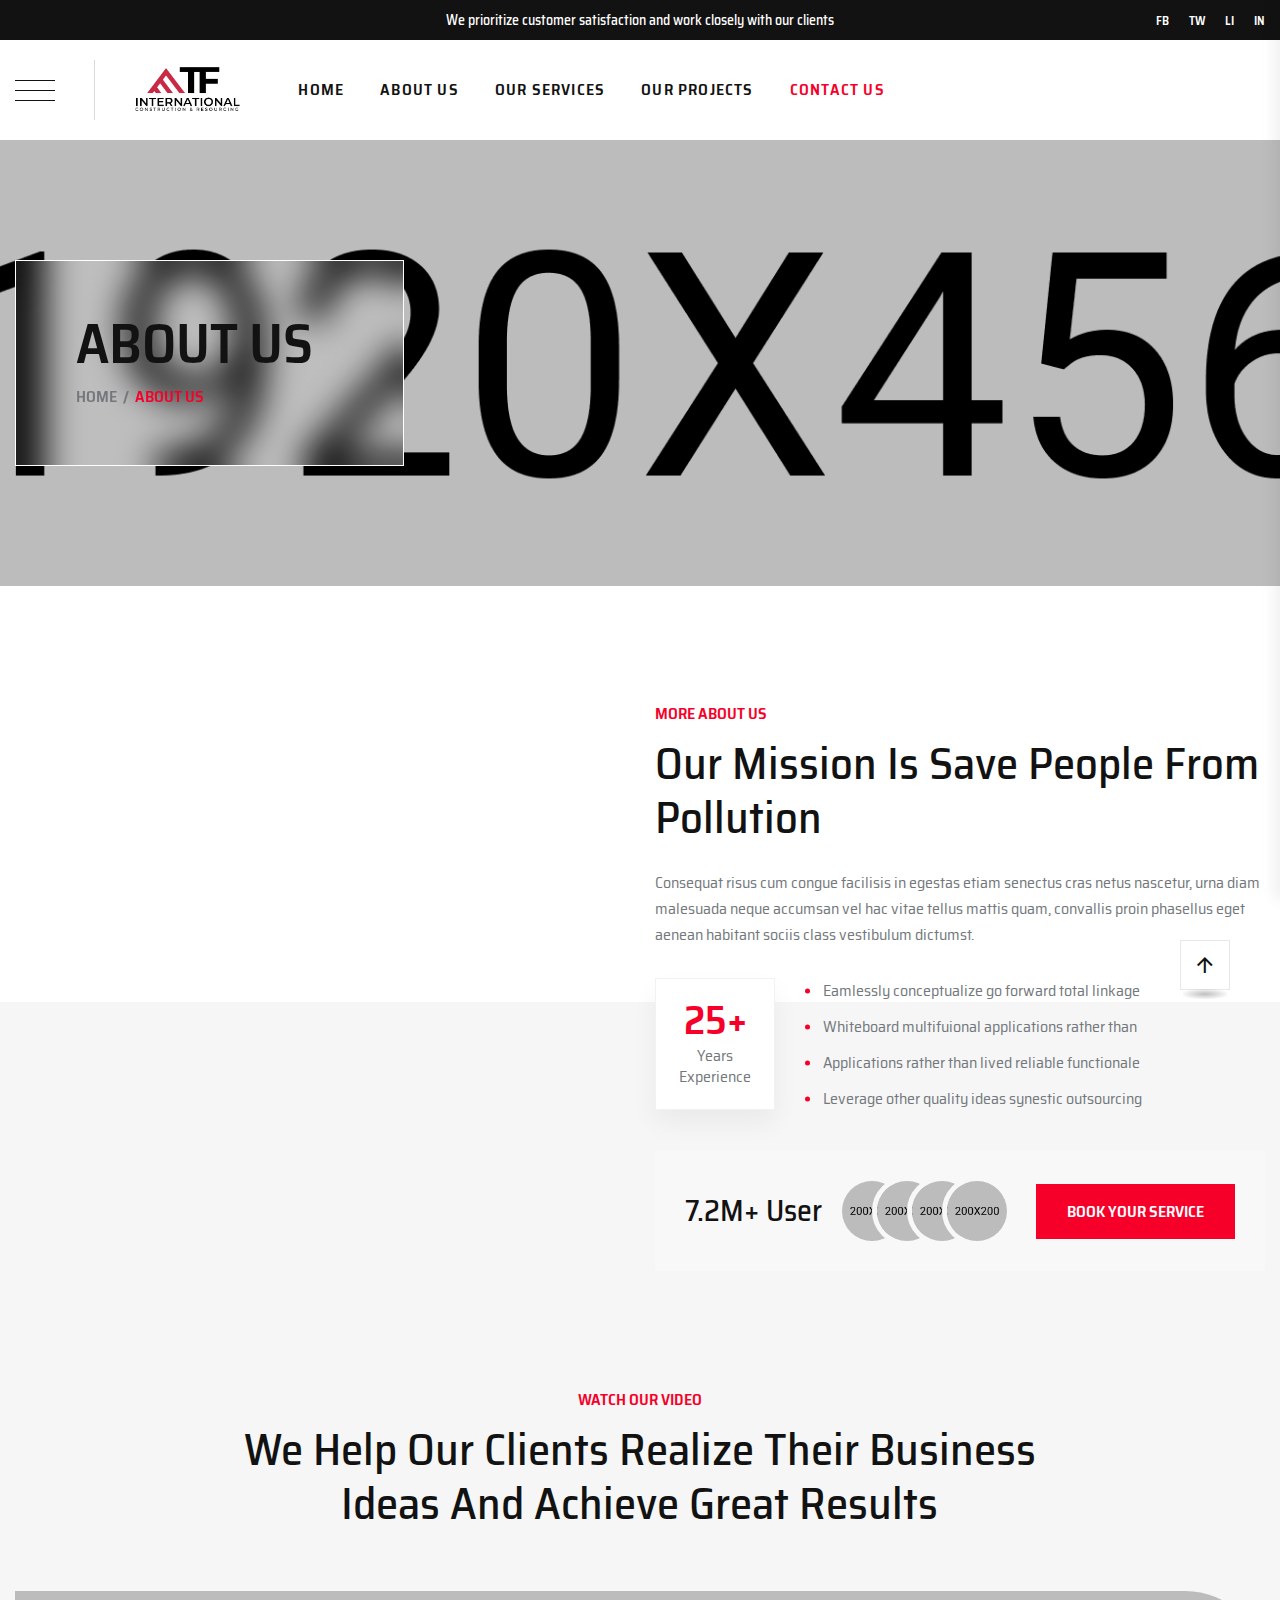
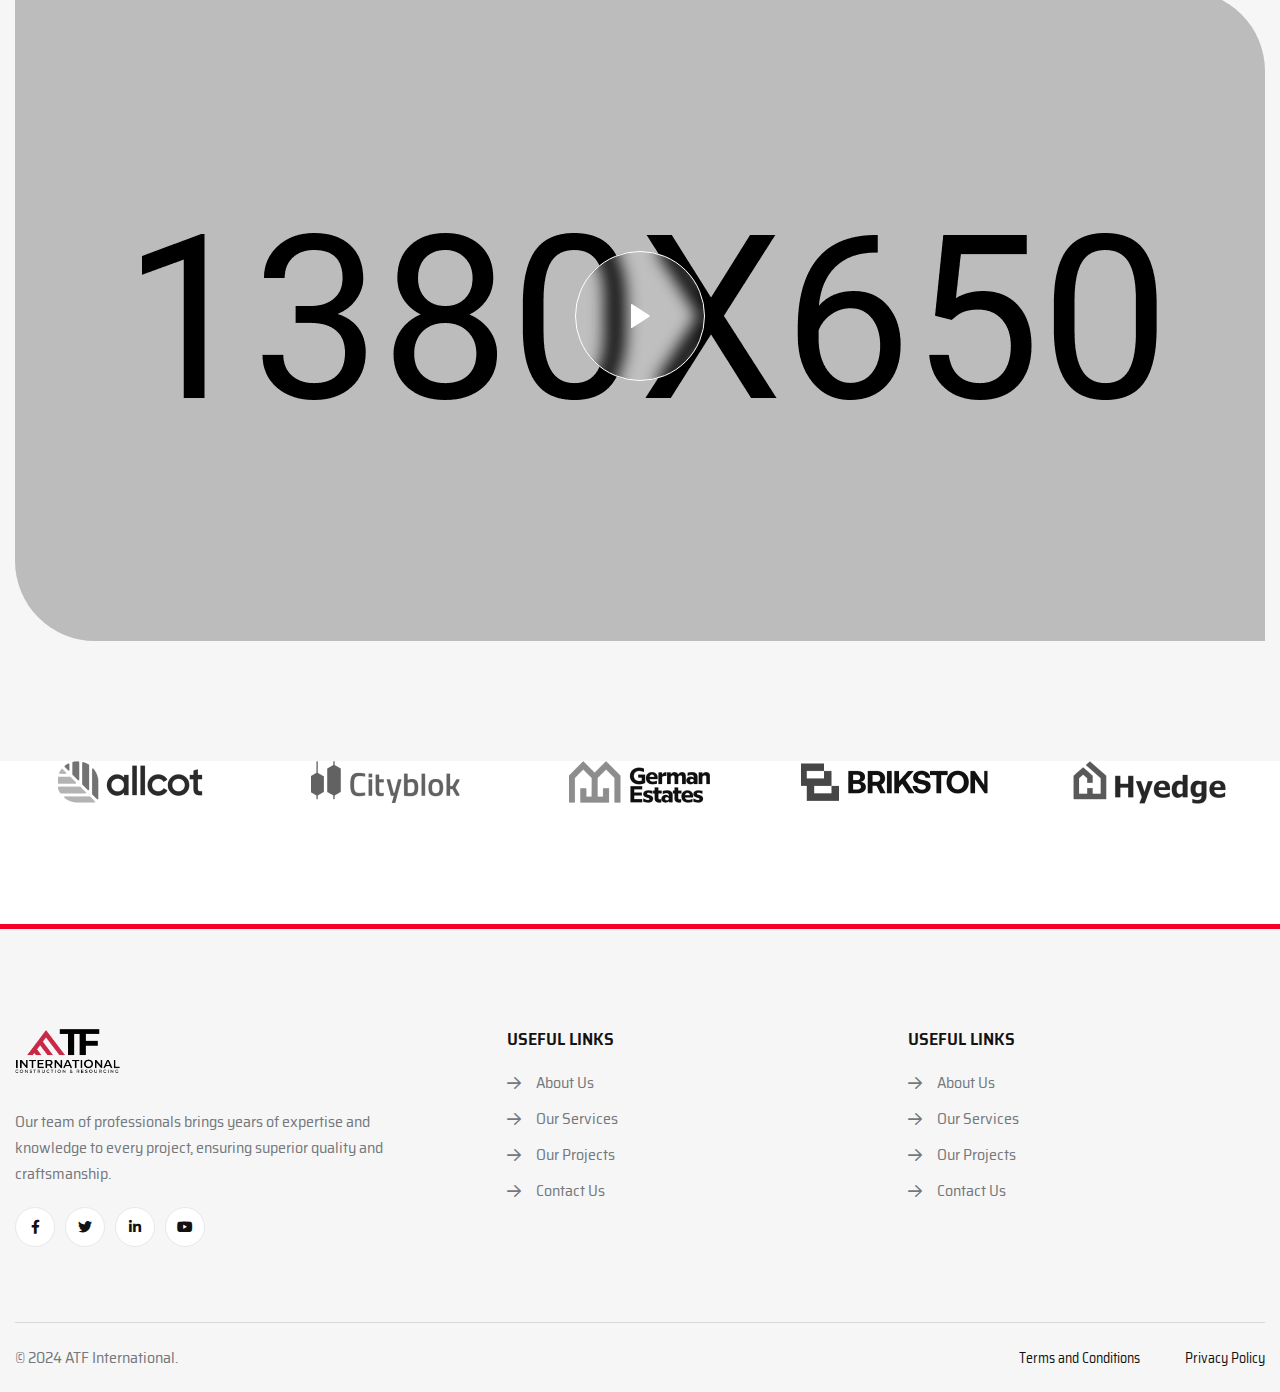
==== about.html @ 26d3591d "contact-us and about-us updated" ====
<!doctype html>
<html class="no-js" lang="en">

<head>
    <meta charset="utf-8">
    <meta http-equiv="x-ua-compatible" content="ie=edge">
    <title>ATF International - Construction & Builders</title>
    <meta name="description" content="Renova - Construction Building">
    <meta name="viewport" content="width=device-width, initial-scale=1">

    <link rel="shortcut icon" type="image/x-icon" href="assets/img/favicon.png">
    <!-- Place favicon.ico in the root directory -->

    <!-- CSS here -->
    <link rel="stylesheet" href="assets/css/bootstrap.min.css">
    <link rel="stylesheet" href="assets/css/animate.min.css">
    <link rel="stylesheet" href="assets/css/magnific-popup.css">
    <link rel="stylesheet" href="assets/css/fontawesome-all.min.css">
    <link rel="stylesheet" href="assets/css/fontello.css">
    <link rel="stylesheet" href="assets/css/swiper-bundle.min.css">
    <link rel="stylesheet" href="assets/css/default-icons.css">
    <link rel="stylesheet" href="assets/css/default.css">
    <link rel="stylesheet" href="assets/css/odometer.css">
    <link rel="stylesheet" href="assets/css/jquery-ui.css">
    <link rel="stylesheet" href="assets/css/aos.css">
    <link rel="stylesheet" href="assets/css/tg-cursor.css">
    <link rel="stylesheet" href="assets/css/main.css">
</head>

<body>

    <!--Preloader-->
    <div id="preloader">
        <div id="loader" class="loader">
            <div class="loader-container">
                <div class="loader-icon"><img src="assets/img/logo/preloader.svg" alt="Preloader"></div>
            </div>
        </div>
    </div>
    <!--Preloader-end -->

    <!-- Scroll-top -->
    <button class="scroll__top scroll-to-target" data-target="html">
        <i class="renova-up-arrow"></i>
    </button>
    <!-- Scroll-top-end-->

    <!-- header-area -->
    <header>
        <div class="tg-header__top">
            <div class="container custom-container">
                <div class="row align-items-center">
                    <div class="col-lg-4">
                 
                    </div>
                    <div class="col-lg-4">
                        <div class="tg-header__top-delivery">
                            <p>We prioritize customer satisfaction and work closely with our clients</p>
                        </div>
                    </div>
                    <div class="col-lg-4">
                        <div class="tg-header__top-social">
                            <ul class="list-wrap">
                                <li><a href="https://www.facebook.com/" target="_blank">FB</a></li>
                                <li><a href="https://twitter.com/home" target="_blank">TW</a></li>
                                <li><a href="https://www.linkedin.com/" target="_blank">LI</a></li>
                                <li><a href="https://www.instagram.com/" target="_blank">IN</a></li>
                            </ul>
                        </div>
                    </div>
                </div>
            </div>
        </div>
        <div id="header-fixed-height"></div>
        <div id="sticky-header" class="tg-header__area">
            <div class="container custom-container">
                <div class="row">
                    <div class="col-12">
                        <div class="tgmenu__wrap">
                            <nav class="tgmenu__nav">
                                <div class="offCanvas-toggle">
                                    <a href="javascript:void(0)" class="menu-tigger">
                                        <img src="assets/img/icons/bar_icon.svg" alt="" class="injectable">
                                    </a>
                                </div>
                                <div class="logo">
                                    <a href="index.html"><img src="assets/img/logo/logo.png" alt="Logo"></a>
                                </div>
                                <div class="tgmenu__navbar-wrap tgmenu__main-menu d-none d-xl-flex">
                                    <ul class="navigation">
                                        <li ><a href="index.html">Home</a></li>
                                        <li><a href="about.html">About Us</a></li>
                                        <li><a href="services.html">Our Services</a></li>
                                        <li><a href="project.html">Our Projects</a></li>
                                        <li class="active"><a href="contact.html">Contact Us</a></li>
                                    </ul>
                                </div>
                                <div class="mobile-nav-toggler"><i class="tg-flaticon-menu-1"></i></div>
                            </nav>
                        </div>
                    </div>
                </div>
            </div>
        </div>

        <!-- Mobile Menu  -->
        <div class="tgmobile__menu">
            <nav class="tgmobile__menu-box">
                <div class="close-btn"><i class="tg-flaticon-close-1"></i></div>
                <div class="nav-logo">
                    <a href="index.html"><img src="assets/img/logo/logo.png" alt="Logo"></a>
                </div>
         
                <div class="tgmobile__menu-outer">
                    <!--Here Menu Will Come Automatically Via Javascript / Same Menu as in Header-->
                </div>
                <div class="social-links">
                    <ul class="list-wrap">
                        <li><a href="#"><i class="fab fa-facebook-f"></i></a></li>
                        <li><a href="#"><i class="fab fa-twitter"></i></a></li>
                        <li><a href="#"><i class="fab fa-instagram"></i></a></li>
                        <li><a href="#"><i class="fab fa-linkedin-in"></i></a></li>
                        <li><a href="#"><i class="fab fa-youtube"></i></a></li>
                    </ul>
                </div>
            </nav>
        </div>
        <div class="tgmobile__menu-backdrop"></div>
        <!-- End Mobile Menu -->

        <!-- header-search -->
        <div class="search__popup">
            <div class="container">
                <div class="row">
                    <div class="col-12">
                        <div class="search__wrapper">
                            <div class="search__close">
                                <button type="button" class="search-close-btn">
                                    <svg width="18" height="18" viewBox="0 0 18 18" fill="none"
                                        xmlns="http://www.w3.org/2000/svg">
                                        <path d="M17 1L1 17" stroke="currentColor" stroke-width="1.5"
                                            stroke-linecap="round" stroke-linejoin="round"></path>
                                        <path d="M1 1L17 17" stroke="currentColor" stroke-width="1.5"
                                            stroke-linecap="round" stroke-linejoin="round"></path>
                                    </svg>
                                </button>
                            </div>
                            <div class="search__form">
                                <form action="#">
                                    <div class="search__input">
                                        <input class="search-input-field" type="text" placeholder="Type keywords here">
                                        <span class="search-focus-border"></span>
                                        <button>
                                            <svg width="20" height="20" viewBox="0 0 20 20" fill="none"
                                                xmlns="http://www.w3.org/2000/svg">
                                                <path
                                                    d="M9.55 18.1C14.272 18.1 18.1 14.272 18.1 9.55C18.1 4.82797 14.272 1 9.55 1C4.82797 1 1 4.82797 1 9.55C1 14.272 4.82797 18.1 9.55 18.1Z"
                                                    stroke="currentColor" stroke-width="1.5" stroke-linecap="round"
                                                    stroke-linejoin="round"></path>
                                                <path d="M19.0002 19.0002L17.2002 17.2002" stroke="currentColor"
                                                    stroke-width="1.5" stroke-linecap="round" stroke-linejoin="round">
                                                </path>
                                            </svg>
                                        </button>
                                    </div>
                                </form>
                            </div>
                        </div>
                    </div>
                </div>
            </div>
        </div>
        <div class="search-popup-overlay"></div>
        <!-- header-search-end -->

        <!-- offCanvas-menu -->
        <div class="offCanvas__info">
            <div class="offCanvas__close-icon menu-close">
                <button><i class="far fa-window-close"></i></button>
            </div>
            <div class="offCanvas__logo mb-30">
                <a href="index.html"><img src="assets/img/logo/logo.png" alt="Logo"></a>
            </div>
            <div class="offCanvas__side-info mb-30">
                <div class="contact-list mb-30">
                    <h4>Office Address</h4>
                    <p>123/A, Miranda City Likaoli <br> Prikano, Dope</p>
                </div>
                <div class="contact-list mb-30">
                    <h4>Phone Number</h4>
                    <p>+0989 7876 9865 9</p>
                    <p>+(090) 8765 86543 85</p>
                </div>
                <div class="contact-list mb-30">
                    <h4>Email Address</h4>
                    <p>info@example.com</p>
                    <p>example.mail@hum.com</p>
                </div>
            </div>
            <div class="offCanvas__social-icon mt-30">
                <a href="javascript:void(0)"><i class="fab fa-facebook-f"></i></a>
                <a href="javascript:void(0)"><i class="fab fa-twitter"></i></a>
                <a href="javascript:void(0)"><i class="fab fa-google-plus-g"></i></a>
                <a href="javascript:void(0)"><i class="fab fa-instagram"></i></a>
            </div>
        </div>
        <div class="offCanvas__overly"></div>
        <!-- offCanvas-menu-end -->

    </header>
    <!-- header-area-end -->




    <!-- main-area -->
    <main class="main-area fix">

        <!-- breadcrumb-area -->
        <div class="breadcrumb__area breadcrumb__bg" data-background="assets/img/bg/breadcrumb_bg.jpg">
            <div class="container">
                <div class="row">
                    <div class="col-lg-12">
                        <div class="breadcrumb__content">
                            <h2 class="title">About Us</h2>
                            <nav class="breadcrumb">
                                <span property="itemListElement" typeof="ListItem">
                                    <a href="index.html">Home</a>
                                </span>
                                <span class="breadcrumb-separator">/</span>
                                <span property="itemListElement" typeof="ListItem">About Us</span>
                            </nav>
                        </div>
                    </div>
                </div>
            </div>
        </div>
        <!-- breadcrumb-area-end -->

       <!-- about-area -->
       <section class="about__area-two section-py-120">
            <div class="container">
                <div class="row align-items-center justify-content-center">
                    <div class="col-lg-6 col-md-10">
                        <div class="about__img-wrap-two">
                            <img src="assets/img/images/inner_about01.jpg" alt="img" class="wow img-custom-anim-right animated" data-wow-duration="1.5s" data-wow-delay="0.2s">
                            <img src="assets/img/images/inner_about02.jpg" alt="img" class="wow img-custom-anim-left animated" data-wow-duration="1.5s" data-wow-delay="0.4s">
                            <img src="assets/img/images/inner_about03.jpg" alt="img" class="wow img-custom-anim-top animated" data-wow-duration="1.5s" data-wow-delay="0.6s">
                        </div>
                    </div>
                    <div class="col-lg-6">
                        <div class="about__content-two">
                            <div class="section__title section__title-three mb-25">
                                <span class="sub-title">More About Us</span>
                                <h2 class="title">Our mission is save people from pollution</h2>
                            </div>
                            <p>Consequat risus cum congue facilisis in egestas etiam senectus cras netus nascetur, urna diam malesuada neque accumsan vel hac vitae tellus mattis quam, convallis proin phasellus eget aenean habitant sociis class vestibulum dictumst.</p>
                            <div class="experience__wrap">
                                <div class="experience__box">
                                    <h3 class="title">25+</h3>
                                    <span>Years <br> Experience</span>
                                </div>
                                <div class="about__list-box-two">
                                    <ul class="list-wrap">
                                        <li>Eamlessly conceptualize go forward total linkage</li>
                                        <li>Whiteboard multifuional applications rather than</li>
                                        <li>Applications rather than lived reliable functionale</li>
                                        <li>Leverage other quality ideas synestic outsourcing</li>
                                    </ul>
                                </div>
                            </div>
                            <div class="about__content-bottom">
                                <div class="about__customer-box">
                                    <h4 class="title">7.2M+ User</h4>
                                    <ul class="list-wrap customer">
                                        <li><img src="assets/img/images/author01.png" alt="img"></li>
                                        <li><img src="assets/img/images/author02.png" alt="img"></li>
                                        <li><img src="assets/img/images/author03.png" alt="img"></li>
                                        <li><img src="assets/img/images/author04.png" alt="img"></li>
                                    </ul>
                                </div>
                                <a href="services.html" class="btn btn-two">Book Your Service</a>
                            </div>
                        </div>
                    </div>
                </div>
            </div>
       </section>
       <!-- about-area-end -->

       <!-- about-area -->
       <!-- <section class="about__area-three section-py-120">
            <div class="container">
                <div class="row align-items-center justify-content-center">
                    <div class="col-lg-6 col-md-9 order-0 order-lg-2">
                        <div class="about__img-three">
                            <img src="assets/img/images/inner_about04.jpg" alt="img" class="wow img-custom-anim-right animated" data-wow-duration="1.5s" data-wow-delay="0.2s">
                        </div>
                    </div>
                    <div class="col-lg-6">
                        <div class="about__content-three">
                            <div class="section__title section__title-three mb-30">
                                <span class="sub-title">More About Us</span>
                                <h2 class="title">Wonderful visionary dream we see for our client’s</h2>
                            </div>
                            <p>Nec platea est metus imperdiet litora natoque eros posuere ac venenatis eifend, ante tincidunt non felis magna et orci massa facilisi quis, aliquet duis aptent feugiat habitasse integer mauris penatibus sem tempor. Justo conubia convallis cum posuere curae.</p>
                            <div class="counter__item-wrap-two">
                                <div class="counter__item-two">
                                    <h2 class="count"><span class="odometer" data-count="216"></span>+</h2>
                                    <div class="icon"><i class="renova-glove"></i></div>
                                    <h4 class="title">Global Country</h4>
                                </div>
                                <div class="counter__item-two">
                                    <h2 class="count"><span class="odometer" data-count="692"></span>+</h2>
                                    <div class="icon"><i class="renova-rank"></i></div>
                                    <h4 class="title">Company Growth</h4>
                                </div>
                                <div class="counter__item-two">
                                    <h2 class="count"><span class="odometer" data-count="12"></span>K</h2>
                                    <div class="icon"><i class="renova-feedback"></i></div>
                                    <h4 class="title">Satisfied Customers</h4>
                                </div>
                                <div class="counter__item-two">
                                    <h2 class="count"><span class="odometer" data-count="99"></span>%</h2>
                                    <div class="icon"><i class="renova-happy"></i></div>
                                    <h4 class="title">Customer Rating</h4>
                                </div>
                            </div>
                        </div>
                    </div>
                </div>
            </div>
       </section> -->
       <!-- about-area-end -->

        <!-- cta-area -->
        <!-- <section class="cta__area cta__area-two fix">
            <div class="cta__bg" data-background="assets/img/bg/cta_bg.jpg"></div>
            <div class="container">
                <div class="row align-items-center">
                    <div class="col-lg-7">
                        <div class="cta__content-two">
                            <h2 class="title">Looking for qualified professionals to do renovations to your existing home
                            in Los Angeles?</h2>
                        </div>
                    </div>
                    <div class="col-lg-5">
                        <div class="cta__btn">
                            <a href="contact.html" class="btn btn-two">View Our Services <img src="assets/img/icons/right_arrow.svg" alt="" class="injectable"></a>
                            <a href="http://www.youtube.com/watch?v=1iIZeIy7TqM" class="btn transparent-btn popup-video">Watch Our Story <i class="renova-play"></i></a>
                        </div>
                    </div>
                </div>
            </div>
            <div class="cta__shape">
                <img src="assets/img/images/cta_shape.png" alt="shape" data-aos="fade-down-left" data-aos-delay="400">
            </div>
        </section> -->
        <!-- cta-area-end -->

        <!-- team-area -->
        <!-- <section class="team__area-two section-pt-120 section-pb-90">
            <div class="container">
                <div class="row justify-content-center">
                    <div class="col-lg-7">
                        <div class="section__title section__title-three text-center mb-60">
                            <span class="sub-title">Our Team Members</span>
                            <h2 class="title">The team behind the successful construction company</h2>
                        </div>
                    </div>
                </div>
                <div class="row justify-content-center gutter-24">
                    <div class="col-xl-3 col-lg-4 col-sm-6">
                        <div class="team__item-two">
                            <div class="team__thumb-two">
                                <img src="assets/img/team/inner_team_img01.jpg" alt="img">
                                <div class="team__social-two">
                                    <ul class="list-wrap">
                                        <li><a href="https://www.facebook.com/" target="_blank">FB</a></li>
                                        <li><a href="https://twitter.com/home" target="_blank">TW</a></li>
                                        <li><a href="https://www.linkedin.com/" target="_blank">LI</a></li>
                                        <li><a href="https://www.instagram.com/" target="_blank">IN</a></li>
                                    </ul>
                                </div>
                            </div>
                            <div class="team__content-two">
                                <h2 class="title"><a href="team-details.html">Freddie Charlie</a></h2>
                                <span>Head of construction</span>
                            </div>
                        </div>
                    </div>
                    <div class="col-xl-3 col-lg-4 col-sm-6">
                        <div class="team__item-two">
                            <div class="team__thumb-two">
                                <img src="assets/img/team/inner_team_img02.jpg" alt="img">
                                <div class="team__social-two">
                                    <ul class="list-wrap">
                                        <li><a href="https://www.facebook.com/" target="_blank">FB</a></li>
                                        <li><a href="https://twitter.com/home" target="_blank">TW</a></li>
                                        <li><a href="https://www.linkedin.com/" target="_blank">LI</a></li>
                                        <li><a href="https://www.instagram.com/" target="_blank">IN</a></li>
                                    </ul>
                                </div>
                            </div>
                            <div class="team__content-two">
                                <h2 class="title"><a href="team-details.html">Abigail Penelope</a></h2>
                                <span>Head of construction</span>
                            </div>
                        </div>
                    </div>
                    <div class="col-xl-3 col-lg-4 col-sm-6">
                        <div class="team__item-two">
                            <div class="team__thumb-two">
                                <img src="assets/img/team/inner_team_img03.jpg" alt="img">
                                <div class="team__social-two">
                                    <ul class="list-wrap">
                                        <li><a href="https://www.facebook.com/" target="_blank">FB</a></li>
                                        <li><a href="https://twitter.com/home" target="_blank">TW</a></li>
                                        <li><a href="https://www.linkedin.com/" target="_blank">LI</a></li>
                                        <li><a href="https://www.instagram.com/" target="_blank">IN</a></li>
                                    </ul>
                                </div>
                            </div>
                            <div class="team__content-two">
                                <h2 class="title"><a href="team-details.html">Matthew Sebastian</a></h2>
                                <span>Head of construction</span>
                            </div>
                        </div>
                    </div>
                    <div class="col-xl-3 col-lg-4 col-sm-6">
                        <div class="team__item-two">
                            <div class="team__thumb-two">
                                <img src="assets/img/team/inner_team_img04.jpg" alt="img">
                                <div class="team__social-two">
                                    <ul class="list-wrap">
                                        <li><a href="https://www.facebook.com/" target="_blank">FB</a></li>
                                        <li><a href="https://twitter.com/home" target="_blank">TW</a></li>
                                        <li><a href="https://www.linkedin.com/" target="_blank">LI</a></li>
                                        <li><a href="https://www.instagram.com/" target="_blank">IN</a></li>
                                    </ul>
                                </div>
                            </div>
                            <div class="team__content-two">
                                <h2 class="title"><a href="team-details.html">Hannah Harper</a></h2>
                                <span>Head of construction</span>
                            </div>
                        </div>
                    </div>
                </div>
            </div>
        </section> -->
        <!-- team-area-end -->

        <!-- video-area -->
        <section class="video__area">
            <div class="container">
                <div class="row justify-content-center">
                    <div class="col-xl-8 col-lg-10">
                        <div class="section__title section__title-three text-center mb-60">
                            <span class="sub-title">Watch Our Video</span>
                            <h2 class="title">We help our clients realize their business ideas and achieve great results</h2>
                        </div>
                    </div>
                </div>
                <div class="row">
                    <div class="col-lg-12">
                        <div class="video__img">
                            <img src="assets/img/images/video_img.jpg" alt="img">
                            <a href="http://www.youtube.com/watch?v=1iIZeIy7TqM" class="play-btn popup-video"><i class="renova-play-2"></i></a>
                        </div>
                    </div>
                </div>
            </div>
        </section>
        <!-- video-area-end -->


        <!-- brand-area -->
        <div class="brand__area section-pb-120">
            <div class="container">
                <div class="swiper brand-active">
                    <div class="swiper-wrapper">
                        <div class="swiper-slide">
                            <div class="brand__item">
                                <img src="assets/img/brand/brand_img01.png" alt="img">
                            </div>
                        </div>
                        <div class="swiper-slide">
                            <div class="brand__item">
                                <img src="assets/img/brand/brand_img02.png" alt="img">
                            </div>
                        </div>
                        <div class="swiper-slide">
                            <div class="brand__item">
                                <img src="assets/img/brand/brand_img03.png" alt="img">
                            </div>
                        </div>
                        <div class="swiper-slide">
                            <div class="brand__item">
                                <img src="assets/img/brand/brand_img04.png" alt="img">
                            </div>
                        </div>
                        <div class="swiper-slide">
                            <div class="brand__item">
                                <img src="assets/img/brand/brand_img05.png" alt="img">
                            </div>
                        </div>
                        <div class="swiper-slide">
                            <div class="brand__item">
                                <img src="assets/img/brand/brand_img06.png" alt="img">
                            </div>
                        </div>
                        <div class="swiper-slide">
                            <div class="brand__item">
                                <img src="assets/img/brand/brand_img03.png" alt="img">
                            </div>
                        </div>
                    </div>
                </div>
            </div>
        </div>
        <!-- brand-area-end -->


    </main>
    <!-- main-area-end -->



    <footer class="footer__area">
        <div class="container">
            <!-- <div class="footer__features">
                <a href="contact.html">Commercial Building</a>
                <a href="contact.html">Remodeling Building</a>
                <a href="contact.html">Residential Development</a>
                <a href="contact.html">Architectural Development</a>
            </div> -->
            <div class="footer__top">
                <div class="row">
                    <div class="col-xl-4 col-lg-4 col-md-6 col-sm-8">
                        <div class="footer__widget">
                            <div class="footer__logo">
                                <a href="index.html"><img src="assets/img/logo/logo.png" alt="logo"></a>
                            </div>
                            <div class="footer__content">
                                <p>Our team of professionals brings years of expertise and knowledge to every project, ensuring superior quality and craftsmanship.</p>
                            </div>
                            <div class="footer__social">
                                <ul class="list-wrap">
                                    <li><a href="https://www.facebook.com/" target="_blank"><i
                                                class="fab fa-facebook-f"></i></a></li>
                                    <li><a href="https://twitter.com/home" target="_blank"><i
                                                class="fab fa-twitter"></i></a></li>
                                    <li><a href="https://www.linkedin.com/" target="_blank"><i
                                                class="fab fa-linkedin-in"></i></a></li>
                                    <li><a href="https://www.instagram.com/" target="_blank"><i
                                                class="fab fa-youtube"></i></a></li>
                                </ul>
                            </div>
                        </div>
                    </div>
                    <div class="col-xl-4 col-lg-4 col-md-3 col-sm-4">
                        <div class="footer__widget">
                            <h4 class="footer__widget-title">Useful Links</h4>
                            <div class="footer__widget-link">
                                <ul class="list-wrap">
                                    <li>
                                        <a href="about.html"><i class="renova-right-arrow"></i><span>About Us</span></a>
                                    </li>
                                    <li>
                                        <a href="services.html"><i class="renova-right-arrow"></i><span>Our Services</span></a>
                                    </li>
                                    <li>
                                        <a href="Our Projects"><i class="renova-right-arrow"></i><span>Our Projects</span></a>
                                    </li>
                                    <li>
                                        <a href="contact.html"><i class="renova-right-arrow"></i><span>Contact Us</span></a>
                                    </li>
                                </ul>
                            </div>
                        </div>
                    </div>
                    <div class="col-xl-4 col-lg-4 col-md-3 col-sm-4">
                        <div class="footer__widget">
                            <h4 class="footer__widget-title">Useful Links</h4>
                            <div class="footer__widget-link">
                                <ul class="list-wrap">
                                    <li>
                                        <a href="about.html"><i class="renova-right-arrow"></i><span>About Us</span></a>
                                    </li>
                                    <li>
                                        <a href="services.html"><i class="renova-right-arrow"></i><span>Our Services</span></a>
                                    </li>
                                    <li>
                                        <a href="Our Projects"><i class="renova-right-arrow"></i><span>Our Projects</span></a>
                                    </li>
                                    <li>
                                        <a href="contact.html"><i class="renova-right-arrow"></i><span>Contact Us</span></a>
                                    </li>
                                </ul>
                            </div>
                        </div>
                    </div>
                   
                    <!-- <div class="col-xl-4 col-lg-4 col-md-4 col-sm-6">
                        <div class="footer__widget">
                            <h4 class="footer__widget-title">Quick Info</h4>
                            <div class="footer__widget-link">
                                <ul class="list-wrap">
                                    <li>
                                        <a href="about.html"><i class="renova-right-arrow"></i><span>Our
                                                Story</span></a>
                                    </li>
                                    <li>
                                        <a href="appointment.html"><i
                                                class="renova-right-arrow"></i><span>Appointment</span></a>
                                    </li>
                                    <li>
                                        <a href="contact.html"><i class="renova-right-arrow"></i><span>Terms &
                                                Condition</span></a>
                                    </li>
                                    <li>
                                        <a href="contact.html"><i class="renova-right-arrow"></i><span>Get in
                                                touch</span></a>
                                    </li>
                                    <li>
                                        <a href="project.html"><i class="renova-right-arrow"></i><span>Project
                                                Showcase</span></a>
                                    </li>
                                </ul>
                            </div>
                        </div>
                    </div> -->
                    <!-- <div class="col-xl-3 col-lg-4 col-md-8">
                        <div class="footer__widget">
                            <h4 class="footer__widget-title">Newsletter</h4>
                            <div class="footer__newsletter">
                                <p>Aplications prodize before front end ortals visualize front end</p>
                                <form action="#" class="footer__newsletter-form">
                                    <input type="email" placeholder="Email Address">
                                    <button type="submit" class="btn btn-two">Subscribe</button>
                                </form>
                            </div>
                        </div>
                    </div> -->
                </div>
            </div>
            <div class="footer__bottom">
                <div class="row align-items-center">
                    <div class="col-md-7">
                        <div class="copyright-text">
                            <p>© 2024 ATF International.</p>
                        </div>
                    </div>
                    <div class="col-md-5">
                        <div class="footer__bottom-menu">
                            <ul class="list-wrap">
                                <li><a href="contact.html">Terms and Conditions</a></li>
                                <li><a href="contact.html">Privacy Policy</a></li>
                            </ul>
                        </div>
                    </div>
                </div>
            </div>
        </div>
    </footer>
    <!-- footer-area-end -->





    <!-- JS here -->
    <script src="assets/js/vendor/jquery-3.6.0.min.js"></script>
    <script src="assets/js/bootstrap.min.js"></script>
    <script src="assets/js/isotope.pkgd.min.js"></script>
    <script src="assets/js/imagesloaded.pkgd.min.js"></script>
    <script src="assets/js/jquery.magnific-popup.min.js"></script>
    <script src="assets/js/jquery.odometer.min.js"></script>
    <script src="assets/js/jquery.appear.js"></script>
    <script src="assets/js/swiper-bundle.min.js"></script>
    <script src="assets/js/jquery.marquee.min.js"></script>
    <script src="assets/js/tg-cursor.min.js"></script>
    <script src="assets/js/ajax-form.js"></script>
    <script src="assets/js/jquery-ui.min.js"></script>
    <script src="assets/js/svg-inject.min.js"></script>
    <script src="assets/js/tween-max.min.js"></script>
    <script src="assets/js/wow.min.js"></script>
    <script src="assets/js/aos.js"></script>
    <script src="assets/js/main.js"></script>
    <script>
        SVGInject(document.querySelectorAll("img.injectable"));
    </script>
</body>

</html>
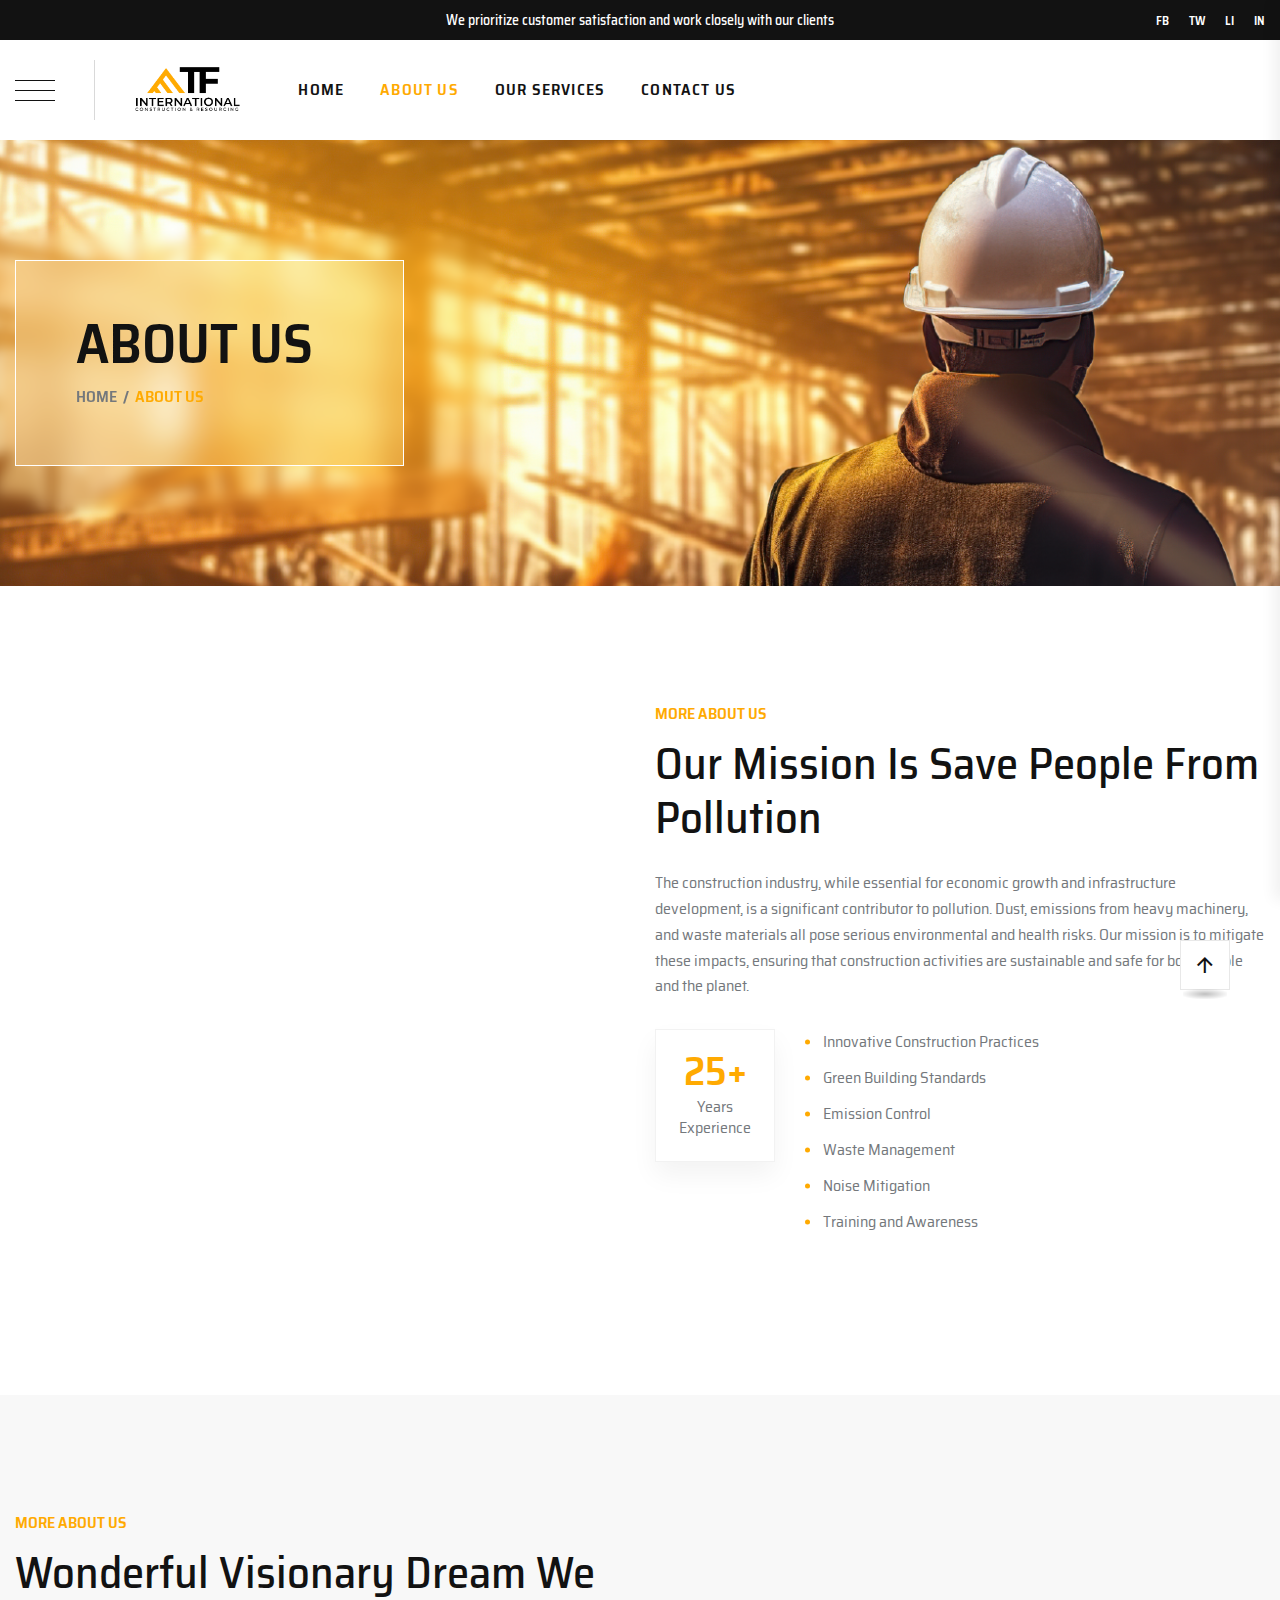
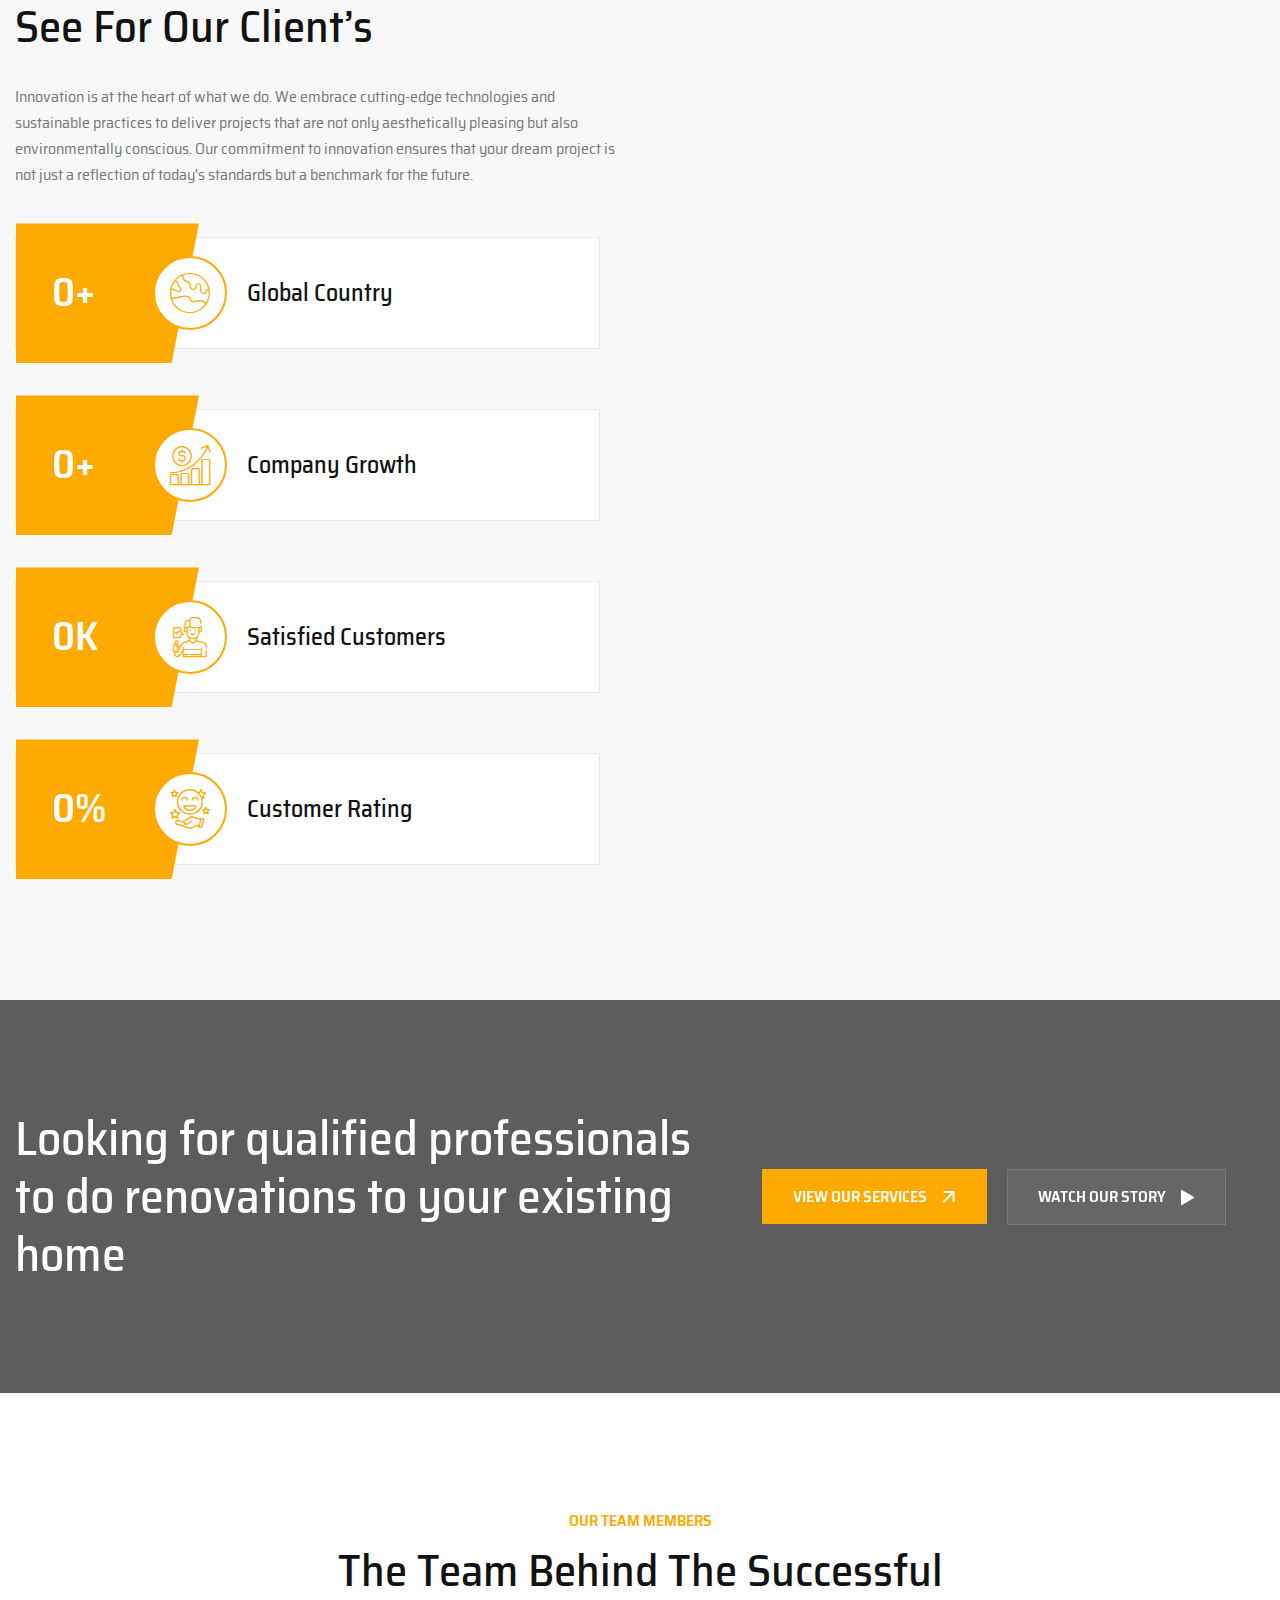
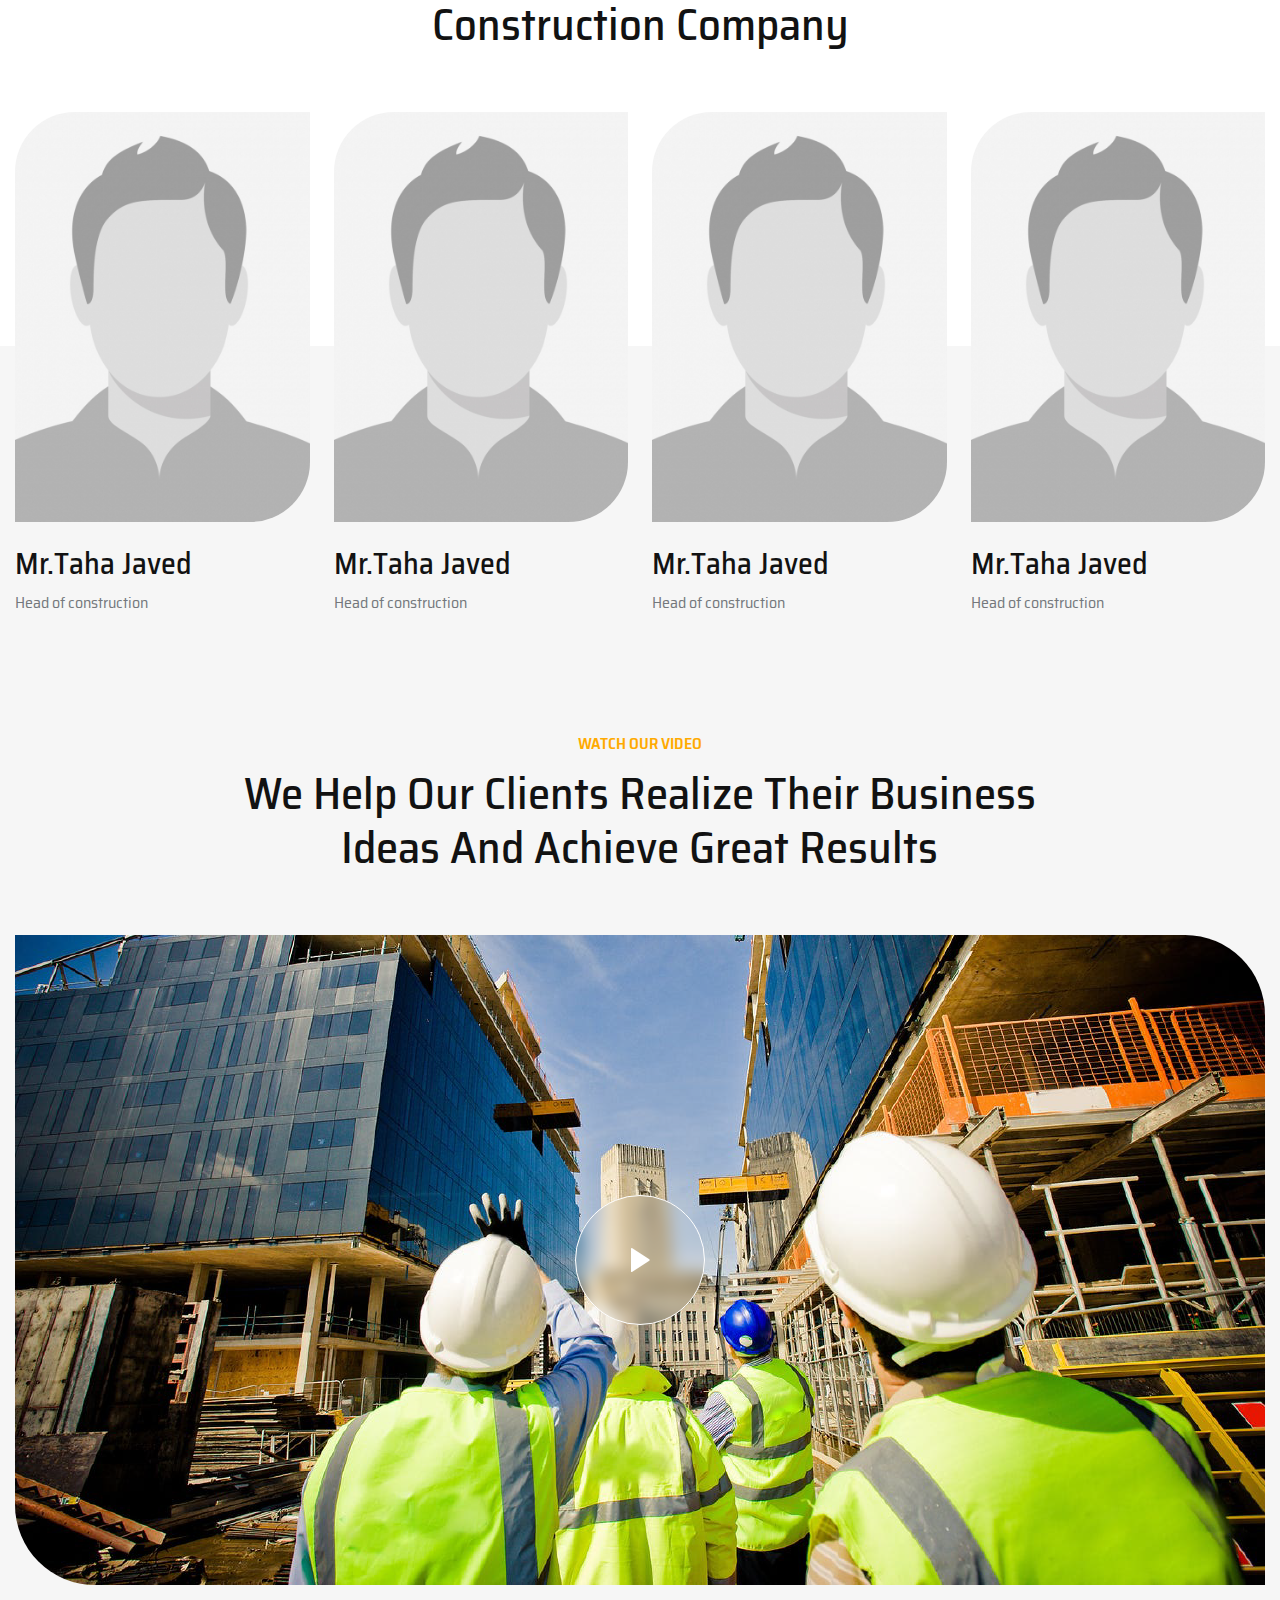
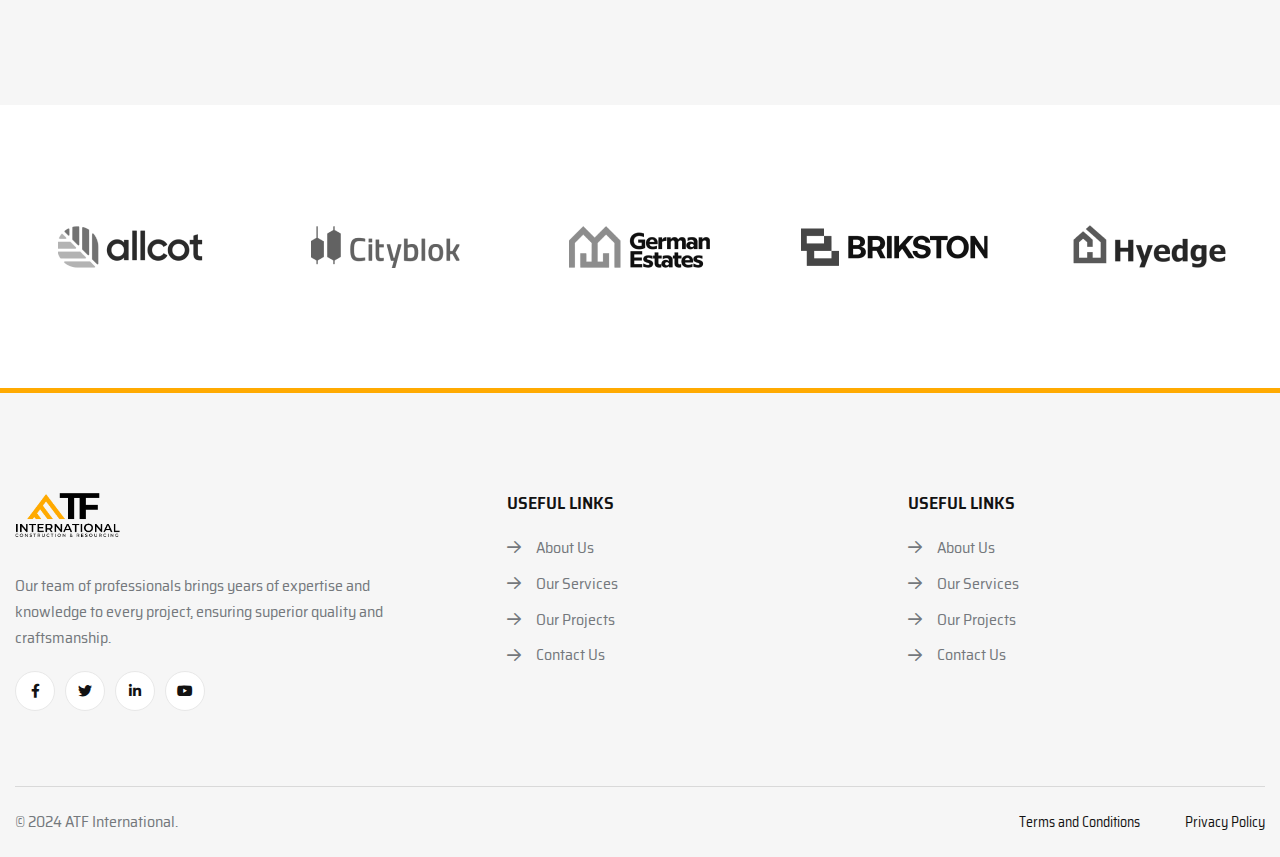
==== commit 657c87e9: "updated 22-05-24" ====
--- a/about.html
+++ b/about.html
@@ -1,275 +1,381 @@
-<!doctype html>
+<!DOCTYPE html>
 <html class="no-js" lang="en">
-
-<head>
-    <meta charset="utf-8">
-    <meta http-equiv="x-ua-compatible" content="ie=edge">
+  <head>
+    <meta charset="utf-8" />
+    <meta http-equiv="x-ua-compatible" content="ie=edge" />
     <title>ATF International - Construction & Builders</title>
-    <meta name="description" content="Renova - Construction Building">
-    <meta name="viewport" content="width=device-width, initial-scale=1">
-
-    <link rel="shortcut icon" type="image/x-icon" href="assets/img/favicon.png">
+    <meta name="description" content="Renova - Construction Building" />
+    <meta name="viewport" content="width=device-width, initial-scale=1" />
+
+    <link
+      rel="shortcut icon"
+      type="image/x-icon"
+      href="assets/img/favicon.png"
+    />
     <!-- Place favicon.ico in the root directory -->
 
     <!-- CSS here -->
-    <link rel="stylesheet" href="assets/css/bootstrap.min.css">
-    <link rel="stylesheet" href="assets/css/animate.min.css">
-    <link rel="stylesheet" href="assets/css/magnific-popup.css">
-    <link rel="stylesheet" href="assets/css/fontawesome-all.min.css">
-    <link rel="stylesheet" href="assets/css/fontello.css">
-    <link rel="stylesheet" href="assets/css/swiper-bundle.min.css">
-    <link rel="stylesheet" href="assets/css/default-icons.css">
-    <link rel="stylesheet" href="assets/css/default.css">
-    <link rel="stylesheet" href="assets/css/odometer.css">
-    <link rel="stylesheet" href="assets/css/jquery-ui.css">
-    <link rel="stylesheet" href="assets/css/aos.css">
-    <link rel="stylesheet" href="assets/css/tg-cursor.css">
-    <link rel="stylesheet" href="assets/css/main.css">
-</head>
-
-<body>
-
+    <link rel="stylesheet" href="assets/css/bootstrap.min.css" />
+    <link rel="stylesheet" href="assets/css/animate.min.css" />
+    <link rel="stylesheet" href="assets/css/magnific-popup.css" />
+    <link rel="stylesheet" href="assets/css/fontawesome-all.min.css" />
+    <link rel="stylesheet" href="assets/css/fontello.css" />
+    <link rel="stylesheet" href="assets/css/swiper-bundle.min.css" />
+    <link rel="stylesheet" href="assets/css/default-icons.css" />
+    <link rel="stylesheet" href="assets/css/default.css" />
+    <link rel="stylesheet" href="assets/css/odometer.css" />
+    <link rel="stylesheet" href="assets/css/jquery-ui.css" />
+    <link rel="stylesheet" href="assets/css/aos.css" />
+    <link rel="stylesheet" href="assets/css/tg-cursor.css" />
+    <link rel="stylesheet" href="assets/css/main.css" />
+  </head>
+
+  <body>
     <!--Preloader-->
     <div id="preloader">
-        <div id="loader" class="loader">
-            <div class="loader-container">
-                <div class="loader-icon"><img src="assets/img/logo/preloader.svg" alt="Preloader"></div>
-            </div>
-        </div>
+      <div id="loader" class="loader">
+        <div class="loader-container">
+          <div class="loader-icon">
+            <img src="assets/img/logo/preloader.svg" alt="Preloader" />
+          </div>
+        </div>
+      </div>
     </div>
     <!--Preloader-end -->
 
     <!-- Scroll-top -->
     <button class="scroll__top scroll-to-target" data-target="html">
-        <i class="renova-up-arrow"></i>
+      <i class="renova-up-arrow"></i>
     </button>
     <!-- Scroll-top-end-->
 
     <!-- header-area -->
     <header>
-        <div class="tg-header__top">
-            <div class="container custom-container">
-                <div class="row align-items-center">
-                    <div class="col-lg-4">
-                 
+      <div class="tg-header__top">
+        <div class="container custom-container">
+          <div class="row align-items-center">
+            <div class="col-lg-4"></div>
+            <div class="col-lg-4">
+              <div class="tg-header__top-delivery">
+                <p>
+                  We prioritize customer satisfaction and work closely with our
+                  clients
+                </p>
+              </div>
+            </div>
+            <div class="col-lg-4">
+              <div class="tg-header__top-social">
+                <ul class="list-wrap">
+                  <li>
+                    <a href="https://www.facebook.com/" target="_blank">FB</a>
+                  </li>
+                  <li>
+                    <a href="https://twitter.com/home" target="_blank">TW</a>
+                  </li>
+                  <li>
+                    <a href="https://www.linkedin.com/" target="_blank">LI</a>
+                  </li>
+                  <li>
+                    <a href="https://www.instagram.com/" target="_blank">IN</a>
+                  </li>
+                </ul>
+              </div>
+            </div>
+          </div>
+        </div>
+      </div>
+      <div id="header-fixed-height"></div>
+      <div id="sticky-header" class="tg-header__area">
+        <div class="container custom-container">
+          <div class="row">
+            <div class="col-12">
+              <div class="tgmenu__wrap">
+                <nav class="tgmenu__nav">
+                  <div class="offCanvas-toggle">
+                    <a href="javascript:void(0)" class="menu-tigger">
+                      <img
+                        src="assets/img/icons/bar_icon.svg"
+                        alt=""
+                        class="injectable"
+                      />
+                    </a>
+                  </div>
+                  <div class="logo">
+                    <a href="index.html"
+                      ><img src="assets/img/logo/logo.png" alt="Logo"
+                    /></a>
+                  </div>
+                  <div
+                    class="tgmenu__navbar-wrap tgmenu__main-menu d-none d-xl-flex"
+                  >
+                    <ul class="navigation">
+                      <li><a href="index.html">Home</a></li>
+                      <li  class="active"><a href="about.html">About Us</a></li>
+                      <li><a href="services.html">Our Services</a></li>
+                      <!-- <li><a href="project.html">Our Projects</a></li> -->
+                      <li>
+                        <a href="contact.html">Contact Us</a>
+                      </li>
+                    </ul>
+                  </div>
+                  <div class="mobile-nav-toggler">
+                    <i class="tg-flaticon-menu-1"></i>
+                  </div>
+                </nav>
+              </div>
+            </div>
+          </div>
+        </div>
+      </div>
+
+      <!-- Mobile Menu  -->
+      <div class="tgmobile__menu">
+        <nav class="tgmobile__menu-box">
+          <div class="close-btn"><i class="tg-flaticon-close-1"></i></div>
+          <div class="nav-logo">
+            <a href="index.html"
+              ><img src="assets/img/logo/logo.png" alt="Logo"
+            /></a>
+          </div>
+
+          <div class="tgmobile__menu-outer">
+            <!--Here Menu Will Come Automatically Via Javascript / Same Menu as in Header-->
+          </div>
+          <div class="social-links">
+            <ul class="list-wrap">
+              <li>
+                <a href="#"><i class="fab fa-facebook-f"></i></a>
+              </li>
+              <li>
+                <a href="#"><i class="fab fa-twitter"></i></a>
+              </li>
+              <li>
+                <a href="#"><i class="fab fa-instagram"></i></a>
+              </li>
+              <li>
+                <a href="#"><i class="fab fa-linkedin-in"></i></a>
+              </li>
+              <li>
+                <a href="#"><i class="fab fa-youtube"></i></a>
+              </li>
+            </ul>
+          </div>
+        </nav>
+      </div>
+      <div class="tgmobile__menu-backdrop"></div>
+      <!-- End Mobile Menu -->
+
+      <!-- header-search -->
+      <div class="search__popup">
+        <div class="container">
+          <div class="row">
+            <div class="col-12">
+              <div class="search__wrapper">
+                <div class="search__close">
+                  <button type="button" class="search-close-btn">
+                    <svg
+                      width="18"
+                      height="18"
+                      viewBox="0 0 18 18"
+                      fill="none"
+                      xmlns="http://www.w3.org/2000/svg"
+                    >
+                      <path
+                        d="M17 1L1 17"
+                        stroke="currentColor"
+                        stroke-width="1.5"
+                        stroke-linecap="round"
+                        stroke-linejoin="round"
+                      ></path>
+                      <path
+                        d="M1 1L17 17"
+                        stroke="currentColor"
+                        stroke-width="1.5"
+                        stroke-linecap="round"
+                        stroke-linejoin="round"
+                      ></path>
+                    </svg>
+                  </button>
+                </div>
+                <div class="search__form">
+                  <form action="#">
+                    <div class="search__input">
+                      <input
+                        class="search-input-field"
+                        type="text"
+                        placeholder="Type keywords here"
+                      />
+                      <span class="search-focus-border"></span>
+                      <button>
+                        <svg
+                          width="20"
+                          height="20"
+                          viewBox="0 0 20 20"
+                          fill="none"
+                          xmlns="http://www.w3.org/2000/svg"
+                        >
+                          <path
+                            d="M9.55 18.1C14.272 18.1 18.1 14.272 18.1 9.55C18.1 4.82797 14.272 1 9.55 1C4.82797 1 1 4.82797 1 9.55C1 14.272 4.82797 18.1 9.55 18.1Z"
+                            stroke="currentColor"
+                            stroke-width="1.5"
+                            stroke-linecap="round"
+                            stroke-linejoin="round"
+                          ></path>
+                          <path
+                            d="M19.0002 19.0002L17.2002 17.2002"
+                            stroke="currentColor"
+                            stroke-width="1.5"
+                            stroke-linecap="round"
+                            stroke-linejoin="round"
+                          ></path>
+                        </svg>
+                      </button>
                     </div>
-                    <div class="col-lg-4">
-                        <div class="tg-header__top-delivery">
-                            <p>We prioritize customer satisfaction and work closely with our clients</p>
-                        </div>
-                    </div>
-                    <div class="col-lg-4">
-                        <div class="tg-header__top-social">
-                            <ul class="list-wrap">
-                                <li><a href="https://www.facebook.com/" target="_blank">FB</a></li>
-                                <li><a href="https://twitter.com/home" target="_blank">TW</a></li>
-                                <li><a href="https://www.linkedin.com/" target="_blank">LI</a></li>
-                                <li><a href="https://www.instagram.com/" target="_blank">IN</a></li>
-                            </ul>
-                        </div>
-                    </div>
-                </div>
-            </div>
-        </div>
-        <div id="header-fixed-height"></div>
-        <div id="sticky-header" class="tg-header__area">
-            <div class="container custom-container">
-                <div class="row">
-                    <div class="col-12">
-                        <div class="tgmenu__wrap">
-                            <nav class="tgmenu__nav">
-                                <div class="offCanvas-toggle">
-                                    <a href="javascript:void(0)" class="menu-tigger">
-                                        <img src="assets/img/icons/bar_icon.svg" alt="" class="injectable">
-                                    </a>
-                                </div>
-                                <div class="logo">
-                                    <a href="index.html"><img src="assets/img/logo/logo.png" alt="Logo"></a>
-                                </div>
-                                <div class="tgmenu__navbar-wrap tgmenu__main-menu d-none d-xl-flex">
-                                    <ul class="navigation">
-                                        <li ><a href="index.html">Home</a></li>
-                                        <li><a href="about.html">About Us</a></li>
-                                        <li><a href="services.html">Our Services</a></li>
-                                        <li><a href="project.html">Our Projects</a></li>
-                                        <li class="active"><a href="contact.html">Contact Us</a></li>
-                                    </ul>
-                                </div>
-                                <div class="mobile-nav-toggler"><i class="tg-flaticon-menu-1"></i></div>
-                            </nav>
-                        </div>
-                    </div>
-                </div>
-            </div>
-        </div>
-
-        <!-- Mobile Menu  -->
-        <div class="tgmobile__menu">
-            <nav class="tgmobile__menu-box">
-                <div class="close-btn"><i class="tg-flaticon-close-1"></i></div>
-                <div class="nav-logo">
-                    <a href="index.html"><img src="assets/img/logo/logo.png" alt="Logo"></a>
-                </div>
-         
-                <div class="tgmobile__menu-outer">
-                    <!--Here Menu Will Come Automatically Via Javascript / Same Menu as in Header-->
-                </div>
-                <div class="social-links">
-                    <ul class="list-wrap">
-                        <li><a href="#"><i class="fab fa-facebook-f"></i></a></li>
-                        <li><a href="#"><i class="fab fa-twitter"></i></a></li>
-                        <li><a href="#"><i class="fab fa-instagram"></i></a></li>
-                        <li><a href="#"><i class="fab fa-linkedin-in"></i></a></li>
-                        <li><a href="#"><i class="fab fa-youtube"></i></a></li>
-                    </ul>
-                </div>
-            </nav>
-        </div>
-        <div class="tgmobile__menu-backdrop"></div>
-        <!-- End Mobile Menu -->
-
-        <!-- header-search -->
-        <div class="search__popup">
-            <div class="container">
-                <div class="row">
-                    <div class="col-12">
-                        <div class="search__wrapper">
-                            <div class="search__close">
-                                <button type="button" class="search-close-btn">
-                                    <svg width="18" height="18" viewBox="0 0 18 18" fill="none"
-                                        xmlns="http://www.w3.org/2000/svg">
-                                        <path d="M17 1L1 17" stroke="currentColor" stroke-width="1.5"
-                                            stroke-linecap="round" stroke-linejoin="round"></path>
-                                        <path d="M1 1L17 17" stroke="currentColor" stroke-width="1.5"
-                                            stroke-linecap="round" stroke-linejoin="round"></path>
-                                    </svg>
-                                </button>
-                            </div>
-                            <div class="search__form">
-                                <form action="#">
-                                    <div class="search__input">
-                                        <input class="search-input-field" type="text" placeholder="Type keywords here">
-                                        <span class="search-focus-border"></span>
-                                        <button>
-                                            <svg width="20" height="20" viewBox="0 0 20 20" fill="none"
-                                                xmlns="http://www.w3.org/2000/svg">
-                                                <path
-                                                    d="M9.55 18.1C14.272 18.1 18.1 14.272 18.1 9.55C18.1 4.82797 14.272 1 9.55 1C4.82797 1 1 4.82797 1 9.55C1 14.272 4.82797 18.1 9.55 18.1Z"
-                                                    stroke="currentColor" stroke-width="1.5" stroke-linecap="round"
-                                                    stroke-linejoin="round"></path>
-                                                <path d="M19.0002 19.0002L17.2002 17.2002" stroke="currentColor"
-                                                    stroke-width="1.5" stroke-linecap="round" stroke-linejoin="round">
-                                                </path>
-                                            </svg>
-                                        </button>
-                                    </div>
-                                </form>
-                            </div>
-                        </div>
-                    </div>
-                </div>
-            </div>
-        </div>
-        <div class="search-popup-overlay"></div>
-        <!-- header-search-end -->
-
-        <!-- offCanvas-menu -->
-        <div class="offCanvas__info">
-            <div class="offCanvas__close-icon menu-close">
-                <button><i class="far fa-window-close"></i></button>
-            </div>
-            <div class="offCanvas__logo mb-30">
-                <a href="index.html"><img src="assets/img/logo/logo.png" alt="Logo"></a>
-            </div>
-            <div class="offCanvas__side-info mb-30">
-                <div class="contact-list mb-30">
-                    <h4>Office Address</h4>
-                    <p>123/A, Miranda City Likaoli <br> Prikano, Dope</p>
-                </div>
-                <div class="contact-list mb-30">
-                    <h4>Phone Number</h4>
-                    <p>+0989 7876 9865 9</p>
-                    <p>+(090) 8765 86543 85</p>
-                </div>
-                <div class="contact-list mb-30">
-                    <h4>Email Address</h4>
-                    <p>info@example.com</p>
-                    <p>example.mail@hum.com</p>
-                </div>
-            </div>
-            <div class="offCanvas__social-icon mt-30">
-                <a href="javascript:void(0)"><i class="fab fa-facebook-f"></i></a>
-                <a href="javascript:void(0)"><i class="fab fa-twitter"></i></a>
-                <a href="javascript:void(0)"><i class="fab fa-google-plus-g"></i></a>
-                <a href="javascript:void(0)"><i class="fab fa-instagram"></i></a>
-            </div>
-        </div>
-        <div class="offCanvas__overly"></div>
-        <!-- offCanvas-menu-end -->
-
+                  </form>
+                </div>
+              </div>
+            </div>
+          </div>
+        </div>
+      </div>
+      <div class="search-popup-overlay"></div>
+      <!-- header-search-end -->
+
+      <!-- offCanvas-menu -->
+      <div class="offCanvas__info">
+        <div class="offCanvas__close-icon menu-close">
+          <button><i class="far fa-window-close"></i></button>
+        </div>
+        <div class="offCanvas__logo mb-30">
+          <a href="index.html"
+            ><img src="assets/img/logo/logo.png" alt="Logo"
+          /></a>
+        </div>
+        <div class="offCanvas__side-info mb-30">
+          <div class="contact-list mb-30">
+            <h4>Office Address</h4>
+            <p>
+              123/A, Miranda City Likaoli <br />
+              Prikano, Dope
+            </p>
+          </div>
+          <div class="contact-list mb-30">
+            <h4>Phone Number</h4>
+            <p>+0989 7876 9865 9</p>
+            <p>+(090) 8765 86543 85</p>
+          </div>
+          <div class="contact-list mb-30">
+            <h4>Email Address</h4>
+            <p>info@example.com</p>
+            <p>example.mail@hum.com</p>
+          </div>
+        </div>
+        <div class="offCanvas__social-icon mt-30">
+          <a href="javascript:void(0)"><i class="fab fa-facebook-f"></i></a>
+          <a href="javascript:void(0)"><i class="fab fa-twitter"></i></a>
+          <a href="javascript:void(0)"><i class="fab fa-google-plus-g"></i></a>
+          <a href="javascript:void(0)"><i class="fab fa-instagram"></i></a>
+        </div>
+      </div>
+      <div class="offCanvas__overly"></div>
+      <!-- offCanvas-menu-end -->
     </header>
     <!-- header-area-end -->
 
-
-
-
     <!-- main-area -->
     <main class="main-area fix">
-
-        <!-- breadcrumb-area -->
-        <div class="breadcrumb__area breadcrumb__bg" data-background="assets/img/bg/breadcrumb_bg.jpg">
-            <div class="container">
-                <div class="row">
-                    <div class="col-lg-12">
-                        <div class="breadcrumb__content">
-                            <h2 class="title">About Us</h2>
-                            <nav class="breadcrumb">
-                                <span property="itemListElement" typeof="ListItem">
-                                    <a href="index.html">Home</a>
-                                </span>
-                                <span class="breadcrumb-separator">/</span>
-                                <span property="itemListElement" typeof="ListItem">About Us</span>
-                            </nav>
-                        </div>
-                    </div>
-                </div>
-            </div>
-        </div>
-        <!-- breadcrumb-area-end -->
-
-       <!-- about-area -->
-       <section class="about__area-two section-py-120">
-            <div class="container">
-                <div class="row align-items-center justify-content-center">
-                    <div class="col-lg-6 col-md-10">
-                        <div class="about__img-wrap-two">
-                            <img src="assets/img/images/inner_about01.jpg" alt="img" class="wow img-custom-anim-right animated" data-wow-duration="1.5s" data-wow-delay="0.2s">
-                            <img src="assets/img/images/inner_about02.jpg" alt="img" class="wow img-custom-anim-left animated" data-wow-duration="1.5s" data-wow-delay="0.4s">
-                            <img src="assets/img/images/inner_about03.jpg" alt="img" class="wow img-custom-anim-top animated" data-wow-duration="1.5s" data-wow-delay="0.6s">
-                        </div>
-                    </div>
-                    <div class="col-lg-6">
-                        <div class="about__content-two">
-                            <div class="section__title section__title-three mb-25">
-                                <span class="sub-title">More About Us</span>
-                                <h2 class="title">Our mission is save people from pollution</h2>
-                            </div>
-                            <p>Consequat risus cum congue facilisis in egestas etiam senectus cras netus nascetur, urna diam malesuada neque accumsan vel hac vitae tellus mattis quam, convallis proin phasellus eget aenean habitant sociis class vestibulum dictumst.</p>
-                            <div class="experience__wrap">
-                                <div class="experience__box">
-                                    <h3 class="title">25+</h3>
-                                    <span>Years <br> Experience</span>
-                                </div>
-                                <div class="about__list-box-two">
-                                    <ul class="list-wrap">
-                                        <li>Eamlessly conceptualize go forward total linkage</li>
-                                        <li>Whiteboard multifuional applications rather than</li>
-                                        <li>Applications rather than lived reliable functionale</li>
-                                        <li>Leverage other quality ideas synestic outsourcing</li>
-                                    </ul>
-                                </div>
-                            </div>
-                            <div class="about__content-bottom">
+      <!-- breadcrumb-area -->
+      <div
+        class="breadcrumb__area breadcrumb__bg"
+        data-background="assets/img/bg/about-banner.png"
+      >
+        <div class="container">
+          <div class="row">
+            <div class="col-lg-12">
+              <div class="breadcrumb__content">
+                <h2 class="title">About Us</h2>
+                <nav class="breadcrumb">
+                  <span property="itemListElement" typeof="ListItem">
+                    <a href="index.html">Home</a>
+                  </span>
+                  <span class="breadcrumb-separator">/</span>
+                  <span property="itemListElement" typeof="ListItem"
+                    >About Us</span
+                  >
+                </nav>
+              </div>
+            </div>
+          </div>
+        </div>
+      </div>
+      <!-- breadcrumb-area-end -->
+
+      <!-- about-area -->
+      <section class="about__area-two section-py-120">
+        <div class="container">
+          <div class="row align-items-center justify-content-center">
+            <div class="col-lg-6 col-md-10">
+              <div class="about__img-wrap-two">
+                <img
+                  src="assets/img/images/about-1.png"
+                  alt="img"
+                  class="wow img-custom-anim-right animated"
+                  data-wow-duration="1.5s"
+                  data-wow-delay="0.2s"
+                />
+                <img
+                  src="assets/img/images/about-2.png"
+                  alt="img"
+                  class="wow img-custom-anim-left animated"
+                  data-wow-duration="1.5s"
+                  data-wow-delay="0.4s"
+                />
+                <img
+                  src="assets/img/images/about-3.png"
+                  alt="img"
+                  class="wow img-custom-anim-top animated"
+                  data-wow-duration="1.5s"
+                  data-wow-delay="0.6s"
+                />
+              </div>
+            </div>
+            <div class="col-lg-6">
+              <div class="about__content-two">
+                <div class="section__title section__title-three mb-25">
+                  <span class="sub-title">More About Us</span>
+                  <h2 class="title">
+                    Our mission is save people from pollution
+                  </h2>
+                </div>
+                <p>
+                  The construction industry, while essential for economic growth
+                  and infrastructure development, is a significant contributor
+                  to pollution. Dust, emissions from heavy machinery, and waste
+                  materials all pose serious environmental and health risks. Our
+                  mission is to mitigate these impacts, ensuring that
+                  construction activities are sustainable and safe for both
+                  people and the planet.
+                </p>
+                <div class="experience__wrap">
+                  <div class="experience__box">
+                    <h3 class="title">25+</h3>
+                    <span
+                      >Years <br />
+                      Experience</span
+                    >
+                  </div>
+                  <div class="about__list-box-two">
+                    <ul class="list-wrap">
+                      <li>Innovative Construction Practices</li>
+                      <li>Green Building Standards</li>
+                      <li>Emission Control</li>
+                      <li>Waste Management</li>
+                      <li>Noise Mitigation</li>
+                      <li>Training and Awareness</li>
+                    </ul>
+                  </div>
+                </div>
+                <!-- <div class="about__content-bottom">
                                 <div class="about__customer-box">
                                     <h4 class="title">7.2M+ User</h4>
                                     <ul class="list-wrap customer">
@@ -280,395 +386,497 @@
                                     </ul>
                                 </div>
                                 <a href="services.html" class="btn btn-two">Book Your Service</a>
-                            </div>
-                        </div>
-                    </div>
-                </div>
-            </div>
-       </section>
-       <!-- about-area-end -->
-
-       <!-- about-area -->
-       <!-- <section class="about__area-three section-py-120">
-            <div class="container">
-                <div class="row align-items-center justify-content-center">
-                    <div class="col-lg-6 col-md-9 order-0 order-lg-2">
-                        <div class="about__img-three">
-                            <img src="assets/img/images/inner_about04.jpg" alt="img" class="wow img-custom-anim-right animated" data-wow-duration="1.5s" data-wow-delay="0.2s">
-                        </div>
-                    </div>
-                    <div class="col-lg-6">
-                        <div class="about__content-three">
-                            <div class="section__title section__title-three mb-30">
-                                <span class="sub-title">More About Us</span>
-                                <h2 class="title">Wonderful visionary dream we see for our client’s</h2>
-                            </div>
-                            <p>Nec platea est metus imperdiet litora natoque eros posuere ac venenatis eifend, ante tincidunt non felis magna et orci massa facilisi quis, aliquet duis aptent feugiat habitasse integer mauris penatibus sem tempor. Justo conubia convallis cum posuere curae.</p>
-                            <div class="counter__item-wrap-two">
-                                <div class="counter__item-two">
-                                    <h2 class="count"><span class="odometer" data-count="216"></span>+</h2>
-                                    <div class="icon"><i class="renova-glove"></i></div>
-                                    <h4 class="title">Global Country</h4>
-                                </div>
-                                <div class="counter__item-two">
-                                    <h2 class="count"><span class="odometer" data-count="692"></span>+</h2>
-                                    <div class="icon"><i class="renova-rank"></i></div>
-                                    <h4 class="title">Company Growth</h4>
-                                </div>
-                                <div class="counter__item-two">
-                                    <h2 class="count"><span class="odometer" data-count="12"></span>K</h2>
-                                    <div class="icon"><i class="renova-feedback"></i></div>
-                                    <h4 class="title">Satisfied Customers</h4>
-                                </div>
-                                <div class="counter__item-two">
-                                    <h2 class="count"><span class="odometer" data-count="99"></span>%</h2>
-                                    <div class="icon"><i class="renova-happy"></i></div>
-                                    <h4 class="title">Customer Rating</h4>
-                                </div>
-                            </div>
-                        </div>
-                    </div>
-                </div>
-            </div>
-       </section> -->
-       <!-- about-area-end -->
-
-        <!-- cta-area -->
-        <!-- <section class="cta__area cta__area-two fix">
-            <div class="cta__bg" data-background="assets/img/bg/cta_bg.jpg"></div>
-            <div class="container">
-                <div class="row align-items-center">
-                    <div class="col-lg-7">
-                        <div class="cta__content-two">
-                            <h2 class="title">Looking for qualified professionals to do renovations to your existing home
-                            in Los Angeles?</h2>
-                        </div>
-                    </div>
-                    <div class="col-lg-5">
-                        <div class="cta__btn">
-                            <a href="contact.html" class="btn btn-two">View Our Services <img src="assets/img/icons/right_arrow.svg" alt="" class="injectable"></a>
-                            <a href="http://www.youtube.com/watch?v=1iIZeIy7TqM" class="btn transparent-btn popup-video">Watch Our Story <i class="renova-play"></i></a>
-                        </div>
-                    </div>
-                </div>
-            </div>
-            <div class="cta__shape">
-                <img src="assets/img/images/cta_shape.png" alt="shape" data-aos="fade-down-left" data-aos-delay="400">
-            </div>
-        </section> -->
-        <!-- cta-area-end -->
-
-        <!-- team-area -->
-        <!-- <section class="team__area-two section-pt-120 section-pb-90">
-            <div class="container">
-                <div class="row justify-content-center">
-                    <div class="col-lg-7">
-                        <div class="section__title section__title-three text-center mb-60">
-                            <span class="sub-title">Our Team Members</span>
-                            <h2 class="title">The team behind the successful construction company</h2>
-                        </div>
-                    </div>
-                </div>
-                <div class="row justify-content-center gutter-24">
-                    <div class="col-xl-3 col-lg-4 col-sm-6">
-                        <div class="team__item-two">
-                            <div class="team__thumb-two">
-                                <img src="assets/img/team/inner_team_img01.jpg" alt="img">
-                                <div class="team__social-two">
-                                    <ul class="list-wrap">
-                                        <li><a href="https://www.facebook.com/" target="_blank">FB</a></li>
-                                        <li><a href="https://twitter.com/home" target="_blank">TW</a></li>
-                                        <li><a href="https://www.linkedin.com/" target="_blank">LI</a></li>
-                                        <li><a href="https://www.instagram.com/" target="_blank">IN</a></li>
-                                    </ul>
-                                </div>
-                            </div>
-                            <div class="team__content-two">
-                                <h2 class="title"><a href="team-details.html">Freddie Charlie</a></h2>
-                                <span>Head of construction</span>
-                            </div>
-                        </div>
-                    </div>
-                    <div class="col-xl-3 col-lg-4 col-sm-6">
-                        <div class="team__item-two">
-                            <div class="team__thumb-two">
-                                <img src="assets/img/team/inner_team_img02.jpg" alt="img">
-                                <div class="team__social-two">
-                                    <ul class="list-wrap">
-                                        <li><a href="https://www.facebook.com/" target="_blank">FB</a></li>
-                                        <li><a href="https://twitter.com/home" target="_blank">TW</a></li>
-                                        <li><a href="https://www.linkedin.com/" target="_blank">LI</a></li>
-                                        <li><a href="https://www.instagram.com/" target="_blank">IN</a></li>
-                                    </ul>
-                                </div>
-                            </div>
-                            <div class="team__content-two">
-                                <h2 class="title"><a href="team-details.html">Abigail Penelope</a></h2>
-                                <span>Head of construction</span>
-                            </div>
-                        </div>
-                    </div>
-                    <div class="col-xl-3 col-lg-4 col-sm-6">
-                        <div class="team__item-two">
-                            <div class="team__thumb-two">
-                                <img src="assets/img/team/inner_team_img03.jpg" alt="img">
-                                <div class="team__social-two">
-                                    <ul class="list-wrap">
-                                        <li><a href="https://www.facebook.com/" target="_blank">FB</a></li>
-                                        <li><a href="https://twitter.com/home" target="_blank">TW</a></li>
-                                        <li><a href="https://www.linkedin.com/" target="_blank">LI</a></li>
-                                        <li><a href="https://www.instagram.com/" target="_blank">IN</a></li>
-                                    </ul>
-                                </div>
-                            </div>
-                            <div class="team__content-two">
-                                <h2 class="title"><a href="team-details.html">Matthew Sebastian</a></h2>
-                                <span>Head of construction</span>
-                            </div>
-                        </div>
-                    </div>
-                    <div class="col-xl-3 col-lg-4 col-sm-6">
-                        <div class="team__item-two">
-                            <div class="team__thumb-two">
-                                <img src="assets/img/team/inner_team_img04.jpg" alt="img">
-                                <div class="team__social-two">
-                                    <ul class="list-wrap">
-                                        <li><a href="https://www.facebook.com/" target="_blank">FB</a></li>
-                                        <li><a href="https://twitter.com/home" target="_blank">TW</a></li>
-                                        <li><a href="https://www.linkedin.com/" target="_blank">LI</a></li>
-                                        <li><a href="https://www.instagram.com/" target="_blank">IN</a></li>
-                                    </ul>
-                                </div>
-                            </div>
-                            <div class="team__content-two">
-                                <h2 class="title"><a href="team-details.html">Hannah Harper</a></h2>
-                                <span>Head of construction</span>
-                            </div>
-                        </div>
-                    </div>
-                </div>
-            </div>
-        </section> -->
-        <!-- team-area-end -->
-
-        <!-- video-area -->
-        <section class="video__area">
-            <div class="container">
-                <div class="row justify-content-center">
-                    <div class="col-xl-8 col-lg-10">
-                        <div class="section__title section__title-three text-center mb-60">
-                            <span class="sub-title">Watch Our Video</span>
-                            <h2 class="title">We help our clients realize their business ideas and achieve great results</h2>
-                        </div>
-                    </div>
-                </div>
-                <div class="row">
-                    <div class="col-lg-12">
-                        <div class="video__img">
-                            <img src="assets/img/images/video_img.jpg" alt="img">
-                            <a href="http://www.youtube.com/watch?v=1iIZeIy7TqM" class="play-btn popup-video"><i class="renova-play-2"></i></a>
-                        </div>
-                    </div>
-                </div>
-            </div>
-        </section>
-        <!-- video-area-end -->
-
-
-        <!-- brand-area -->
-        <div class="brand__area section-pb-120">
-            <div class="container">
-                <div class="swiper brand-active">
-                    <div class="swiper-wrapper">
-                        <div class="swiper-slide">
-                            <div class="brand__item">
-                                <img src="assets/img/brand/brand_img01.png" alt="img">
-                            </div>
-                        </div>
-                        <div class="swiper-slide">
-                            <div class="brand__item">
-                                <img src="assets/img/brand/brand_img02.png" alt="img">
-                            </div>
-                        </div>
-                        <div class="swiper-slide">
-                            <div class="brand__item">
-                                <img src="assets/img/brand/brand_img03.png" alt="img">
-                            </div>
-                        </div>
-                        <div class="swiper-slide">
-                            <div class="brand__item">
-                                <img src="assets/img/brand/brand_img04.png" alt="img">
-                            </div>
-                        </div>
-                        <div class="swiper-slide">
-                            <div class="brand__item">
-                                <img src="assets/img/brand/brand_img05.png" alt="img">
-                            </div>
-                        </div>
-                        <div class="swiper-slide">
-                            <div class="brand__item">
-                                <img src="assets/img/brand/brand_img06.png" alt="img">
-                            </div>
-                        </div>
-                        <div class="swiper-slide">
-                            <div class="brand__item">
-                                <img src="assets/img/brand/brand_img03.png" alt="img">
-                            </div>
-                        </div>
-                    </div>
-                </div>
-            </div>
-        </div>
-        <!-- brand-area-end -->
-
-
+                            </div> -->
+              </div>
+            </div>
+          </div>
+        </div>
+      </section>
+      <!-- about-area-end -->
+
+      <!-- about-area -->
+      <section class="about__area-three section-py-120">
+        <div class="container">
+          <div class="row align-items-center justify-content-center">
+            <div class="col-lg-6 col-md-9 order-0 order-lg-2">
+              <div class="about__img-three">
+                <img
+                  src="assets/img/images/about-4.png"
+                  alt="img"
+                  class="wow img-custom-anim-right animated"
+                  data-wow-duration="1.5s"
+                  data-wow-delay="0.2s"
+                />
+              </div>
+            </div>
+            <div class="col-lg-6">
+              <div class="about__content-three">
+                <div class="section__title section__title-three mb-30">
+                  <span class="sub-title">More About Us</span>
+                  <h2 class="title">
+                    Wonderful visionary dream we see for our client’s
+                  </h2>
+                </div>
+                <p>
+                  Innovation is at the heart of what we do. We embrace
+                  cutting-edge technologies and sustainable practices to deliver
+                  projects that are not only aesthetically pleasing but also
+                  environmentally conscious. Our commitment to innovation
+                  ensures that your dream project is not just a reflection of
+                  today's standards but a benchmark for the future.
+                </p>
+                <div class="counter__item-wrap-two">
+                  <div class="counter__item-two">
+                    <h2 class="count">
+                      <span class="odometer" data-count="216"></span>+
+                    </h2>
+                    <div class="icon"><i class="renova-glove"></i></div>
+                    <h4 class="title">Global Country</h4>
+                  </div>
+                  <div class="counter__item-two">
+                    <h2 class="count">
+                      <span class="odometer" data-count="692"></span>+
+                    </h2>
+                    <div class="icon"><i class="renova-rank"></i></div>
+                    <h4 class="title">Company Growth</h4>
+                  </div>
+                  <div class="counter__item-two">
+                    <h2 class="count">
+                      <span class="odometer" data-count="12"></span>K
+                    </h2>
+                    <div class="icon"><i class="renova-feedback"></i></div>
+                    <h4 class="title">Satisfied Customers</h4>
+                  </div>
+                  <div class="counter__item-two">
+                    <h2 class="count">
+                      <span class="odometer" data-count="99"></span>%
+                    </h2>
+                    <div class="icon"><i class="renova-happy"></i></div>
+                    <h4 class="title">Customer Rating</h4>
+                  </div>
+                </div>
+              </div>
+            </div>
+          </div>
+        </div>
+      </section>
+      <!-- about-area-end -->
+
+      <!-- cta-area -->
+      <section class="cta__area cta__area-two fix">
+        <div class="cta__bg" data-background="assets/img/bg/cta_bg.jpg"></div>
+        <div class="container">
+          <div class="row align-items-center">
+            <div class="col-lg-7">
+              <div class="cta__content-two">
+                <h2 class="title">
+                  Looking for qualified professionals to do renovations to your
+                  existing home
+                </h2>
+              </div>
+            </div>
+            <div class="col-lg-5">
+              <div class="cta__btn">
+                <a href="contact.html" class="btn btn-two"
+                  >View Our Services
+                  <img
+                    src="assets/img/icons/right_arrow.svg"
+                    alt=""
+                    class="injectable"
+                /></a>
+                <a
+                  href="http://www.youtube.com/watch?v=1iIZeIy7TqM"
+                  class="btn transparent-btn popup-video"
+                  >Watch Our Story <i class="renova-play"></i
+                ></a>
+              </div>
+            </div>
+          </div>
+        </div>
+        <div class="cta__shape">
+          <img
+            src="assets/img/images/cta_shape.png"
+            alt="shape"
+            data-aos="fade-down-left"
+            data-aos-delay="400"
+          />
+        </div>
+      </section>
+      <!-- cta-area-end -->
+
+      <!-- team-area -->
+      <section class="team__area-two section-pt-120 section-pb-90">
+        <div class="container">
+          <div class="row justify-content-center">
+            <div class="col-lg-7">
+              <div
+                class="section__title section__title-three text-center mb-60"
+              >
+                <span class="sub-title">Our Team Members</span>
+                <h2 class="title">
+                  The team behind the successful construction company
+                </h2>
+              </div>
+            </div>
+          </div>
+          <div class="row justify-content-center gutter-24">
+            <div class="col-xl-3 col-lg-4 col-sm-6">
+              <div class="team__item-two">
+                <div class="team__thumb-two">
+                  <img src="assets/img/images/placeholder-male.jpg" alt="img" />
+                  <div class="team__social-two">
+                    <ul class="list-wrap">
+                      <li>
+                        <a href="https://www.facebook.com/" target="_blank"
+                          >FB</a
+                        >
+                      </li>
+                      <li>
+                        <a href="https://twitter.com/home" target="_blank"
+                          >TW</a
+                        >
+                      </li>
+                      <li>
+                        <a href="https://www.linkedin.com/" target="_blank"
+                          >LI</a
+                        >
+                      </li>
+                      <li>
+                        <a href="https://www.instagram.com/" target="_blank"
+                          >IN</a
+                        >
+                      </li>
+                    </ul>
+                  </div>
+                </div>
+                <div class="team__content-two">
+                  <h2 class="title"><a href="#">Mr.Taha Javed</a></h2>
+                  <span>Head of construction</span>
+                </div>
+              </div>
+            </div>
+            <div class="col-xl-3 col-lg-4 col-sm-6">
+              <div class="team__item-two">
+                <div class="team__thumb-two">
+                  <img src="assets/img/images/placeholder-male.jpg" alt="img" />
+                  <div class="team__social-two">
+                    <ul class="list-wrap">
+                      <li>
+                        <a href="https://www.facebook.com/" target="_blank"
+                          >FB</a
+                        >
+                      </li>
+                      <li>
+                        <a href="https://twitter.com/home" target="_blank"
+                          >TW</a
+                        >
+                      </li>
+                      <li>
+                        <a href="https://www.linkedin.com/" target="_blank"
+                          >LI</a
+                        >
+                      </li>
+                      <li>
+                        <a href="https://www.instagram.com/" target="_blank"
+                          >IN</a
+                        >
+                      </li>
+                    </ul>
+                  </div>
+                </div>
+                <div class="team__content-two">
+                  <h2 class="title"><a href="#">Mr.Taha Javed</a></h2>
+                  <span>Head of construction</span>
+                </div>
+              </div>
+            </div>
+            <div class="col-xl-3 col-lg-4 col-sm-6">
+              <div class="team__item-two">
+                <div class="team__thumb-two">
+                  <img src="assets/img/images/placeholder-male.jpg" alt="img" />
+                  <div class="team__social-two">
+                    <ul class="list-wrap">
+                      <li>
+                        <a href="https://www.facebook.com/" target="_blank"
+                          >FB</a
+                        >
+                      </li>
+                      <li>
+                        <a href="https://twitter.com/home" target="_blank"
+                          >TW</a
+                        >
+                      </li>
+                      <li>
+                        <a href="https://www.linkedin.com/" target="_blank"
+                          >LI</a
+                        >
+                      </li>
+                      <li>
+                        <a href="https://www.instagram.com/" target="_blank"
+                          >IN</a
+                        >
+                      </li>
+                    </ul>
+                  </div>
+                </div>
+                <div class="team__content-two">
+                  <h2 class="title"><a href="#">Mr.Taha Javed</a></h2>
+                  <span>Head of construction</span>
+                </div>
+              </div>
+            </div>
+            <div class="col-xl-3 col-lg-4 col-sm-6">
+              <div class="team__item-two">
+                <div class="team__thumb-two">
+                  <img src="assets/img/images/placeholder-male.jpg" alt="img" />
+                  <div class="team__social-two">
+                    <ul class="list-wrap">
+                      <li>
+                        <a href="https://www.facebook.com/" target="_blank"
+                          >FB</a
+                        >
+                      </li>
+                      <li>
+                        <a href="https://twitter.com/home" target="_blank"
+                          >TW</a
+                        >
+                      </li>
+                      <li>
+                        <a href="https://www.linkedin.com/" target="_blank"
+                          >LI</a
+                        >
+                      </li>
+                      <li>
+                        <a href="https://www.instagram.com/" target="_blank"
+                          >IN</a
+                        >
+                      </li>
+                    </ul>
+                  </div>
+                </div>
+                <div class="team__content-two">
+                  <h2 class="title"><a href="#">Mr.Taha Javed</a></h2>
+                  <span>Head of construction</span>
+                </div>
+              </div>
+            </div>
+          </div>
+        </div>
+      </section>
+      <!-- team-area-end -->
+
+      <!-- video-area -->
+      <section class="video__area">
+        <div class="container">
+          <div class="row justify-content-center">
+            <div class="col-xl-8 col-lg-10">
+              <div
+                class="section__title section__title-three text-center mb-60"
+              >
+                <span class="sub-title">Watch Our Video</span>
+                <h2 class="title">
+                  We help our clients realize their business ideas and achieve
+                  great results
+                </h2>
+              </div>
+            </div>
+          </div>
+          <div class="row">
+            <div class="col-lg-12">
+              <div class="video__img">
+                <img src="assets/img/images/about-5.png" alt="img" />
+                <a
+                  href="http://www.youtube.com/watch?v=1iIZeIy7TqM"
+                  class="play-btn popup-video"
+                  ><i class="renova-play-2"></i
+                ></a>
+              </div>
+            </div>
+          </div>
+        </div>
+      </section>
+      <!-- video-area-end -->
+
+      <!-- brand-area -->
+      <div class="brand__area section-pb-120 pt-120">
+        <div class="container">
+          <div class="swiper brand-active">
+            <div class="swiper-wrapper">
+              <div class="swiper-slide">
+                <div class="brand__item">
+                  <img src="assets/img/brand/brand_img01.png" alt="img" />
+                </div>
+              </div>
+              <div class="swiper-slide">
+                <div class="brand__item">
+                  <img src="assets/img/brand/brand_img02.png" alt="img" />
+                </div>
+              </div>
+              <div class="swiper-slide">
+                <div class="brand__item">
+                  <img src="assets/img/brand/brand_img03.png" alt="img" />
+                </div>
+              </div>
+              <div class="swiper-slide">
+                <div class="brand__item">
+                  <img src="assets/img/brand/brand_img04.png" alt="img" />
+                </div>
+              </div>
+              <div class="swiper-slide">
+                <div class="brand__item">
+                  <img src="assets/img/brand/brand_img05.png" alt="img" />
+                </div>
+              </div>
+              <div class="swiper-slide">
+                <div class="brand__item">
+                  <img src="assets/img/brand/brand_img06.png" alt="img" />
+                </div>
+              </div>
+              <div class="swiper-slide">
+                <div class="brand__item">
+                  <img src="assets/img/brand/brand_img03.png" alt="img" />
+                </div>
+              </div>
+            </div>
+          </div>
+        </div>
+      </div>
+      <!-- brand-area-end -->
     </main>
     <!-- main-area-end -->
 
-
-
     <footer class="footer__area">
-        <div class="container">
-            <!-- <div class="footer__features">
-                <a href="contact.html">Commercial Building</a>
-                <a href="contact.html">Remodeling Building</a>
-                <a href="contact.html">Residential Development</a>
-                <a href="contact.html">Architectural Development</a>
-            </div> -->
-            <div class="footer__top">
-                <div class="row">
-                    <div class="col-xl-4 col-lg-4 col-md-6 col-sm-8">
-                        <div class="footer__widget">
-                            <div class="footer__logo">
-                                <a href="index.html"><img src="assets/img/logo/logo.png" alt="logo"></a>
-                            </div>
-                            <div class="footer__content">
-                                <p>Our team of professionals brings years of expertise and knowledge to every project, ensuring superior quality and craftsmanship.</p>
-                            </div>
-                            <div class="footer__social">
-                                <ul class="list-wrap">
-                                    <li><a href="https://www.facebook.com/" target="_blank"><i
-                                                class="fab fa-facebook-f"></i></a></li>
-                                    <li><a href="https://twitter.com/home" target="_blank"><i
-                                                class="fab fa-twitter"></i></a></li>
-                                    <li><a href="https://www.linkedin.com/" target="_blank"><i
-                                                class="fab fa-linkedin-in"></i></a></li>
-                                    <li><a href="https://www.instagram.com/" target="_blank"><i
-                                                class="fab fa-youtube"></i></a></li>
-                                </ul>
-                            </div>
-                        </div>
-                    </div>
-                    <div class="col-xl-4 col-lg-4 col-md-3 col-sm-4">
-                        <div class="footer__widget">
-                            <h4 class="footer__widget-title">Useful Links</h4>
-                            <div class="footer__widget-link">
-                                <ul class="list-wrap">
-                                    <li>
-                                        <a href="about.html"><i class="renova-right-arrow"></i><span>About Us</span></a>
-                                    </li>
-                                    <li>
-                                        <a href="services.html"><i class="renova-right-arrow"></i><span>Our Services</span></a>
-                                    </li>
-                                    <li>
-                                        <a href="Our Projects"><i class="renova-right-arrow"></i><span>Our Projects</span></a>
-                                    </li>
-                                    <li>
-                                        <a href="contact.html"><i class="renova-right-arrow"></i><span>Contact Us</span></a>
-                                    </li>
-                                </ul>
-                            </div>
-                        </div>
-                    </div>
-                    <div class="col-xl-4 col-lg-4 col-md-3 col-sm-4">
-                        <div class="footer__widget">
-                            <h4 class="footer__widget-title">Useful Links</h4>
-                            <div class="footer__widget-link">
-                                <ul class="list-wrap">
-                                    <li>
-                                        <a href="about.html"><i class="renova-right-arrow"></i><span>About Us</span></a>
-                                    </li>
-                                    <li>
-                                        <a href="services.html"><i class="renova-right-arrow"></i><span>Our Services</span></a>
-                                    </li>
-                                    <li>
-                                        <a href="Our Projects"><i class="renova-right-arrow"></i><span>Our Projects</span></a>
-                                    </li>
-                                    <li>
-                                        <a href="contact.html"><i class="renova-right-arrow"></i><span>Contact Us</span></a>
-                                    </li>
-                                </ul>
-                            </div>
-                        </div>
-                    </div>
-                   
-                    <!-- <div class="col-xl-4 col-lg-4 col-md-4 col-sm-6">
-                        <div class="footer__widget">
-                            <h4 class="footer__widget-title">Quick Info</h4>
-                            <div class="footer__widget-link">
-                                <ul class="list-wrap">
-                                    <li>
-                                        <a href="about.html"><i class="renova-right-arrow"></i><span>Our
-                                                Story</span></a>
-                                    </li>
-                                    <li>
-                                        <a href="appointment.html"><i
-                                                class="renova-right-arrow"></i><span>Appointment</span></a>
-                                    </li>
-                                    <li>
-                                        <a href="contact.html"><i class="renova-right-arrow"></i><span>Terms &
-                                                Condition</span></a>
-                                    </li>
-                                    <li>
-                                        <a href="contact.html"><i class="renova-right-arrow"></i><span>Get in
-                                                touch</span></a>
-                                    </li>
-                                    <li>
-                                        <a href="project.html"><i class="renova-right-arrow"></i><span>Project
-                                                Showcase</span></a>
-                                    </li>
-                                </ul>
-                            </div>
-                        </div>
-                    </div> -->
-                    <!-- <div class="col-xl-3 col-lg-4 col-md-8">
-                        <div class="footer__widget">
-                            <h4 class="footer__widget-title">Newsletter</h4>
-                            <div class="footer__newsletter">
-                                <p>Aplications prodize before front end ortals visualize front end</p>
-                                <form action="#" class="footer__newsletter-form">
-                                    <input type="email" placeholder="Email Address">
-                                    <button type="submit" class="btn btn-two">Subscribe</button>
-                                </form>
-                            </div>
-                        </div>
-                    </div> -->
-                </div>
-            </div>
-            <div class="footer__bottom">
-                <div class="row align-items-center">
-                    <div class="col-md-7">
-                        <div class="copyright-text">
-                            <p>© 2024 ATF International.</p>
-                        </div>
-                    </div>
-                    <div class="col-md-5">
-                        <div class="footer__bottom-menu">
-                            <ul class="list-wrap">
-                                <li><a href="contact.html">Terms and Conditions</a></li>
-                                <li><a href="contact.html">Privacy Policy</a></li>
-                            </ul>
-                        </div>
-                    </div>
-                </div>
-            </div>
-        </div>
+      <div class="container">
+        <div class="footer__top">
+          <div class="row">
+            <div class="col-xl-4 col-lg-4 col-md-6 col-sm-8">
+              <div class="footer__widget">
+                <div class="footer__logo">
+                  <a href="index.html"
+                    ><img src="assets/img/logo/logo.png" alt="logo"
+                  /></a>
+                </div>
+                <div class="footer__content">
+                  <p>
+                    Our team of professionals brings years of expertise and
+                    knowledge to every project, ensuring superior quality and
+                    craftsmanship.
+                  </p>
+                </div>
+                <div class="footer__social">
+                  <ul class="list-wrap">
+                    <li>
+                      <a href="https://www.facebook.com/" target="_blank"
+                        ><i class="fab fa-facebook-f"></i
+                      ></a>
+                    </li>
+                    <li>
+                      <a href="https://twitter.com/home" target="_blank"
+                        ><i class="fab fa-twitter"></i
+                      ></a>
+                    </li>
+                    <li>
+                      <a href="https://www.linkedin.com/" target="_blank"
+                        ><i class="fab fa-linkedin-in"></i
+                      ></a>
+                    </li>
+                    <li>
+                      <a href="https://www.instagram.com/" target="_blank"
+                        ><i class="fab fa-youtube"></i
+                      ></a>
+                    </li>
+                  </ul>
+                </div>
+              </div>
+            </div>
+            <div class="col-xl-4 col-lg-4 col-md-3 col-sm-4">
+              <div class="footer__widget">
+                <h4 class="footer__widget-title">Useful Links</h4>
+                <div class="footer__widget-link">
+                  <ul class="list-wrap">
+                    <li>
+                      <a href="about.html"
+                        ><i class="renova-right-arrow"></i
+                        ><span>About Us</span></a
+                      >
+                    </li>
+                    <li>
+                      <a href="services.html"
+                        ><i class="renova-right-arrow"></i
+                        ><span>Our Services</span></a
+                      >
+                    </li>
+                    <li>
+                      <a href="Our Projects"
+                        ><i class="renova-right-arrow"></i
+                        ><span>Our Projects</span></a
+                      >
+                    </li>
+                    <li>
+                      <a href="contact.html"
+                        ><i class="renova-right-arrow"></i
+                        ><span>Contact Us</span></a
+                      >
+                    </li>
+                  </ul>
+                </div>
+              </div>
+            </div>
+            <div class="col-xl-4 col-lg-4 col-md-3 col-sm-4">
+              <div class="footer__widget">
+                <h4 class="footer__widget-title">Useful Links</h4>
+                <div class="footer__widget-link">
+                  <ul class="list-wrap">
+                    <li>
+                      <a href="about.html"
+                        ><i class="renova-right-arrow"></i
+                        ><span>About Us</span></a
+                      >
+                    </li>
+                    <li>
+                      <a href="services.html"
+                        ><i class="renova-right-arrow"></i
+                        ><span>Our Services</span></a
+                      >
+                    </li>
+                    <li>
+                      <a href="Our Projects"
+                        ><i class="renova-right-arrow"></i
+                        ><span>Our Projects</span></a
+                      >
+                    </li>
+                    <li>
+                      <a href="contact.html"
+                        ><i class="renova-right-arrow"></i
+                        ><span>Contact Us</span></a
+                      >
+                    </li>
+                  </ul>
+                </div>
+              </div>
+            </div>
+          </div>
+        </div>
+        <div class="footer__bottom">
+          <div class="row align-items-center">
+            <div class="col-md-7">
+              <div class="copyright-text">
+                <p>© 2024 ATF International.</p>
+              </div>
+            </div>
+            <div class="col-md-5">
+              <div class="footer__bottom-menu">
+                <ul class="list-wrap">
+                  <li><a href="contact.html">Terms and Conditions</a></li>
+                  <li><a href="contact.html">Privacy Policy</a></li>
+                </ul>
+              </div>
+            </div>
+          </div>
+        </div>
+      </div>
     </footer>
     <!-- footer-area-end -->
-
-
-
-
 
     <!-- JS here -->
     <script src="assets/js/vendor/jquery-3.6.0.min.js"></script>
@@ -689,8 +897,7 @@
     <script src="assets/js/aos.js"></script>
     <script src="assets/js/main.js"></script>
     <script>
-        SVGInject(document.querySelectorAll("img.injectable"));
+      SVGInject(document.querySelectorAll("img.injectable"));
     </script>
-</body>
-
-</html>+  </body>
+</html>
--- a/assets/css/main.css
+++ b/assets/css/main.css
@@ -46,34 +46,36 @@
 @import url("https://fonts.googleapis.com/css2?family=Saira+Semi+Condensed:wght@300;400;500;600;700;800;900&display=swap");
 
 :root {
-  --tg-body-font-family: 'Saira Semi Condensed', sans-serif;
-  --tg-heading-font-family: 'Saira Semi Condensed', sans-serif;
+  --tg-body-font-family: "Saira Semi Condensed", sans-serif;
+  --tg-heading-font-family: "Saira Semi Condensed", sans-serif;
   --tg-icon-font-family: "Font Awesome 5 Free";
   --tg-body-font-size: 16px;
   --tg-body-line-height: 1.62;
   --tg-heading-line-height: 1.2;
-  --tg-body-color: #74787C;
+  --tg-body-color: #74787c;
   --tg-heading-color: #121212;
-  --tg-theme-primary: #f60029;
+  /* --tg-theme-primary: #f60029; */
+  --tg-theme-primary: #ffaa01;
+
   --tg-theme-secondary: #171717;
-  --tg-color-dark-blue: #0E104B;
-  --tg-color-yellow-light: #FFBE17;
-  --tg-color-yellow-light-2: #FFFBF3;
+  --tg-color-dark-blue: #0e104b;
+  --tg-color-yellow-light: #ffbe17;
+  --tg-color-yellow-light-2: #fffbf3;
   --tg-color-white-default: #ffffff;
-  --tg-color-gray-1: #F0F0F0;
-  --tg-color-gray-2: #F6F6F6;
-  --tg-color-gray-3: #F8F8F8;
-  --tg-color-gray-4: #F0EFEB;
-  --tg-color-gray-5: #F5F5F5;
+  --tg-color-gray-1: #f0f0f0;
+  --tg-color-gray-2: #f6f6f6;
+  --tg-color-gray-3: #f8f8f8;
+  --tg-color-gray-4: #f0efeb;
+  --tg-color-gray-5: #f5f5f5;
   --tg-color-dark: #121212;
-  --tg-color-dark-2: #1D1D1D;
+  --tg-color-dark-2: #1d1d1d;
   --tg-color-dark-3: #282828;
-  --tg-color-dark-4: #2D2D2D;
-  --tg-border-1: #D9D9D9;
-  --tg-border-2: #EDEDED;
-  --tg-border-3: #ECECEC;
-  --tg-border-4: #E8E8E8;
-  --tg-border-5: #F2F2F2;
+  --tg-color-dark-4: #2d2d2d;
+  --tg-border-1: #d9d9d9;
+  --tg-border-2: #ededed;
+  --tg-border-3: #ececec;
+  --tg-border-4: #e8e8e8;
+  --tg-border-5: #f2f2f2;
   --tg-fw-extra-bold: 800;
   --tg-fw-bold: 700;
   --tg-fw-semi-bold: 600;
@@ -220,7 +222,7 @@
   font-weight: var(--tg-fw-regular);
 }
 
-input[type=color] {
+input[type="color"] {
   appearance: none;
   -moz-appearance: none;
   -webkit-appearance: none;
@@ -234,19 +236,25 @@
 }
 
 *::-moz-selection {
-  background: var(--tg-theme-primary);
+  /* ttt */
+  background: #ffaa01;
+  /* background: var(--tg-theme-primary); */
   color: var(--tg-color-white-default);
   text-shadow: none;
 }
 
 ::-moz-selection {
-  background: var(--tg-theme-primary);
+  /* ttt */
+  background: #ffaa01;
+  /* background: var(--tg-theme-primary); */
   color: var(--tg-color-white-default);
   text-shadow: none;
 }
 
 ::selection {
-  background: var(--tg-theme-primary);
+  /* ttt */
+  background: #ffaa01;
+  /* background: var(--tg-theme-primary); */
   color: var(--tg-color-white-default);
   text-shadow: none;
 }
@@ -486,7 +494,9 @@
   -moz-user-select: none;
   background: var(--tg-color-white-default) none repeat scroll 0 0;
   border: 1px solid var(--tg-border-2);
-  color: var(--tg-theme-primary);
+  /* color: var(--tg-theme-primary); */
+  /* ttt */
+  color: #ffaa01;
   cursor: pointer;
   display: inline-flex;
   align-items: center;
@@ -524,7 +534,8 @@
 }
 
 .btn svg path {
-  transition: transform 0.38s cubic-bezier(0.37, 0.08, 0.02, 0.93), opacity 0.18s ease-out;
+  transition: transform 0.38s cubic-bezier(0.37, 0.08, 0.02, 0.93),
+    opacity 0.18s ease-out;
 }
 
 .btn svg path:nth-of-type(1) {
@@ -534,21 +545,27 @@
 }
 
 .btn svg path:nth-of-type(2) {
-  transform: translateX(calc(-1 * var(--arrow-hover-move-x))) translateY(var(--arrow-hover-move-y));
+  transform: translateX(calc(-1 * var(--arrow-hover-move-x)))
+    translateY(var(--arrow-hover-move-y));
   opacity: 0.5;
   transition-delay: 0s, 0s;
 }
 
 .btn:hover,
 .btn:focus-visible {
-  background: var(--tg-theme-primary);
+  /* ttt */
+  /* background: var(--tg-theme-primary); */
+  background: #ffaa01;
   color: var(--tg-color-white-default);
-  border-color: var(--tg-theme-primary);
+  /* ttt */
+  /* border-color: var(--tg-theme-primary); */
+  border-color: #ffaa01;
 }
 
 .btn:hover svg path:nth-of-type(1),
 .btn:focus-visible svg path:nth-of-type(1) {
-  transform: translateX(var(--arrow-hover-move-x)) translateY(calc(-1 * var(--arrow-hover-move-y)));
+  transform: translateX(var(--arrow-hover-move-x))
+    translateY(calc(-1 * var(--arrow-hover-move-y)));
   opacity: 0;
   transition-delay: 0s, 0s;
 }
@@ -570,16 +587,23 @@
 }
 
 .btn-two {
-  background: var(--tg-theme-primary);
-  border-color: var(--tg-theme-primary);
+  /* ttt */
+  /* background: var(--tg-theme-primary); */
+  /* border-color: var(--tg-theme-primary); */
+  background: #ffaa01;
+  border-color: #ffaa01;
+
   color: var(--tg-color-white-default);
 }
 
 .btn-two:hover,
 .btn-two:focus-visible {
-  background: var(--tg-theme-primary);
+  /* ttt */
+  /* background: var(--tg-theme-primary); */
+  /* border-color: var(--tg-theme-primary); */
+  background: #ffaa01;
+  border-color: #ffaa01;
   color: var(--tg-color-white-default);
-  border-color: var(--tg-theme-primary);
 }
 
 .btn-three {
@@ -590,9 +614,12 @@
 
 .btn-three:hover,
 .btn-three:focus-visible {
-  background: var(--tg-theme-primary);
+  /* ttt */
+  background: #ffaa01;
+  border-color: #ffaa01;
+  /* background: var(--tg-theme-primary); */
+  /* border-color: var(--tg-theme-primary); */
   color: var(--tg-color-white-default);
-  border-color: var(--tg-theme-primary);
 }
 
 .transparent-btn {
@@ -618,7 +645,8 @@
 }
 
 .arrow-btn svg path {
-  transition: transform 0.38s cubic-bezier(0.37, 0.08, 0.02, 0.93), opacity 0.18s ease-out;
+  transition: transform 0.38s cubic-bezier(0.37, 0.08, 0.02, 0.93),
+    opacity 0.18s ease-out;
 }
 
 .arrow-btn svg path:nth-of-type(1) {
@@ -718,7 +746,11 @@
   transform: translate(-50%, -50%);
   width: 100px;
   height: 100px;
-  border-top: 3px solid var(--tg-theme-primary);
+
+  /* ttt */
+  /* border-top: 3px solid var(--tg-theme-primary); */
+  border-top: 3px solid #ffaa01;
+
   -webkit-border-radius: 50%;
   -moz-border-radius: 50%;
   -o-border-radius: 50%;
@@ -894,7 +926,10 @@
 .offCanvas__close-icon button {
   background: transparent;
   border: 0 none;
-  color: var(--tg-theme-primary);
+  /* ttt */
+  /* color: var(--tg-theme-primary); */
+
+  color: #ffaa01;
   cursor: pointer;
   font-size: 20px;
   padding: 0;
@@ -905,7 +940,8 @@
 }
 
 .offCanvas__side-info {
-  border-top: 1px solid var(--tg-theme-primary);
+  border-top: 1px solid #ffaa01;
+  /* border-top: 1px solid var(--tg-theme-primary); */
   padding-top: 25px;
 }
 
@@ -916,6 +952,7 @@
 }
 
 .offCanvas__side-info .contact-list p {
+  /* ttt */
   color: var(--tg-body-color);
   margin: 0;
   margin-bottom: 2px;
@@ -923,7 +960,9 @@
 }
 
 .offCanvas__social-icon a {
-  color: var(--tg-theme-primary);
+  /* ttt */
+  color: #ffaa01;
+  /* color: var(--tg-theme-primary); */
   display: inline-block;
   margin-right: 20px;
   text-align: center;
@@ -978,7 +1017,7 @@
 
 .breadcrumb__content {
   display: inline-block;
-  border: 1px solid #FFF;
+  border: 1px solid #fff;
   background: rgba(255, 255, 255, 0.03);
   backdrop-filter: blur(18px);
   padding: 55px 90px 55px 60px;
@@ -1045,18 +1084,18 @@
   gap: 6px;
 }
 
-.breadcrumb__content .breadcrumb>* {
+.breadcrumb__content .breadcrumb > * {
   font-size: 16px;
   color: var(--tg-theme-primary);
   font-weight: 600;
   text-transform: uppercase;
 }
 
-.breadcrumb__content .breadcrumb>* a {
+.breadcrumb__content .breadcrumb > * a {
   color: var(--tg-body-color);
 }
 
-.breadcrumb__content .breadcrumb>* a:hover {
+.breadcrumb__content .breadcrumb > * a:hover {
   color: var(--tg-theme-primary);
 }
 
@@ -1074,7 +1113,10 @@
   margin-left: -29px;
 }
 
-.tgmenu__search-form .select2-container .select2-selection--single .select2-selection__rendered {
+.tgmenu__search-form
+  .select2-container
+  .select2-selection--single
+  .select2-selection__rendered {
   padding-left: 37px;
   padding-right: 28px;
   background-image: url("data:image/svg+xml,%3csvg xmlns='http://www.w3.org/2000/svg' viewBox='0 0 16 16'%3e%3cpath fill='none' stroke='%23343a40' stroke-linecap='round' stroke-linejoin='round' stroke-width='2' d='M2 5l6 6 6-6'/%3e%3c/svg%3e");
@@ -1184,7 +1226,11 @@
   height: 10px;
   width: 90%;
   opacity: 1;
-  background: radial-gradient(ellipse at center, rgba(0, 0, 0, 0.25) 0%, rgba(0, 0, 0, 0) 80%);
+  background: radial-gradient(
+    ellipse at center,
+    rgba(0, 0, 0, 0.25) 0%,
+    rgba(0, 0, 0, 0) 80%
+  );
 }
 
 .scroll__top:hover {
@@ -1314,7 +1360,7 @@
 }
 
 .section__title.white-title p {
-  color: #ACAACC;
+  color: #acaacc;
 }
 
 .section__title .desc {
@@ -1322,7 +1368,6 @@
 }
 
 @media (max-width: 991.98px) {
-
   .section__title.mb-70,
   .section__title.mb-60 {
     margin-bottom: 40px;
@@ -1428,8 +1473,10 @@
   border-top: 1px solid rgba(0, 0, 0, 0.1);
 }
 
-.tgmobile__menu .navigation li.active>a {
-  color: var(--tg-theme-primary);
+.tgmobile__menu .navigation li.active > a {
+  /* ttt */
+  color: #ffaa01;
+  /* color: var(--tg-theme-primary); */
 }
 
 .tgmobile__menu .navigation li.menu-item-has-children .dropdown-btn {
@@ -1473,7 +1520,11 @@
   transition: all 500ms ease;
 }
 
-.tgmobile__menu .navigation li.menu-item-has-children .dropdown-btn .plus-line::after {
+.tgmobile__menu
+  .navigation
+  li.menu-item-has-children
+  .dropdown-btn
+  .plus-line::after {
   content: "";
   position: absolute;
   left: 50%;
@@ -1494,15 +1545,23 @@
   background-color: var(--tg-theme-primary);
 }
 
-.tgmobile__menu .navigation li.menu-item-has-children .dropdown-btn.open .plus-line {
+.tgmobile__menu
+  .navigation
+  li.menu-item-has-children
+  .dropdown-btn.open
+  .plus-line {
   background-color: var(--tg-color-white-default);
 }
 
-.tgmobile__menu .navigation li.menu-item-has-children .dropdown-btn.open .plus-line::after {
+.tgmobile__menu
+  .navigation
+  li.menu-item-has-children
+  .dropdown-btn.open
+  .plus-line::after {
   display: none;
 }
 
-.tgmobile__menu .navigation li>a {
+.tgmobile__menu .navigation li > a {
   position: relative;
   display: block;
   padding: 10px 60px 10px 25px;
@@ -1517,7 +1576,7 @@
   letter-spacing: 1px;
 }
 
-.tgmobile__menu .navigation li>a::before {
+.tgmobile__menu .navigation li > a::before {
   content: "";
   position: absolute;
   left: 0;
@@ -1531,7 +1590,7 @@
   pointer-events: none;
 }
 
-.tgmobile__menu .navigation li ul li>a {
+.tgmobile__menu .navigation li ul li > a {
   margin-left: 20px;
 }
 
@@ -1543,11 +1602,11 @@
   margin-left: 60px;
 }
 
-.tgmobile__menu .navigation li>ul {
+.tgmobile__menu .navigation li > ul {
   display: none;
 }
 
-.tgmobile__menu .navigation li>ul>li>ul {
+.tgmobile__menu .navigation li > ul > li > ul {
   display: none;
 }
 
@@ -1560,7 +1619,7 @@
   display: block;
 }
 
-.tgmobile__menu .navigation ul li ul li>a {
+.tgmobile__menu .navigation ul li ul li > a {
   font-size: 16px;
   margin-left: 20px;
   text-transform: capitalize;
@@ -1570,11 +1629,11 @@
   border-bottom: 1px solid rgba(0, 0, 0, 0.1);
 }
 
-.tgmobile__menu .navigation>li>ul>li:first-child {
+.tgmobile__menu .navigation > li > ul > li:first-child {
   border-top: 1px solid rgba(0, 0, 0, 0.1);
 }
 
-.tgmobile__menu .navigation>li.active>a::before {
+.tgmobile__menu .navigation > li.active > a::before {
   height: 100%;
 }
 
@@ -1586,7 +1645,9 @@
   width: 35px;
   text-align: center;
   font-size: 14px;
-  color: var(--tg-theme-primary);
+  /* ttt */
+  /* color: var(--tg-theme-primary); */
+  color: #ffaa01;
   cursor: pointer;
   padding: 8px;
   z-index: 10;
@@ -1595,7 +1656,7 @@
   transition: all 0.5s ease;
 }
 
-.tgmobile__menu .close-btn i[class^=flaticon-]:before {
+.tgmobile__menu .close-btn i[class^="flaticon-"]:before {
   font-weight: var(--tg-fw-bold) !important;
 }
 
@@ -1658,8 +1719,12 @@
 }
 
 .tgmobile__menu .social-links ul li a:hover {
+  /* ttt */
   border-color: var(--tg-theme-primary);
   background: var(--tg-theme-primary);
+  background: #ffaa01;
+  border-color: #ffaa01;
+
   color: var(--tg-color-white-default);
 }
 
@@ -1668,18 +1733,18 @@
   margin: 0 0;
 }
 
-.tgmobile__menu .tgmenu__action>ul {
+.tgmobile__menu .tgmenu__action > ul {
   margin: 0 0;
   padding: 30px 20px 0;
   justify-content: center;
   gap: 0 15px;
 }
 
-.tgmobile__menu .tgmenu__action>ul li {
+.tgmobile__menu .tgmenu__action > ul li {
   margin: 0 0;
 }
 
-.tgmobile__menu .tgmenu__action>ul .header-btn {
+.tgmobile__menu .tgmenu__action > ul .header-btn {
   display: block;
 }
 
@@ -1842,7 +1907,8 @@
 }
 
 .img-custom-anim-left {
-  animation: img-anim-left 1.3s forwards cubic-bezier(0.645, 0.045, 0.355, 1) 0.4s;
+  animation: img-anim-left 1.3s forwards cubic-bezier(0.645, 0.045, 0.355, 1)
+    0.4s;
   opacity: 0;
 }
 
@@ -1861,7 +1927,8 @@
 }
 
 .img-custom-anim-right {
-  animation: img-anim-right 1.3s forwards cubic-bezier(0.645, 0.045, 0.355, 1) 0.4s;
+  animation: img-anim-right 1.3s forwards cubic-bezier(0.645, 0.045, 0.355, 1)
+    0.4s;
   opacity: 0;
 }
 
@@ -2132,7 +2199,7 @@
   transition-delay: 0s;
 }
 
-.search-input-field~.search-focus-border {
+.search-input-field ~ .search-focus-border {
   position: absolute;
   bottom: 0;
   left: auto;
@@ -2143,7 +2210,7 @@
   transition: all 0.5s;
 }
 
-.search-input-field:focus~.search-focus-border {
+.search-input-field:focus ~ .search-focus-border {
   width: 100%;
   left: 0;
   right: auto;
@@ -2291,13 +2358,13 @@
   display: flex;
   align-items: center;
   gap: 10px;
-  color: #E6EAEF;
+  color: #e6eaef;
   font-size: 14px;
   font-weight: var(--tg-fw-medium);
 }
 
 .tg-header__phone a {
-  color: #E6EAEF;
+  color: #e6eaef;
 }
 
 .tg-header__phone a:hover {
@@ -2319,7 +2386,9 @@
   font-size: 30px;
   cursor: pointer;
   line-height: 1;
-  color: var(--tg-theme-primary);
+  /* color: var(--tg-theme-primary); */
+  /* ttt */
+  color: #ffaa01;
   display: none;
 }
 
@@ -2365,23 +2434,23 @@
   background: var(--tg-color-gray-2);
 }
 
-.tg-header__area-three.sticky-menu .tgmenu__navbar-wrap>ul,
-.tg-header__area-three .tgmenu__navbar-wrap>ul {
+.tg-header__area-three.sticky-menu .tgmenu__navbar-wrap > ul,
+.tg-header__area-three .tgmenu__navbar-wrap > ul {
   margin: 0 0 0 0;
 }
 
-.tg-header__area-three.sticky-menu .tgmenu__navbar-wrap>ul>li,
-.tg-header__area-three .tgmenu__navbar-wrap>ul>li {
+.tg-header__area-three.sticky-menu .tgmenu__navbar-wrap > ul > li,
+.tg-header__area-three .tgmenu__navbar-wrap > ul > li {
   margin-right: 50px;
 }
 
-.tg-header__area-three.sticky-menu .tgmenu__navbar-wrap>ul>li:last-child,
-.tg-header__area-three .tgmenu__navbar-wrap>ul>li:last-child {
+.tg-header__area-three.sticky-menu .tgmenu__navbar-wrap > ul > li:last-child,
+.tg-header__area-three .tgmenu__navbar-wrap > ul > li:last-child {
   margin-right: 0;
 }
 
-.tg-header__area-three.sticky-menu .tgmenu__navbar-wrap>ul>li>a,
-.tg-header__area-three .tgmenu__navbar-wrap>ul>li>a {
+.tg-header__area-three.sticky-menu .tgmenu__navbar-wrap > ul > li > a,
+.tg-header__area-three .tgmenu__navbar-wrap > ul > li > a {
   padding: 18px 0;
 }
 
@@ -2435,7 +2504,7 @@
 }
 
 .tg-header__logo-area-two {
-  border-bottom: 1px solid #F1EFE8;
+  border-bottom: 1px solid #f1efe8;
 }
 
 .tg-header__logo-area-two .tg-header__logo-area-inner {
@@ -2680,12 +2749,12 @@
   line-height: 1.2;
 }
 
-.tgmenu__navbar-wrap ul li .sub-menu li:hover>a,
-.tgmenu__navbar-wrap ul li .sub-menu li.active>a {
+.tgmenu__navbar-wrap ul li .sub-menu li:hover > a,
+.tgmenu__navbar-wrap ul li .sub-menu li.active > a {
   color: var(--tg-theme-primary);
 }
 
-.tgmenu__navbar-wrap ul li .sub-menu li:hover>a {
+.tgmenu__navbar-wrap ul li .sub-menu li:hover > a {
   -webkit-transform: translateX(8px);
   -moz-transform: translateX(8px);
   -ms-transform: translateX(8px);
@@ -2693,30 +2762,32 @@
   transform: translateX(8px);
 }
 
-.tgmenu__navbar-wrap ul li:hover>.sub-menu {
+.tgmenu__navbar-wrap ul li:hover > .sub-menu {
   opacity: 1;
   visibility: visible;
   transform: scale(1);
 }
 
-.tgmenu__navbar-wrap>ul>li.active a,
-.tgmenu__navbar-wrap>ul>li:hover a {
-  color: var(--tg-theme-primary);
-}
-
-.tgmenu__navbar-wrap-two>ul {
+.tgmenu__navbar-wrap > ul > li.active a,
+.tgmenu__navbar-wrap > ul > li:hover a {
+  /* ttt */
+  color: #ffaa01;
+  /* color: var(--tg-theme-primary); */
+}
+
+.tgmenu__navbar-wrap-two > ul {
   margin: 0 0 0 auto;
 }
 
-.tgmenu__navbar-wrap-two>ul>li {
+.tgmenu__navbar-wrap-two > ul > li {
   margin-right: 50px;
 }
 
-.tgmenu__navbar-wrap-two>ul>li:last-child {
+.tgmenu__navbar-wrap-two > ul > li:last-child {
   margin-right: 0;
 }
 
-.tgmenu__navbar-wrap-two>ul>li a {
+.tgmenu__navbar-wrap-two > ul > li a {
   padding: 35px 0;
 }
 
@@ -2728,7 +2799,7 @@
   display: none;
 }
 
-.tgmenu__main-menu li.menu-item-has-children>a::after {
+.tgmenu__main-menu li.menu-item-has-children > a::after {
   content: "\f078";
   display: block;
   font-family: var(--tg-icon-font-family);
@@ -2755,7 +2826,7 @@
   display: flex;
   width: 535px;
   border-radius: 100px;
-  border: 1px solid #D3D2DF;
+  border: 1px solid #d3d2df;
 }
 
 @media (max-width: 1800px) {
@@ -2814,7 +2885,7 @@
   transform: translateY(-50%);
   width: 1px;
   height: 20px;
-  background: #BDBABB;
+  background: #bdbabb;
 }
 
 @media (max-width: 991.98px) {
@@ -2872,11 +2943,11 @@
 }
 
 .tgmenu__search-form input::placeholder {
-  color: #8D9DB5;
+  color: #8d9db5;
   font-size: 14px;
 }
 
-.tgmenu__search-form [type=submit] {
+.tgmenu__search-form [type="submit"] {
   position: absolute;
   display: -webkit-box;
   display: -moz-box;
@@ -2906,7 +2977,7 @@
   border-radius: 50%;
 }
 
-.tgmenu__search-form [type=submit]:hover {
+.tgmenu__search-form [type="submit"]:hover {
   background: var(--tg-theme-secondary);
   color: var(--tg-heading-color);
 }
@@ -2954,11 +3025,11 @@
 }
 
 .tgmenu__search-bar form input::placeholder {
-  color: #8D9DB5;
+  color: #8d9db5;
   font-size: 14px;
 }
 
-.tgmenu__search-bar form [type=submit] {
+.tgmenu__search-bar form [type="submit"] {
   position: absolute;
   top: 50%;
   -webkit-transform: translateY(-50%) rotate(-90deg);
@@ -2971,10 +3042,10 @@
   padding: 0 0;
   background: transparent;
   font-size: 24px;
-  color: #8D9DB5;
-}
-
-.tgmenu__search-bar form [type=submit]:hover {
+  color: #8d9db5;
+}
+
+.tgmenu__search-bar form [type="submit"]:hover {
   color: var(--tg-theme-primary);
 }
 
@@ -2990,7 +3061,7 @@
   }
 }
 
-.tgmenu__action>ul {
+.tgmenu__action > ul {
   display: -webkit-box;
   display: -moz-box;
   display: -ms-flexbox;
@@ -3000,33 +3071,33 @@
   gap: 8px;
 }
 
-.tgmenu__action>ul li {
+.tgmenu__action > ul li {
   position: relative;
   margin-left: 30px;
   flex: 0 0 auto;
 }
 
 @media (max-width: 991.98px) {
-  .tgmenu__action>ul li {
+  .tgmenu__action > ul li {
     margin-left: 20px;
   }
 }
 
-.tgmenu__action>ul li.header-search a {
+.tgmenu__action > ul li.header-search a {
   font-size: 18px;
   color: var(--tg-color-dark);
   line-height: 0;
 }
 
-.tgmenu__action>ul li.header-search a:hover {
+.tgmenu__action > ul li.header-search a:hover {
   color: var(--tg-theme-primary);
 }
 
-.tgmenu__action>ul li.header-search-two a {
+.tgmenu__action > ul li.header-search-two a {
   color: var(--tg-color-white-default);
 }
 
-.tgmenu__action>ul li .cart-count {
+.tgmenu__action > ul li .cart-count {
   color: var(--tg-color-dark);
   font-size: 20px;
   line-height: 0;
@@ -3034,7 +3105,7 @@
   position: relative;
 }
 
-.tgmenu__action>ul li .cart-count span {
+.tgmenu__action > ul li .cart-count span {
   position: absolute;
   bottom: -4px;
   right: -11px;
@@ -3059,60 +3130,60 @@
   z-index: 1;
 }
 
-.tgmenu__action>ul li .cart-count:hover {
+.tgmenu__action > ul li .cart-count:hover {
   color: var(--tg-theme-primary);
 }
 
-.tgmenu__action>ul li .cart-count-two {
+.tgmenu__action > ul li .cart-count-two {
   color: var(--tg-color-white-default);
 }
 
-.tgmenu__action>ul li.header-btn {
+.tgmenu__action > ul li.header-btn {
   margin-left: 50px;
 }
 
 @media (max-width: 1199.98px) {
-  .tgmenu__action>ul li.header-btn {
+  .tgmenu__action > ul li.header-btn {
     margin-left: 40px;
   }
 }
 
 @media (max-width: 991.98px) {
-  .tgmenu__action>ul li.header-btn {
+  .tgmenu__action > ul li.header-btn {
     margin-left: 30px;
   }
 }
 
-.tgmenu__action>ul li.header-btn-three .btn {
+.tgmenu__action > ul li.header-btn-three .btn {
   color: var(--tg-theme-secondary);
 }
 
-.tgmenu__action>ul li.header-btn-three .btn:hover {
+.tgmenu__action > ul li.header-btn-three .btn:hover {
   color: var(--tg-color-white-default);
 }
 
-.tgmenu__action>ul li:first-child {
+.tgmenu__action > ul li:first-child {
   margin-left: 0;
 }
 
 @media (max-width: 1500px) {
-  .tgmenu__action>ul li.free-btn {
+  .tgmenu__action > ul li.free-btn {
     display: none;
   }
 }
 
-.tgmenu__action>ul li.login-btn {
+.tgmenu__action > ul li.login-btn {
   padding: 0 0;
   margin-inline-start: 15px;
 }
 
 @media (max-width: 1199.98px) {
-  .tgmenu__action>ul li.login-btn {
+  .tgmenu__action > ul li.login-btn {
     display: none;
   }
 }
 
-.tgmenu__action>ul li.login-btn a {
+.tgmenu__action > ul li.login-btn a {
   display: block;
   border-radius: 50px;
   padding: 12px 26px;
@@ -3124,7 +3195,7 @@
   line-height: 18px;
 }
 
-.tgmenu__action>ul li.login-btn a:hover {
+.tgmenu__action > ul li.login-btn a:hover {
   background: var(--tg-theme-primary);
   color: var(--tg-color-white-default);
 }
@@ -3269,7 +3340,9 @@
 }
 
 .slider__content {
-  background: var(--tg-color-dark-2);
+  /* edit by talha */
+  background: rgba(0, 0, 0, 0.3);
+  /* background: var(--tg-color-dark-2); */
   position: relative;
   overflow: hidden;
   z-index: 1;
@@ -3322,7 +3395,7 @@
   width: 180px;
   height: 965px;
   opacity: 0.55;
-  background: linear-gradient(180deg, #2E2E2E 0%, rgba(18, 18, 18, 0) 67.1%);
+  background: linear-gradient(180deg, #2e2e2e 0%, rgba(18, 18, 18, 0) 67.1%);
   transform: translateY(-50%) rotate(135deg);
   z-index: -1;
 }
@@ -3395,7 +3468,9 @@
 }
 
 .slider__content .btn:hover {
-  border-color: var(--tg-theme-primary);
+  /* ttt */
+  /* border-color: var(--tg-theme-primary); */
+  border-color: #ffaa01;
 }
 
 .slider__content-two {
@@ -4102,12 +4177,18 @@
 }
 
 .features__item:hover {
-  border-color: var(--tg-theme-primary);
+  /* ttt */
+  /* border-color: var(--tg-theme-primary); */
+  border-color: #ffaa01;
 }
 
 .features__item:hover .features__icon {
-  border-color: var(--tg-theme-primary);
-  color: var(--tg-theme-primary);
+  /* ttt */
+  /* border-color: var(--tg-theme-primary); */
+  /* color: var(--tg-theme-primary); */
+
+  border-color: #ffaa01;
+  color: #ffaa01;
 }
 
 .features__item-two {
@@ -4170,7 +4251,7 @@
   top: 0;
   width: 1px;
   height: 200%;
-  background: #2B2B2B;
+  background: #2b2b2b;
   z-index: -1;
 }
 
@@ -4377,7 +4458,6 @@
 }
 
 .features__content p {
-
   margin-bottom: 22px;
   /* edit by talha */
   min-height: 110px;
@@ -4423,7 +4503,7 @@
   transform: translateY(-50%);
   width: 5px;
   height: 5px;
-  background: #C4C4C4;
+  background: #c4c4c4;
 }
 
 .features__content-two .btn {
@@ -4827,7 +4907,11 @@
   gap: 20px;
   flex-wrap: wrap;
   justify-content: space-between;
-  background: var(--tg-theme-primary);
+
+  /* ttt */
+  /* background: var(--tg-theme-primary); */
+  background: #ffaa01;
+
   padding: 40px 50px;
   position: absolute;
   left: 0;
@@ -4887,7 +4971,7 @@
   }
 }
 
-.about__content>p {
+.about__content > p {
   margin-bottom: 45px;
   font-size: 18px;
 }
@@ -5212,7 +5296,10 @@
   border-radius: 50%;
   font-size: 50px;
   line-height: 0;
-  color: var(--tg-theme-primary);
+
+  /* ttt */
+  /* color: var(--tg-theme-primary); */
+  color: #ffaa01;
   margin-bottom: 40px;
   -webkit-transition: all 0.3s ease-out 0s;
   -moz-transition: all 0.3s ease-out 0s;
@@ -5508,7 +5595,7 @@
   }
 }
 
-.counter__item-wrap .row [class*=col-]:last-child .counter__item::before {
+.counter__item-wrap .row [class*="col-"]:last-child .counter__item::before {
   display: none;
 }
 
@@ -6620,7 +6707,10 @@
   transition-delay: 0.5s;
 }
 
-.col-custom.active .services__item-hidden .services__content-hidden .services__btn {
+.col-custom.active
+  .services__item-hidden
+  .services__content-hidden
+  .services__btn {
   transform: translateY(0);
   visibility: visible;
   opacity: 1;
@@ -6769,7 +6859,9 @@
 }
 
 .cta__content-right {
-  background: var(--tg-theme-primary);
+  /* ttt */
+  /* background: var(--tg-theme-primary); */
+  background: #ffaa01;
   padding: 44px 50px;
 }
 
@@ -6964,7 +7056,7 @@
   position: relative;
   overflow: hidden;
   margin-bottom: 22px;
-  background-color: #BEBEBE;
+  background-color: #bebebe;
 }
 
 @media (max-width: 991.98px) {
@@ -7147,7 +7239,11 @@
   opacity: 0.93;
   width: 100%;
   height: 100%;
-  background: linear-gradient(90deg, rgba(255, 255, 255, 0.1) 0%, rgba(255, 255, 255, 0.1) 100%);
+  background: linear-gradient(
+    90deg,
+    rgba(255, 255, 255, 0.1) 0%,
+    rgba(255, 255, 255, 0.1) 100%
+  );
   z-index: -1;
 }
 
@@ -7167,7 +7263,9 @@
 }
 
 .team__social .list-wrap li a:hover {
-  background: var(--tg-theme-primary);
+  /* ttt */
+  background: #ffaa01;
+  /* background: var(--tg-theme-primary); */
   color: var(--tg-color-white-default);
 }
 
@@ -7308,14 +7406,14 @@
   }
 }
 
-.team__details-content>.title {
+.team__details-content > .title {
   font-size: 36px;
   font-weight: 500;
   margin-bottom: 10px;
 }
 
 @media (max-width: 767.98px) {
-  .team__details-content>.title {
+  .team__details-content > .title {
     font-size: 32px;
   }
 }
@@ -7328,7 +7426,7 @@
   margin-bottom: 25px;
 }
 
-.team__details-content>p {
+.team__details-content > p {
   margin-bottom: 30px;
 }
 
@@ -7345,11 +7443,11 @@
   margin-bottom: 40px;
 }
 
-.team__details-skill>.title {
+.team__details-skill > .title {
   font-size: 24px;
   font-weight: 500;
   margin-bottom: 15px;
-  border-bottom: 1px solid #F1F1F1;
+  border-bottom: 1px solid #f1f1f1;
   padding-bottom: 12px;
 }
 
@@ -7376,7 +7474,7 @@
   background: var(--tg-color-dark-2);
   width: 50%;
   flex: 0 0 auto;
-  border-bottom: 1px solid #2E2E2E;
+  border-bottom: 1px solid #2e2e2e;
 }
 
 @media (max-width: 767.98px) {
@@ -7395,7 +7493,7 @@
   align-items: center;
   justify-content: center;
   flex: 0 0 auto;
-  border: 1px solid #2E2E2E;
+  border: 1px solid #2e2e2e;
   border-bottom: none;
   border-top: none;
   font-size: 20px;
@@ -7652,7 +7750,7 @@
 
 .project__item-three {
   margin-bottom: 25px;
-  border: 1px solid #DCDCDC;
+  border: 1px solid #dcdcdc;
   border-top: 3px solid var(--tg-theme-primary);
   margin-left: -1px;
 }
@@ -7755,7 +7853,7 @@
   }
 }
 
-.project__item-wrap .row [class*=col-]:last-child .project__item-three {
+.project__item-wrap .row [class*="col-"]:last-child .project__item-three {
   margin-right: -1px;
 }
 
@@ -8139,7 +8237,7 @@
 
 .project__content-three {
   text-align: center;
-  background: #EFEFEF;
+  background: #efefef;
   padding: 30px 20px;
   -webkit-transition: all 0.3s ease-out 0s;
   -moz-transition: all 0.3s ease-out 0s;
@@ -8744,7 +8842,7 @@
   display: -webkit-flex;
   display: flex;
   background: var(--tg-color-gray-2);
-  border: 1px solid #E9E9E9;
+  border: 1px solid #e9e9e9;
   margin-top: -1px;
 }
 
@@ -8758,7 +8856,7 @@
   align-items: center;
   justify-content: center;
   background: var(--tg-color-white-default);
-  border-right: 1px solid #E9E9E9;
+  border-right: 1px solid #e9e9e9;
   color: var(--tg-theme-primary);
   font-size: 24px;
   flex: 0 0 auto;
@@ -9010,7 +9108,10 @@
   line-height: 1;
   font-size: 50px;
   font-weight: 300;
-  color: var(--tg-theme-primary);
+
+  /* ttt */
+  /* color: var(--tg-theme-primary); */
+  color: #ffaa01;
 }
 
 @media (max-width: 1199.98px) {
@@ -9310,22 +9411,22 @@
   }
 }
 
-.work__item-wrap .row [class*=col-]:nth-child(odd) {
+.work__item-wrap .row [class*="col-"]:nth-child(odd) {
   margin-top: 90px;
 }
 
 @media (max-width: 991.98px) {
-  .work__item-wrap .row [class*=col-]:nth-child(odd) {
+  .work__item-wrap .row [class*="col-"]:nth-child(odd) {
     margin-top: 0;
   }
 }
 
-.work__item-wrap .row [class*=col-]:nth-child(even) .work__arrow {
+.work__item-wrap .row [class*="col-"]:nth-child(even) .work__arrow {
   transform: rotate(22deg);
   top: 100px;
 }
 
-.work__item-wrap .row [class*=col-]:last-child .work__arrow {
+.work__item-wrap .row [class*="col-"]:last-child .work__arrow {
   display: none;
 }
 
@@ -10013,8 +10114,8 @@
 }
 
 .history__item {
-  border: 1px solid #2E2E2E;
-  background: #1E1E1E;
+  border: 1px solid #2e2e2e;
+  background: #1e1e1e;
   padding: 30px 30px 25px;
   -webkit-transition: all 0.3s ease-out 0s;
   -moz-transition: all 0.3s ease-out 0s;
@@ -10070,14 +10171,14 @@
   right: -50px;
   top: 50%;
   transform: translateY(-50%);
-  background: #2E2E2E;
+  background: #2e2e2e;
   width: 50px;
   height: 2px;
 }
 
 .history__top-date span {
-  border: 1px solid #2E2E2E;
-  background: #1E1E1E;
+  border: 1px solid #2e2e2e;
+  background: #1e1e1e;
   display: block;
   text-align: center;
   font-size: 20px;
@@ -10109,7 +10210,7 @@
   align-items: center;
   justify-content: center;
   background: var(--tg-color-white-default);
-  border: 1px solid #E4E4E4;
+  border: 1px solid #e4e4e4;
   box-shadow: 0px 5px 37px 0px rgba(84, 84, 84, 0.18);
   color: var(--tg-theme-primary);
   font-size: 45px;
@@ -10152,8 +10253,8 @@
 }
 
 .history__nav button {
-  border: 1px solid #2E2E2E;
-  background: #1E1E1E;
+  border: 1px solid #2e2e2e;
+  background: #1e1e1e;
   width: 40px;
   height: 40px;
   display: -webkit-box;
@@ -10267,7 +10368,7 @@
   padding: 60px 60px;
   flex-direction: column;
   justify-content: center;
-  border-right: 1px solid #2E2E2E;
+  border-right: 1px solid #2e2e2e;
   gap: 20px;
   border-bottom: none;
 }
@@ -10292,7 +10393,7 @@
     padding: 40px;
     flex-direction: row;
     border-right: none;
-    border-bottom: 1px solid #2E2E2E;
+    border-bottom: 1px solid #2e2e2e;
   }
 }
 
@@ -10303,7 +10404,7 @@
 }
 
 .choose__tab-wrap .nav-link {
-  border: 1px solid #2E2E2E;
+  border: 1px solid #2e2e2e;
   border-radius: 0;
   display: block;
   font-size: 24px;
@@ -10311,7 +10412,7 @@
   padding: 20px 30px;
   min-width: 330px;
   text-align: left;
-  background: #1E1E1E;
+  background: #1e1e1e;
   color: var(--tg-color-white-default);
 }
 
@@ -10505,7 +10606,11 @@
 }
 
 .progress__item .progress-bar {
-  background-image: linear-gradient(270deg, rgba(246, 99, 0, 0.7) 0%, rgba(29, 29, 29, 0.65) 55%);
+  background-image: linear-gradient(
+    270deg,
+    rgba(246, 99, 0, 0.7) 0%,
+    rgba(29, 29, 29, 0.65) 55%
+  );
   background-color: var(--tg-theme-secondary);
 }
 
@@ -10591,7 +10696,7 @@
   position: relative;
 }
 
-.client__thumb>img {
+.client__thumb > img {
   width: 100%;
   height: 250px;
   object-fit: cover;
@@ -10892,7 +10997,7 @@
   display: flex;
   align-items: center;
   gap: 20px;
-  border-bottom: 1px solid #E9E9E9;
+  border-bottom: 1px solid #e9e9e9;
   padding-bottom: 20px;
   margin-bottom: 20px;
 }
@@ -10920,7 +11025,7 @@
   display: flex;
   align-items: center;
   justify-content: center;
-  background: #EEEEEE;
+  background: #eeeeee;
   flex: 0 0 auto;
   color: var(--tg-heading-color);
   font-size: 18px;
@@ -11079,7 +11184,8 @@
   -ms-border-radius: 50%;
   border-radius: 50%;
   font-size: 16px;
-  transition: color 0.15s ease-in-out, background-color 0.15s ease-in-out, border-color 0.15s ease-in-out;
+  transition: color 0.15s ease-in-out, background-color 0.15s ease-in-out,
+    border-color 0.15s ease-in-out;
   flex: 0 0 auto;
 }
 
@@ -11293,7 +11399,7 @@
   }
 }
 
-.company__content>p {
+.company__content > p {
   margin-bottom: 30px;
 }
 
@@ -11305,7 +11411,7 @@
   display: flex;
   margin-bottom: 10px;
   background: #262626;
-  border: 1px solid #2F2F2F;
+  border: 1px solid #2f2f2f;
 }
 
 .company__list-item:last-child {
@@ -11331,7 +11437,7 @@
   -ms-transition: all 0.3s ease-out 0s;
   -o-transition: all 0.3s ease-out 0s;
   transition: all 0.3s ease-out 0s;
-  border-right: 1px solid #2F2F2F;
+  border-right: 1px solid #2f2f2f;
 }
 
 @media (max-width: 767.98px) {
@@ -11350,7 +11456,7 @@
   font-size: 24px;
   font-weight: 500;
   padding: 10px 20px;
-  border-bottom: 1px solid #2F2F2F;
+  border-bottom: 1px solid #2f2f2f;
 }
 
 .company__list-item .content p {
@@ -11617,7 +11723,7 @@
   justify-content: center;
   border: none;
   padding: 0;
-  background: #0C0A0A;
+  background: #0c0a0a;
   color: var(--tg-color-white-default);
 }
 
@@ -11731,7 +11837,7 @@
 }
 
 .shop__content .price del {
-  color: #AAABAC;
+  color: #aaabac;
 }
 
 .shop__content .title {
@@ -11899,23 +12005,23 @@
 .shop__details-content .price del {
   font-size: 18px;
   font-weight: 500;
-  color: #D3D3D3;
-}
-
-.shop__details-content>.title {
+  color: #d3d3d3;
+}
+
+.shop__details-content > .title {
   margin-bottom: 10px;
   font-size: 36px;
   font-weight: 500;
 }
 
 @media (max-width: 1199.98px) {
-  .shop__details-content>.title {
+  .shop__details-content > .title {
     font-size: 32px;
   }
 }
 
 @media (max-width: 767.98px) {
-  .shop__details-content>.title {
+  .shop__details-content > .title {
     font-size: 30px;
   }
 }
@@ -12059,7 +12165,7 @@
   transition: all 0.3s ease-out 0s;
   width: 50px;
   height: 50px;
-  border: 1px solid #E9E9E9;
+  border: 1px solid #e9e9e9;
   display: -webkit-box;
   display: -moz-box;
   display: -ms-flexbox;
@@ -12077,8 +12183,9 @@
   display: flex !important;
 }
 
-.price_filter .ui-slider.ui-slider-horizontal.ui-widget.ui-widget-content.ui-corner-all {
-  background: #EAEAEA none repeat scroll 0 0;
+.price_filter
+  .ui-slider.ui-slider-horizontal.ui-widget.ui-widget-content.ui-corner-all {
+  background: #eaeaea none repeat scroll 0 0;
   border: medium none;
   border-radius: 0;
   height: 5px;
@@ -12114,7 +12221,7 @@
   justify-content: space-between;
 }
 
-.price_slider_amount>input {
+.price_slider_amount > input {
   height: auto;
   margin-left: 0;
   text-align: left;
@@ -12128,7 +12235,7 @@
   background: transparent;
 }
 
-.price_slider_amount>input.amount_two {
+.price_slider_amount > input.amount_two {
   text-align: right;
 }
 
@@ -12218,27 +12325,27 @@
   font-weight: 500;
 }
 
-.cart-plus-minus .qtybutton-box>span {
+.cart-plus-minus .qtybutton-box > span {
   position: absolute;
   cursor: pointer;
   user-select: none;
   height: 50%;
 }
 
-.cart-plus-minus .qtybutton-box>span.plus {
+.cart-plus-minus .qtybutton-box > span.plus {
   left: 0;
   top: -3px;
   right: 0;
   transform: rotate(180deg);
 }
 
-.cart-plus-minus .qtybutton-box>span.minus {
+.cart-plus-minus .qtybutton-box > span.minus {
   left: 0;
   bottom: -3px;
   right: 0;
 }
 
-.cart-plus-minus .qtybutton-box>span.minus.dis {
+.cart-plus-minus .qtybutton-box > span.minus.dis {
   cursor: auto;
 }
 
@@ -12257,7 +12364,7 @@
 }
 
 .product-desc-wrap .nav-tabs {
-  border-bottom: 2px solid #EFEFEF;
+  border-bottom: 2px solid #efefef;
   gap: 30px;
   margin-bottom: 25px;
 }
@@ -12297,7 +12404,7 @@
 
 .product-desc-review {
   padding: 25px 30px;
-  border: 1px solid #E6EAEF;
+  border: 1px solid #e6eaef;
   -webkit-border-radius: 5px;
   -moz-border-radius: 5px;
   -o-border-radius: 5px;
@@ -12543,7 +12650,7 @@
   width: 160px;
   height: 775px;
   opacity: 0.5;
-  background: linear-gradient(180deg, #2E2E2E 4.48%, rgba(18, 18, 18, 0) 67.1%);
+  background: linear-gradient(180deg, #2e2e2e 4.48%, rgba(18, 18, 18, 0) 67.1%);
   z-index: -1;
 }
 
@@ -12798,7 +12905,7 @@
   top: 7px;
   width: 4px;
   height: 4px;
-  background: #D6D6D6;
+  background: #d6d6d6;
 }
 
 .blog__post-meta .list-wrap li:last-child::before {
@@ -12860,7 +12967,7 @@
   align-items: center;
   justify-content: center;
   color: var(--tg-color-white-default);
-  background: #F97116;
+  background: #f97116;
   position: absolute;
   left: 10px;
   top: 10px;
@@ -13024,7 +13131,7 @@
 .blog__search-form input {
   width: 100%;
   background: var(--tg-color-white-default);
-  border: 1px solid #E9E9E9;
+  border: 1px solid #e9e9e9;
   font-size: 16px;
   font-weight: 400;
   padding: 14px 70px 14px 25px;
@@ -13079,7 +13186,7 @@
   display: flex;
   gap: 10px;
   background: var(--tg-color-white-default);
-  border: 1px solid #E9E9E9;
+  border: 1px solid #e9e9e9;
   padding: 0 0 0 25px;
   justify-content: space-between;
   text-transform: capitalize;
@@ -13114,7 +13221,7 @@
   transition: all 0.3s ease-out 0s;
   width: 50px;
   height: 50px;
-  border: 1px solid #E9E9E9;
+  border: 1px solid #e9e9e9;
   display: -webkit-box;
   display: -moz-box;
   display: -ms-flexbox;
@@ -13234,7 +13341,7 @@
   text-transform: uppercase;
   color: var(--tg-heading-color);
   background: var(--tg-color-white-default);
-  border: 1px solid #E9E9E9;
+  border: 1px solid #e9e9e9;
   display: block;
   padding: 7px 20px;
 }
@@ -13390,7 +13497,7 @@
 }
 
 .blog__details-bottom {
-  border-bottom: 1px solid #EAEBEE;
+  border-bottom: 1px solid #eaebee;
   padding-bottom: 30px;
   margin-top: 45px;
   margin-bottom: 80px;
@@ -13430,7 +13537,7 @@
   text-transform: uppercase;
   color: var(--tg-body-color);
   display: block;
-  border: 1px solid #EAEBEE;
+  border: 1px solid #eaebee;
   border-radius: 100px;
   padding: 7px 21px;
 }
@@ -13456,9 +13563,23 @@
   content: "";
   width: 50%;
   height: 100%;
-  background: -o-linear-gradient(left, rgba(255, 255, 255, 0) 0%, rgba(255, 255, 255, 0.3) 100%);
-  background: -webkit-gradient(linear, left top, right top, from(rgba(255, 255, 255, 0)), to(rgba(255, 255, 255, 0.3)));
-  background: linear-gradient(to right, rgba(255, 255, 255, 0) 0%, rgba(255, 255, 255, 0.3) 100%);
+  background: -o-linear-gradient(
+    left,
+    rgba(255, 255, 255, 0) 0%,
+    rgba(255, 255, 255, 0.3) 100%
+  );
+  background: -webkit-gradient(
+    linear,
+    left top,
+    right top,
+    from(rgba(255, 255, 255, 0)),
+    to(rgba(255, 255, 255, 0.3))
+  );
+  background: linear-gradient(
+    to right,
+    rgba(255, 255, 255, 0) 0%,
+    rgba(255, 255, 255, 0.3) 100%
+  );
   -webkit-transform: skewX(-25deg);
   -ms-transform: skewX(-25deg);
   transform: skewX(-25deg);
@@ -13607,7 +13728,7 @@
 .latest-comments .list-wrap li {
   padding-bottom: 30px;
   margin-bottom: 45px;
-  border-bottom: 1px solid #E8E8E8;
+  border-bottom: 1px solid #e8e8e8;
 }
 
 .latest-comments .list-wrap li:last-child {
@@ -13735,7 +13856,7 @@
 
 .contact__info-thumb {
   padding: 10px;
-  border: 1px solid #F0F0F0;
+  border: 1px solid #f0f0f0;
   border-bottom: none;
 }
 
@@ -13753,7 +13874,7 @@
 
 .contact__info-content {
   background: var(--tg-color-white-default);
-  border: 1px solid #F0F0F0;
+  border: 1px solid #f0f0f0;
   display: -webkit-box;
   display: -moz-box;
   display: -ms-flexbox;
@@ -13769,7 +13890,7 @@
   display: flex;
   align-items: center;
   justify-content: center;
-  border-right: 1px solid #F0F0F0;
+  border-right: 1px solid #f0f0f0;
   flex: 0 0 auto;
 }
 
@@ -13878,7 +13999,7 @@
 
 .contact__form-wrap {
   padding: 54px 60px 60px;
-  border: 1px solid #F0F0F0;
+  border: 1px solid #f0f0f0;
   margin-top: 30px;
 }
 
@@ -13958,7 +14079,9 @@
 ===============================*/
 .footer__area {
   background: var(--tg-color-gray-2);
-  border-top: 5px solid var(--tg-theme-primary);
+  /* ttt */
+  border-top: 5px solid #ffaa01;
+  /* border-top: 5px solid var(--tg-theme-primary); */
 }
 
 .footer__area-two {
@@ -14012,7 +14135,7 @@
 }
 
 .footer__features-two {
-  border-color: #2C2C2C;
+  border-color: #2c2c2c;
 }
 
 .footer__features-two a {
@@ -14021,7 +14144,7 @@
 
 .footer__inner-wrap {
   border: 1px solid #272727;
-  background: #1A1A1A;
+  background: #1a1a1a;
   box-shadow: 0px 19px 53px 0px rgba(0, 0, 0, 0.05);
 }
 
@@ -14062,32 +14185,32 @@
   }
 }
 
-.footer__top .row [class*=col-]:nth-child(2) .footer__widget {
+.footer__top .row [class*="col-"]:nth-child(2) .footer__widget {
   margin-left: 65px;
 }
 
 @media (max-width: 991.98px) {
-  .footer__top .row [class*=col-]:nth-child(2) .footer__widget {
+  .footer__top .row [class*="col-"]:nth-child(2) .footer__widget {
     margin-left: 0;
   }
 }
 
-.footer__top .row [class*=col-]:nth-child(3) .footer__widget {
+.footer__top .row [class*="col-"]:nth-child(3) .footer__widget {
   margin-left: 40px;
 }
 
 @media (max-width: 767.98px) {
-  .footer__top .row [class*=col-]:nth-child(3) .footer__widget {
+  .footer__top .row [class*="col-"]:nth-child(3) .footer__widget {
     margin-left: 0;
   }
 }
 
-.footer__top .row [class*=col-]:nth-child(4) .footer__widget {
+.footer__top .row [class*="col-"]:nth-child(4) .footer__widget {
   margin-left: 20px;
 }
 
 @media (max-width: 1199.98px) {
-  .footer__top .row [class*=col-]:nth-child(4) .footer__widget {
+  .footer__top .row [class*="col-"]:nth-child(4) .footer__widget {
     margin-left: 0;
   }
 }
@@ -14214,7 +14337,7 @@
   align-items: center;
   justify-content: center;
   background: var(--tg-color-white-default);
-  border: 1px solid #E8E8E8;
+  border: 1px solid #e8e8e8;
   -webkit-border-radius: 50%;
   -moz-border-radius: 50%;
   -o-border-radius: 50%;
@@ -14251,7 +14374,7 @@
   align-items: center;
   justify-content: center;
   background: transparent;
-  border: 1px solid #36393F;
+  border: 1px solid #36393f;
   -webkit-border-radius: 50%;
   -moz-border-radius: 50%;
   -o-border-radius: 50%;
@@ -14311,7 +14434,7 @@
 
 .footer__newsletter-form-two input {
   background: #232323;
-  border-color: #2C2C2C;
+  border-color: #2c2c2c;
   color: var(--tg-color-white-default);
 }
 
@@ -14393,7 +14516,7 @@
   font-weight: 500;
   text-transform: uppercase;
   line-height: 1;
-  color: #74787C;
+  color: #74787c;
   margin-bottom: 8px;
 }
 
@@ -14486,7 +14609,7 @@
 }
 
 .footer__bottom-two {
-  border-color: #2C2C2C;
+  border-color: #2c2c2c;
 }
 
 .footer__bottom-three {
@@ -14516,4 +14639,4 @@
   color: var(--tg-color-white-default);
 }
 
-/*# sourceMappingURL=main.css.map */+/*# sourceMappingURL=main.css.map */
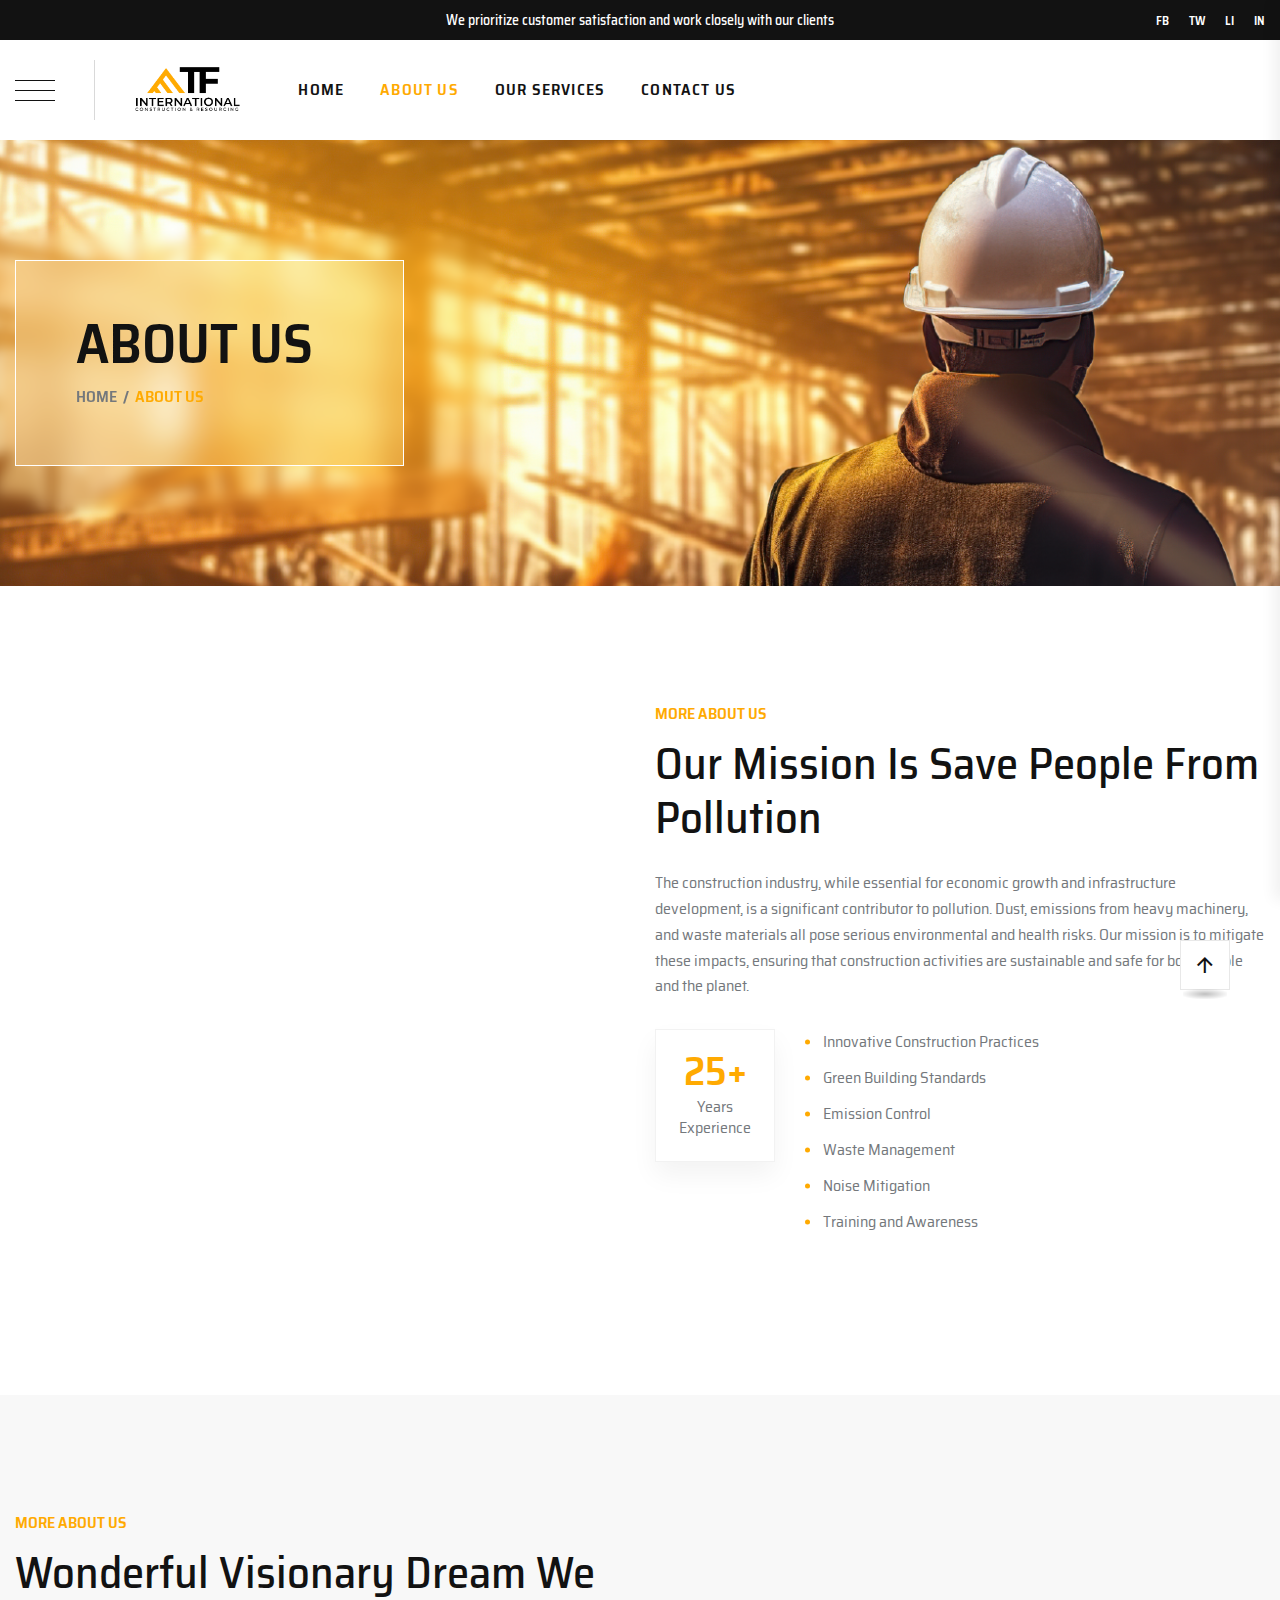
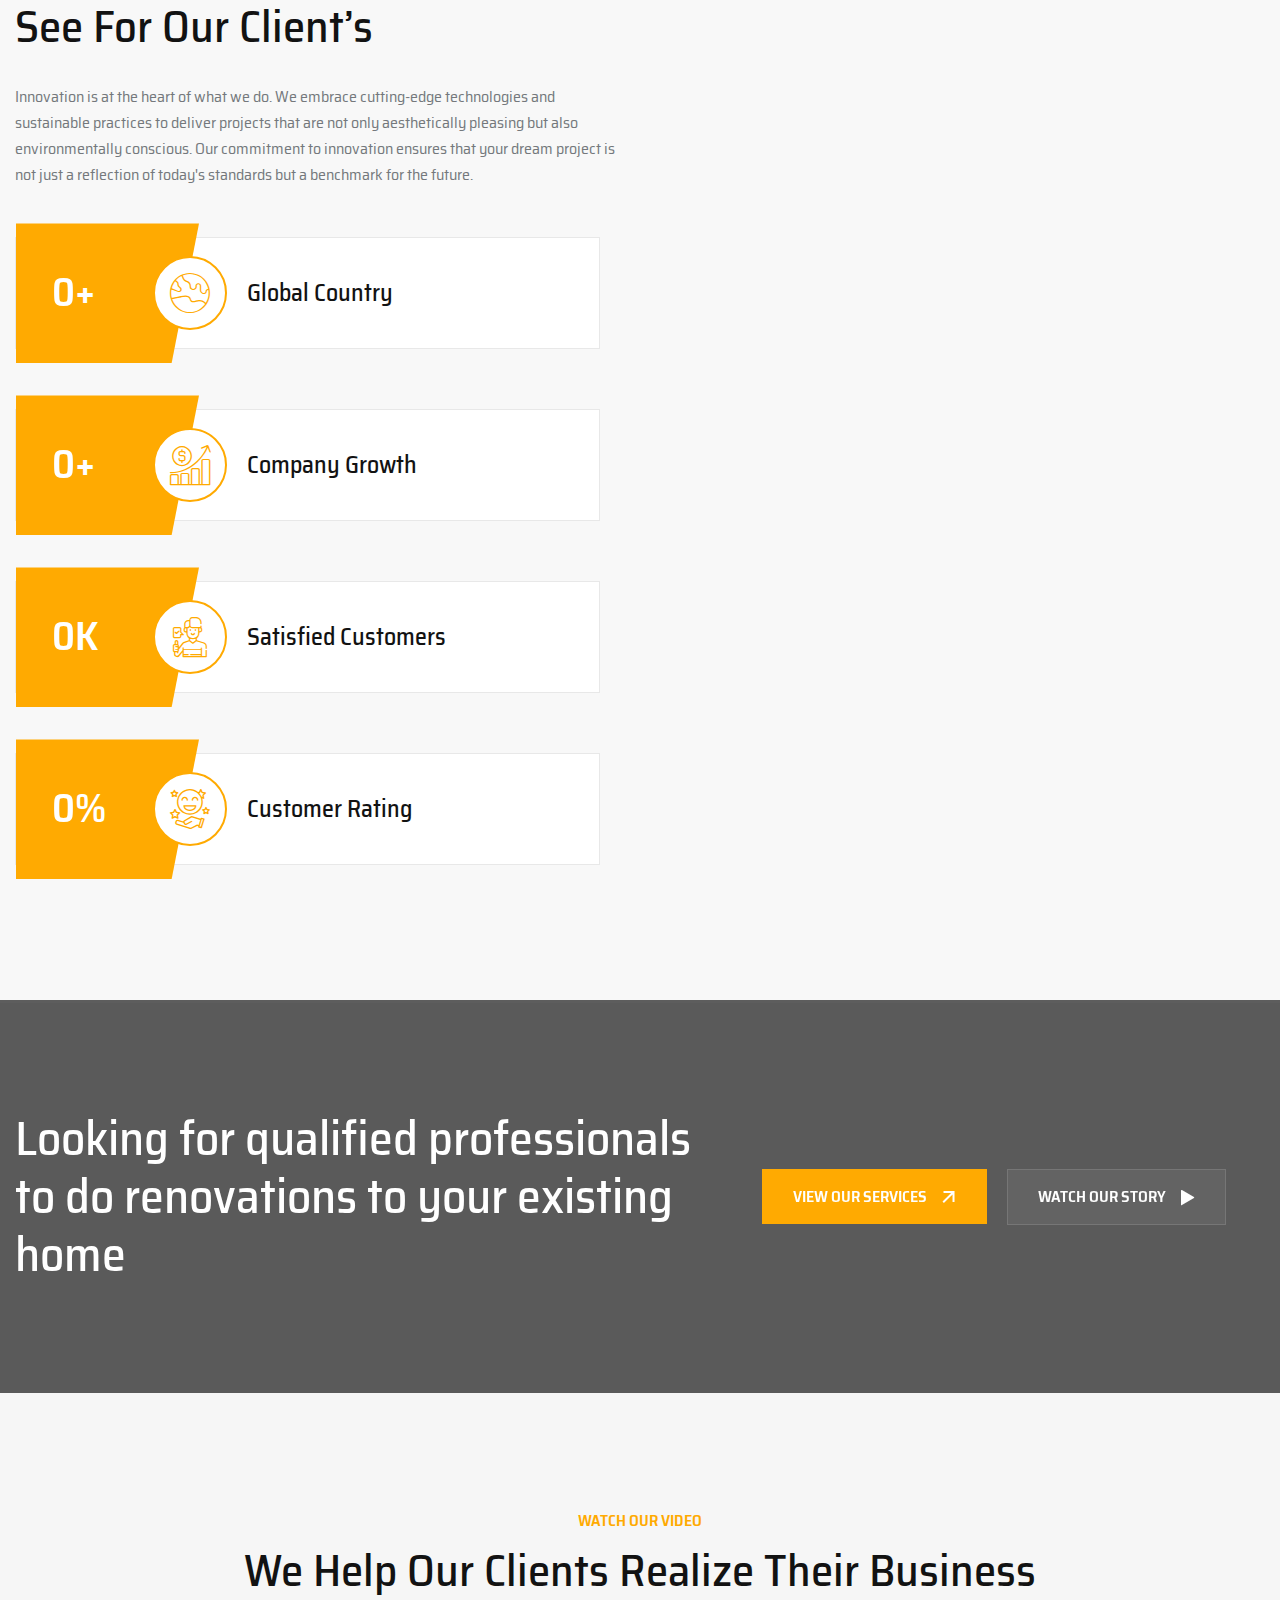
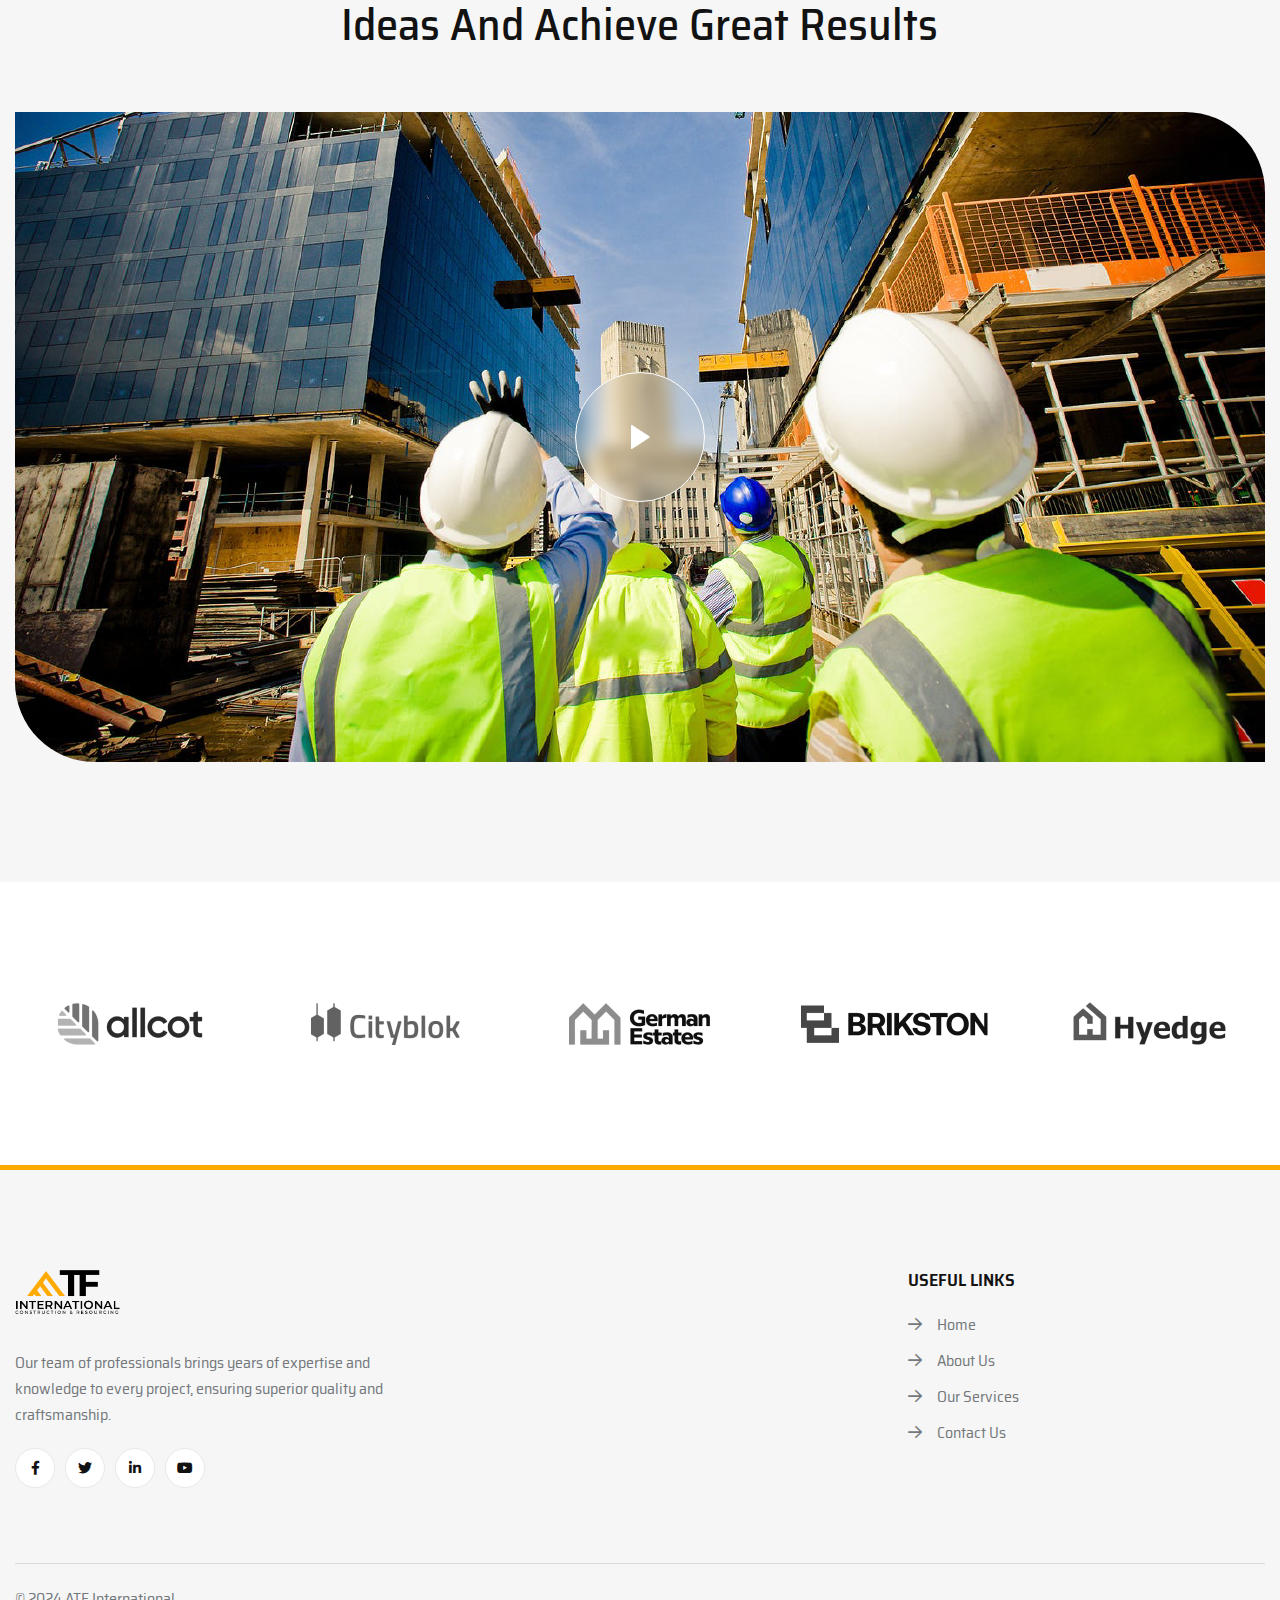
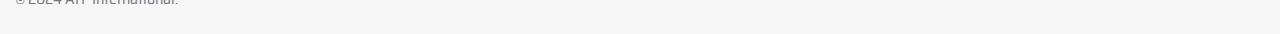
==== commit 941fe001: "update atf final" ====
--- a/about.html
+++ b/about.html
@@ -255,19 +255,17 @@
           <div class="contact-list mb-30">
             <h4>Office Address</h4>
             <p>
-              123/A, Miranda City Likaoli <br />
-              Prikano, Dope
+              Anum Estate Building, 407 Shahrah-e-Faisal Rd, D.A.C.H.S Umar Colony, Karachi,
             </p>
           </div>
           <div class="contact-list mb-30">
             <h4>Phone Number</h4>
-            <p>+0989 7876 9865 9</p>
-            <p>+(090) 8765 86543 85</p>
+            <p>(021) 34521690</p>
           </div>
           <div class="contact-list mb-30">
             <h4>Email Address</h4>
-            <p>info@example.com</p>
-            <p>example.mail@hum.com</p>
+            <p>support@atfinternational.com
+            </p>
           </div>
         </div>
         <div class="offCanvas__social-icon mt-30">
@@ -485,7 +483,7 @@
                     class="injectable"
                 /></a>
                 <a
-                  href="http://www.youtube.com/watch?v=1iIZeIy7TqM"
+                  href="https://www.youtube.com/watch?v=FFo-KeX_AAk"
                   class="btn transparent-btn popup-video"
                   >Watch Our Story <i class="renova-play"></i
                 ></a>
@@ -505,7 +503,7 @@
       <!-- cta-area-end -->
 
       <!-- team-area -->
-      <section class="team__area-two section-pt-120 section-pb-90">
+      <!-- <section class="team__area-two section-pt-120 section-pb-90">
         <div class="container">
           <div class="row justify-content-center">
             <div class="col-lg-7">
@@ -629,7 +627,8 @@
               <div class="team__item-two">
                 <div class="team__thumb-two">
                   <img src="assets/img/images/placeholder-male.jpg" alt="img" />
-                  <div class="team__social-two">
+                  <div class="team__social-two"> \;
+                      
                     <ul class="list-wrap">
                       <li>
                         <a href="https://www.facebook.com/" target="_blank"
@@ -662,16 +661,16 @@
             </div>
           </div>
         </div>
-      </section>
+      </section> -->
       <!-- team-area-end -->
 
       <!-- video-area -->
-      <section class="video__area">
+      <section class="video__area ">
         <div class="container">
           <div class="row justify-content-center">
             <div class="col-xl-8 col-lg-10">
               <div
-                class="section__title section__title-three text-center mb-60"
+                class="section__title section__title-three text-center mb-60 section-pt-120"
               >
                 <span class="sub-title">Watch Our Video</span>
                 <h2 class="title">
@@ -686,7 +685,7 @@
               <div class="video__img">
                 <img src="assets/img/images/about-5.png" alt="img" />
                 <a
-                  href="http://www.youtube.com/watch?v=1iIZeIy7TqM"
+                  href="https://www.youtube.com/watch?v=FFo-KeX_AAk"
                   class="play-btn popup-video"
                   ><i class="renova-play-2"></i
                 ></a>
@@ -790,7 +789,7 @@
               </div>
             </div>
             <div class="col-xl-4 col-lg-4 col-md-3 col-sm-4">
-              <div class="footer__widget">
+              <!-- <div class="footer__widget">
                 <h4 class="footer__widget-title">Useful Links</h4>
                 <div class="footer__widget-link">
                   <ul class="list-wrap">
@@ -820,7 +819,7 @@
                     </li>
                   </ul>
                 </div>
-              </div>
+              </div> -->
             </div>
             <div class="col-xl-4 col-lg-4 col-md-3 col-sm-4">
               <div class="footer__widget">
@@ -828,29 +827,17 @@
                 <div class="footer__widget-link">
                   <ul class="list-wrap">
                     <li>
-                      <a href="about.html"
-                        ><i class="renova-right-arrow"></i
-                        ><span>About Us</span></a
-                      >
-                    </li>
-                    <li>
-                      <a href="services.html"
-                        ><i class="renova-right-arrow"></i
-                        ><span>Our Services</span></a
-                      >
-                    </li>
-                    <li>
-                      <a href="Our Projects"
-                        ><i class="renova-right-arrow"></i
-                        ><span>Our Projects</span></a
-                      >
-                    </li>
-                    <li>
-                      <a href="contact.html"
-                        ><i class="renova-right-arrow"></i
-                        ><span>Contact Us</span></a
-                      >
-                    </li>
+                      <a href="index.html"><i class="renova-right-arrow"></i><span>Home</span></a>
+                  </li>
+                  <li>
+                      <a href="about.html"><i class="renova-right-arrow"></i><span>About Us</span></a>
+                  </li>
+                  <li>
+                      <a href="services.html"><i class="renova-right-arrow"></i><span>Our Services</span></a>
+                  </li>
+                  <li>
+                      <a href="contact.html"><i class="renova-right-arrow"></i><span>Contact Us</span></a>
+                  </li>
                   </ul>
                 </div>
               </div>
@@ -867,8 +854,8 @@
             <div class="col-md-5">
               <div class="footer__bottom-menu">
                 <ul class="list-wrap">
-                  <li><a href="contact.html">Terms and Conditions</a></li>
-                  <li><a href="contact.html">Privacy Policy</a></li>
+                  <!-- <li><a href="contact.html">Terms and Conditions</a></li>
+                  <li><a href="contact.html">Privacy Policy</a></li> -->
                 </ul>
               </div>
             </div>
--- a/assets/css/main.css
+++ b/assets/css/main.css
@@ -4588,10 +4588,16 @@
 .section-pt-120 {
   padding-top: 120px;
 }
+.section-mt-120 {
+  margin-top: 120px;
+}
 
 @media (max-width: 767.98px) {
   .section-pt-120 {
     padding-top: 100px;
+  }
+  .section-mt-120 {
+    margin-top: 120px;
   }
 }
 
@@ -6369,6 +6375,8 @@
   position: relative;
   z-index: 1;
   overflow: hidden;
+  /* ttt */
+  min-height: 300px;
 }
 
 @media (max-width: 1199.98px) {
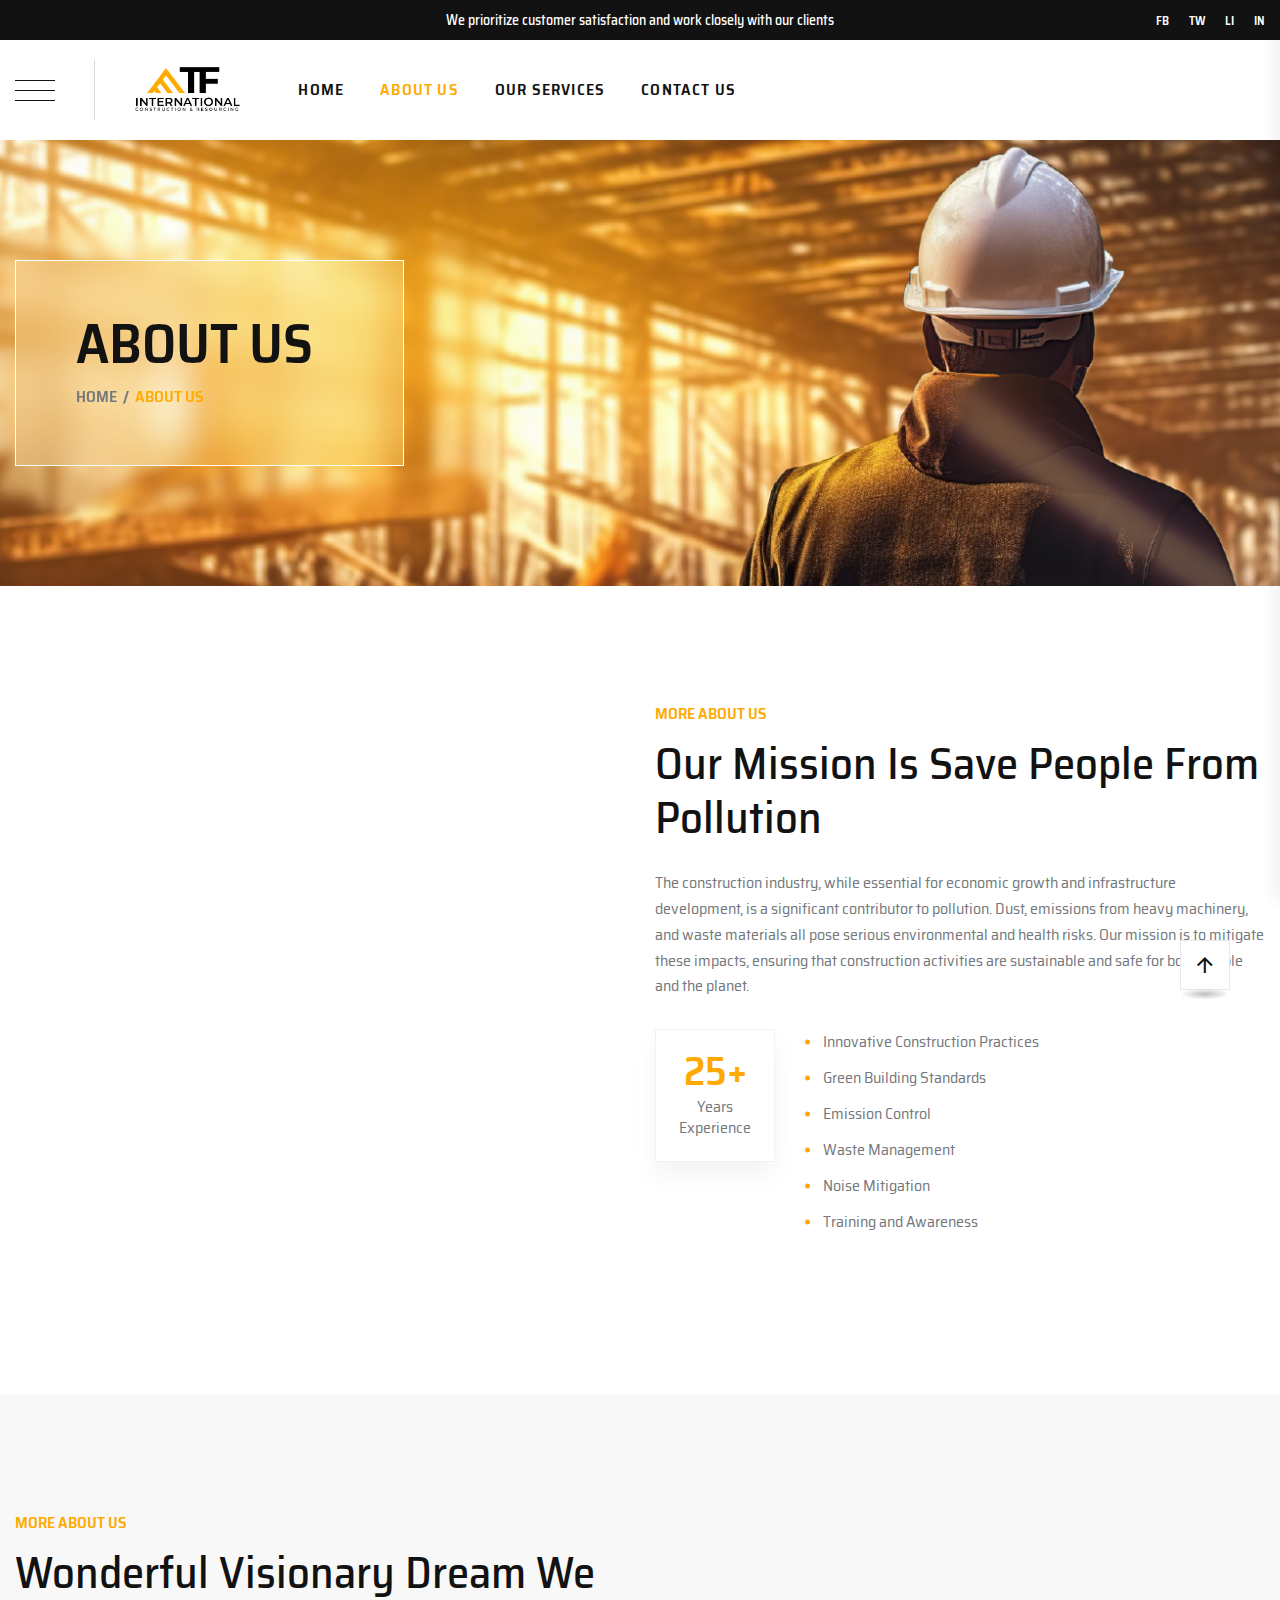
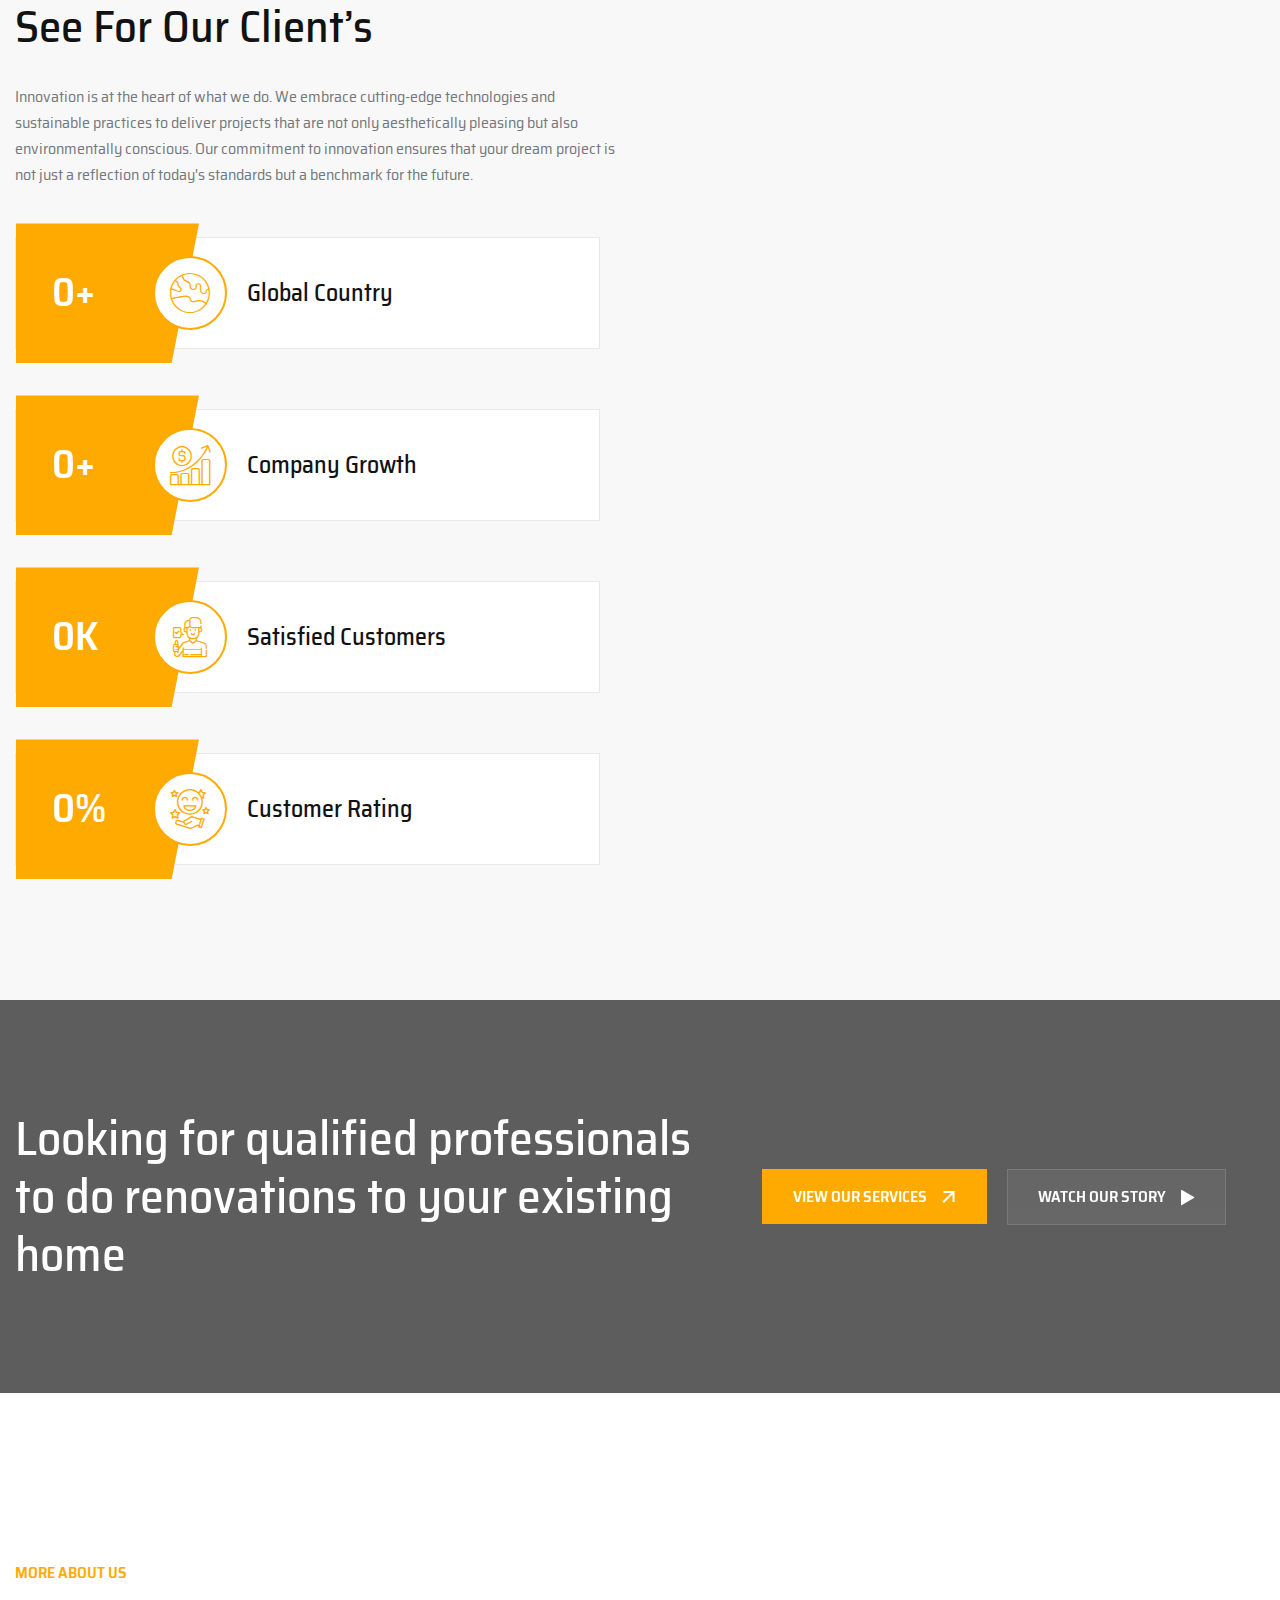
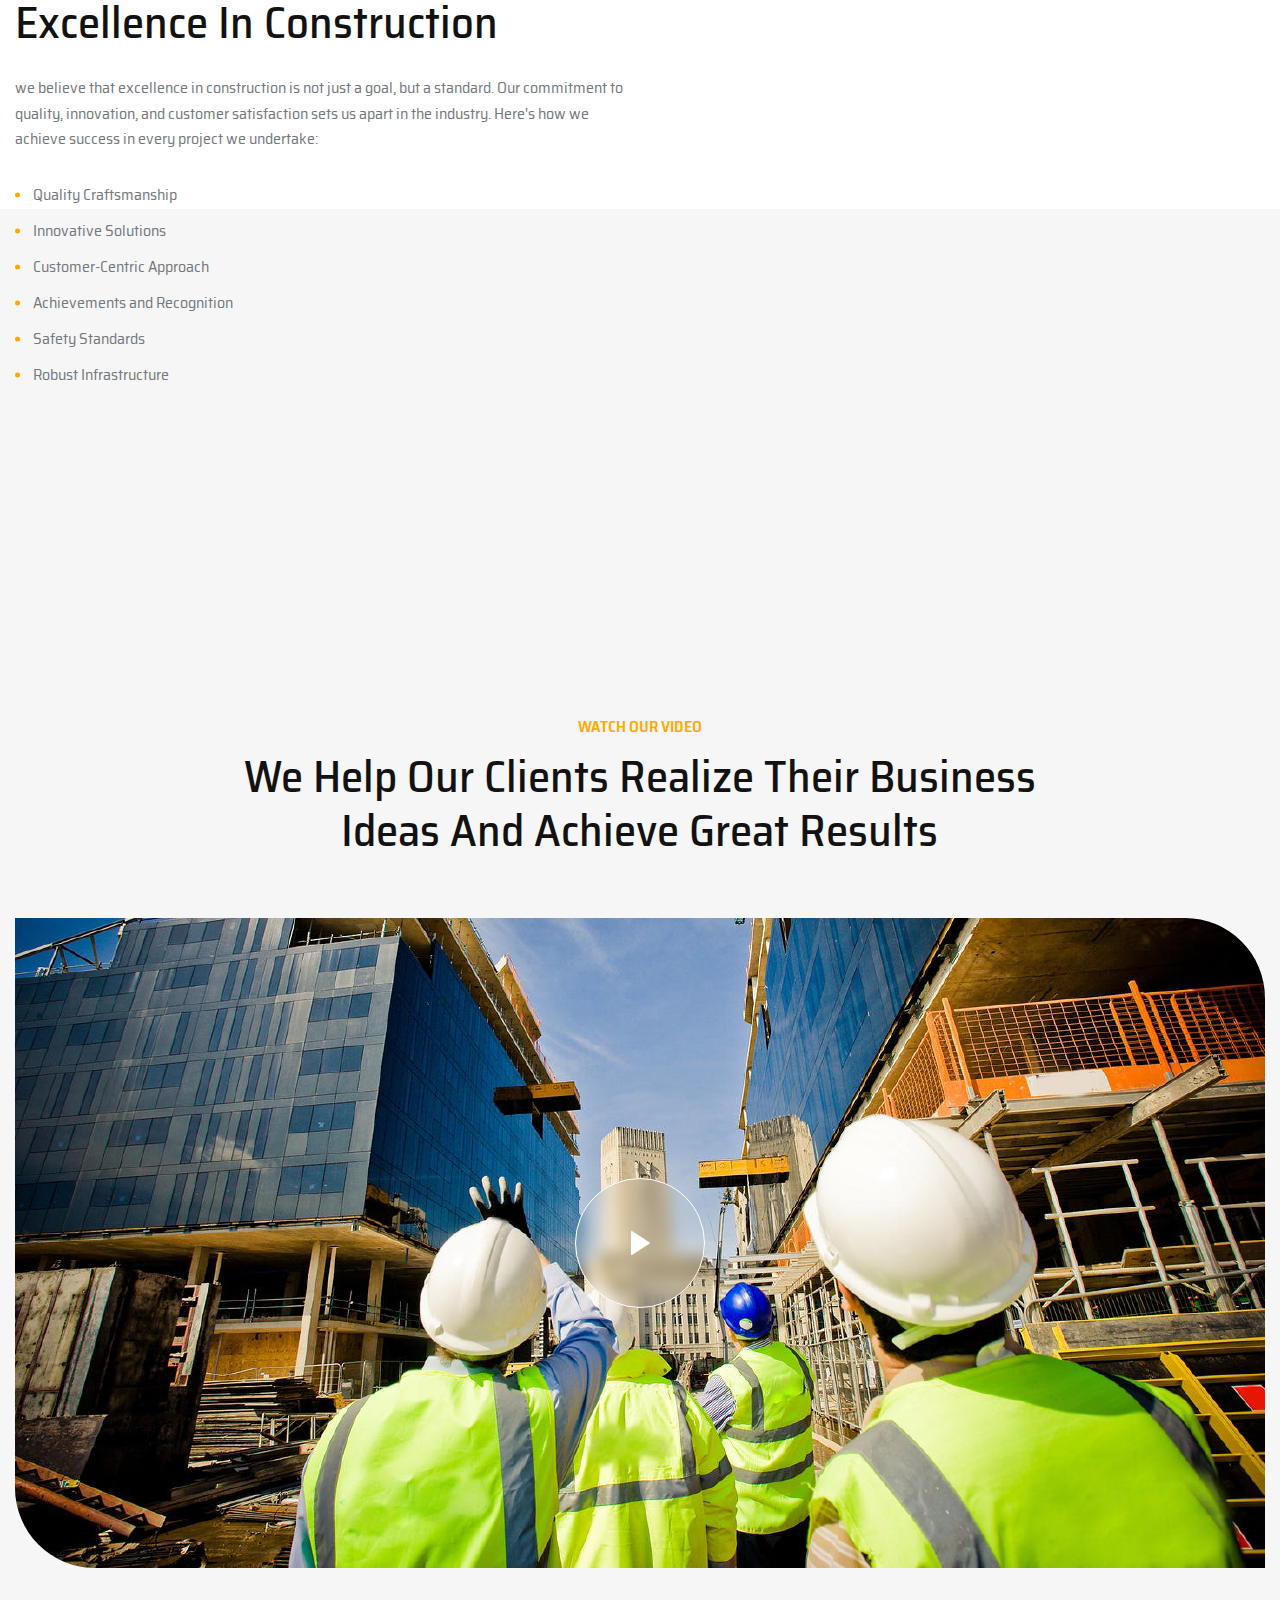
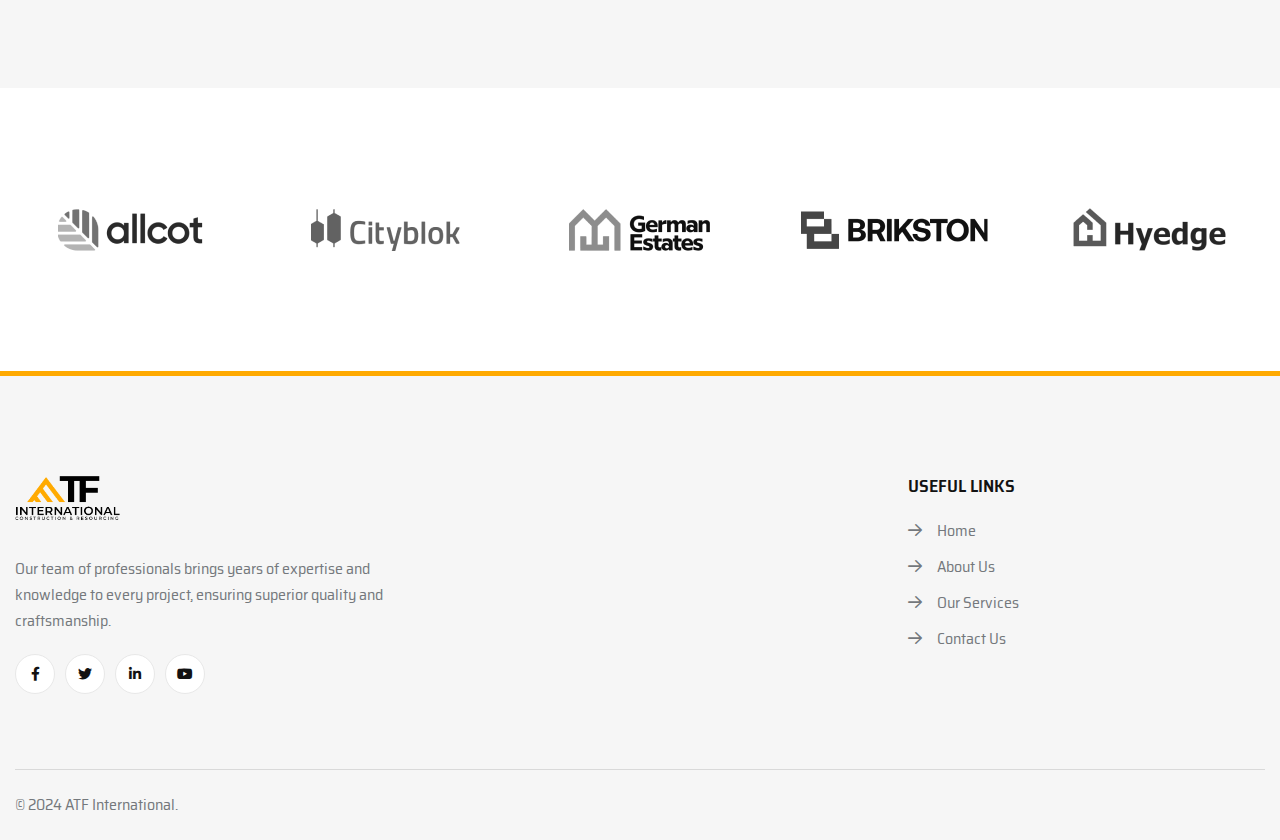
==== commit 98487ddc: "updated 23-05-24" ====
--- a/about.html
+++ b/about.html
@@ -255,12 +255,13 @@
           <div class="contact-list mb-30">
             <h4>Office Address</h4>
             <p>
-              Anum Estate Building, 407 Shahrah-e-Faisal Rd, D.A.C.H.S Umar Colony, Karachi,
+              <!-- Anum Estate Building, 407 Shahrah-e-Faisal Rd, D.A.C.H.S Umar Colony, Karachi, -->
+              407, Anum Estate, Shahrah e Faisal, Karachi
             </p>
           </div>
           <div class="contact-list mb-30">
             <h4>Phone Number</h4>
-            <p>(021) 34521690</p>
+            <p>(021) 34521690-(91)-(92)</p>
           </div>
           <div class="contact-list mb-30">
             <h4>Email Address</h4>
@@ -663,7 +664,83 @@
         </div>
       </section> -->
       <!-- team-area-end -->
-
+      <!-- about-area -->
+      <section class="about__area-two section-py-120">
+        <div class="container">
+          <div class="row align-items-center justify-content-center">
+            <div class="col-lg-6">
+              <div class="about__content-two">
+                <div class="section__title section__title-three mb-25">
+                  <span class="sub-title">More About Us</span>
+                  <h2 class="title">
+                    Excellence in Construction
+                  </h2>
+                </div>
+                <p>
+                  we believe that excellence in construction is not just a goal, but a standard. Our commitment to quality, innovation, and customer satisfaction sets us apart in the industry. Here's how we achieve success in every project we undertake:
+                </p>
+                <div class="experience__wrap">
+                  <!-- <div class="experience__box">
+                    <h3 class="title">25+</h3>
+                    <span
+                      >Years <br />
+                      Experience</span
+                    >
+                  </div> -->
+                  <div class="about__list-box-two">
+                    <ul class="list-wrap">
+                      <li>Quality Craftsmanship</li>
+                      <li>Innovative Solutions</li>
+                      <li>Customer-Centric Approach</li>
+                      <li>Achievements and Recognition</li>
+                      <li>Safety Standards</li>
+                      <li>Robust Infrastructure</li>
+                    </ul>
+                  </div>
+                </div>
+                <!-- <div class="about__content-bottom">
+                                <div class="about__customer-box">
+                                    <h4 class="title">7.2M+ User</h4>
+                                    <ul class="list-wrap customer">
+                                        <li><img src="assets/img/images/author01.png" alt="img"></li>
+                                        <li><img src="assets/img/images/author02.png" alt="img"></li>
+                                        <li><img src="assets/img/images/author03.png" alt="img"></li>
+                                        <li><img src="assets/img/images/author04.png" alt="img"></li>
+                                    </ul>
+                                </div>
+                                <a href="services.html" class="btn btn-two">Book Your Service</a>
+                            </div> -->
+              </div>
+            </div>
+            <div class="col-lg-6 col-md-10">
+              <div class="about__img-wrap-two">
+                <img
+                  src="assets/img/images/ATF-construction-1.png"
+                  alt="img"
+                  class="wow img-custom-anim-right animated"
+                  data-wow-duration="1.5s"
+                  data-wow-delay="0.2s"
+                />
+                <img
+                  src="assets/img/images/ATF-construction-2.png"
+                  alt="img"
+                  class="wow img-custom-anim-left animated"
+                  data-wow-duration="1.5s"
+                  data-wow-delay="0.4s"
+                />
+                <img
+                  src="assets/img/images/ATF-construction-3.png"
+                  alt="img"
+                  class="wow img-custom-anim-top animated"
+                  data-wow-duration="1.5s"
+                  data-wow-delay="0.6s"
+                />
+              </div>
+            </div>
+          </div>
+        </div>
+      </section>
+      <!-- about-area-end -->
       <!-- video-area -->
       <section class="video__area ">
         <div class="container">
